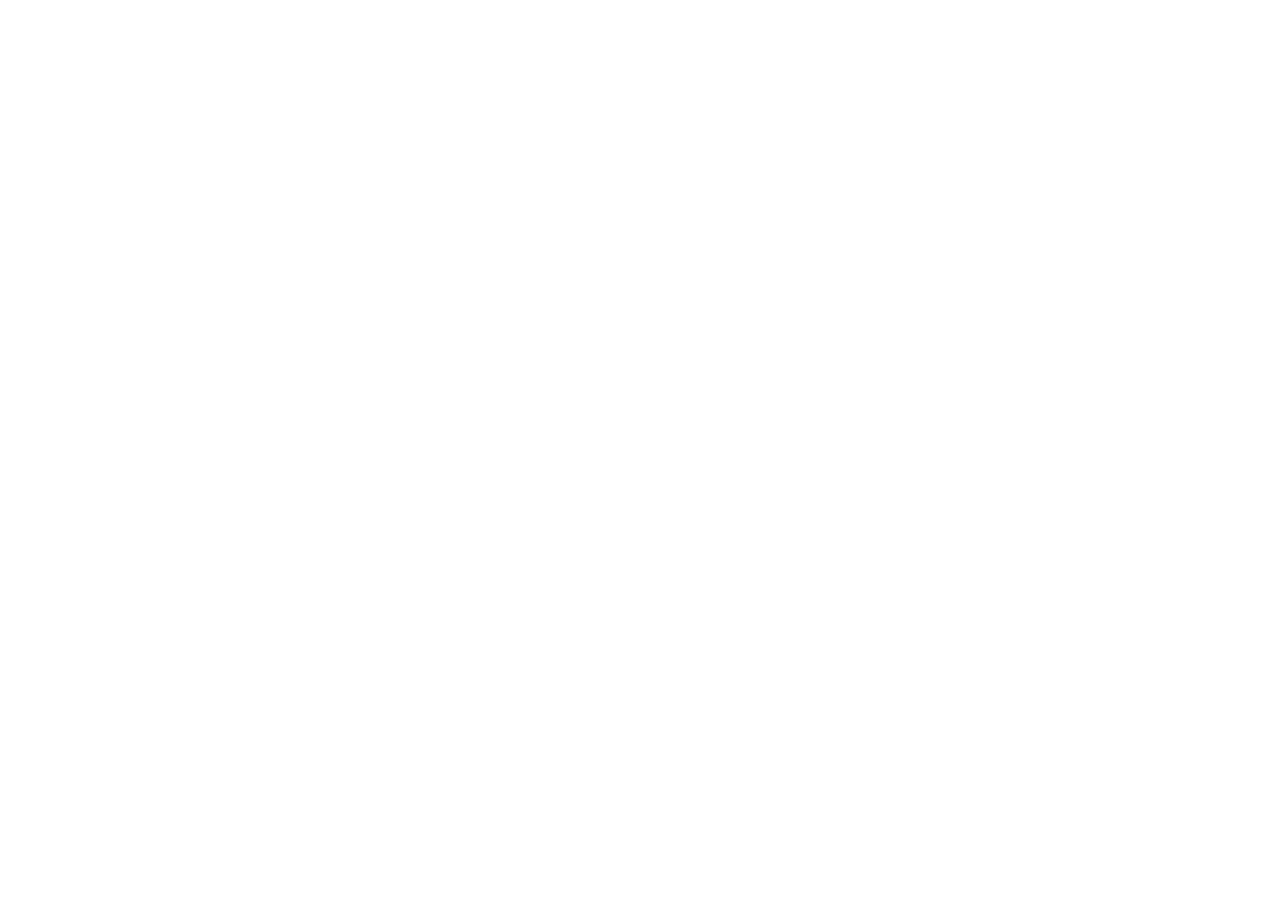
==== banquetaNomade_howtodo.html @ 3000edb7 "Add files via upload" ====
<!doctype html>
<html lang="en">

	<head>
		<meta charset="utf-8">

		<title>Banqueta Nômade</title>
        
        <link rel="icon" href="i/favicon.png" type="image/x-icon">
        
		<meta name="apple-mobile-web-app-capable" content="yes">
		<meta name="apple-mobile-web-app-status-bar-style" content="black-translucent">

		<meta name="viewport" content="width=device-width, initial-scale=1.0, maximum-scale=1.0, user-scalable=no">

		<link rel="stylesheet" href="css/reveal.css">
		<link rel="stylesheet" href="css/theme/movellivre.css" id="theme">
        <link rel="stylesheet" href="css/framework.css">
        <link rel="stylesheet" href="css/bootstrap.min.css">
        <link rel="stylesheet" href="css/gist.css">

		<!-- Theme used for syntax highlighting of code -->
		<link rel="stylesheet" href="lib/css/zenburn.css">

		<!-- Printing and PDF exports -->
		<script>
			var link = document.createElement( 'link' );
			link.rel = 'stylesheet';
			link.type = 'text/css';
			link.href = window.location.search.match( /print-pdf/gi ) ? 'css/print/pdf.css' : 'css/print/paper.css';
			document.getElementsByTagName( 'head' )[0].appendChild( link );
		</script>
        
<!--        <link href="css/style.css" rel="stylesheet" />-->
		<script src="js/jquery.min.js"></script>
		<script src="js/bootstrap.min.js"></script>   

		<!--[if lt IE 9]>
		<script src="lib/js/html5shiv.js"></script>
		<![endif]-->
	</head>

	<body>

		<div class="reveal">

			<!-- Any section element inside of this container is displayed as a slide -->
			<div class="slides">
				<section data-background="i/logo.svg">
					<section>
                        <img src="i/banquetaNomade/1.jpg" class="w-400">
                        <p class="font_first uppercase f-32">
                            Tutorial
                        </p>
                        <p class="font_second uppercase f-62">
                            Banqueta Nômade
                        </p>
				    </section>
                    
                    <section data-background="i/banquetaNomade/8.jpg">
                    </section>
                    
                    <section>
                        <h2>Sobre Banqueta Nômade</h2>
                        <p class="font_second f-22 mt-55">
                            Projetado para fornecer a melhor maneira de encontrar e trocar as mais diversas interações durante workshops, palestras e shows. Serão utilizadas pranchas de madeira e outros materiais de fácil acesso, como tecido, barras de madeira, chapas de compensado e cabos de aço. O processo de fabricação adotado será uma mistura entre a manufatura digital e as técnicas tradicionais de marcenaria, usando ferramentas tradicionais de corte e fixação, como serrote e martelo, para tornar o projeto o mais acessível possível.
                        </p>
				    </section>
                    
                    <section data-background="#fff">
                        <div>
                            <div class="row bg-dark mt-0 mb-30">
                            <div class="col-xs-10 font_second">
                              <p class="font_first f-18 uppercase text_left color-white mt-10 ml-25">Banqueta Nômade</p>
                              <p class="font_first f-32 uppercase text_left color-white ml-25">Passos</p>
                            </div>
                          </div>
                        </div>
                        <div>
                          <div class="row h-500">
                            <div class="col-xs-4 font_second mt-60 mb-20">
                              <p class="font_first f-78 color-yellow uppercase h-200">1</p>
                              <p class="font_second f-18 color-black uppercase">Preparar</p>
                            </div>
                            <div class="col-xs-4 font_second mt-60 mb-20">
                              <p class="font_first f-78 color-green uppercase h-200">2</p>
                              <p class="font_second f-18 color-black uppercase">Fabricar</p>
                            </div>
                            <div class="col-xs-4 font_second mt-60 mb-20">
                              <p class="font_first f-78 color-purple uppercase h-200">3</p>
                              <p class="font_second f-18 color-black uppercase">Compartilhar</p>
                            </div>
                          </div>
                        </div>
					</section>
                
                    
                    <section data-background="#ffffff">
                        <div>
                            <div class="row bg-yellow mt-0 mb-30">
                            <div class="col-xs-10 font_second">
                              <p class="font_first f-18 uppercase text_left color-white mt-10 ml-25">Banqueta Nômade</p>
                              <p class="font_second f-32 uppercase text_left color-white ml-25">Ferramentas</p>
                            </div>
                          </div>
                        </div>
                        <div>
                          <div class="row h-500">
                            <div class="col-xs-4 font_second mb-20">
                              <img src="i/ferramentas/CNC.svg" class="w-400">
                              <p class="font_second f-30 black uppercase mt-20 mb-30 ml-15 mr-15">CNC</p>
                            </div>
                              <div class="col-xs-4 font_second mb-20">
                              <img src="i/ferramentas/hammer.svg" class="w-400">
                              <p class="font_second f-30 black uppercase mt-20 mb-30 ml-15 mr-15">Martelo</p>
                            </div>
                              <div class="col-xs-4 font_second mb-20">
                              <img src="i/ferramentas/drill.svg" class="w-400">
                              <p class="font_second f-30 black uppercase mt-20 mb-30 ml-15 mr-15">Parafuradeira</p>
                            </div>
                          </div>
                        </div>
					</section>
                    
                    <section data-background="#ffffff">
                        <div>
                            <div class="row bg-yellow mt-0 mb-30">
                            <div class="col-xs-10 font_second">
                              <p class="font_first f-18 uppercase text_left color-white mt-10 ml-25">Banqueta Nômade</p>
                              <p class="font_second f-32 uppercase text_left color-white ml-25">Materiais</p>
                            </div>
                          </div>
                        </div>
                        <div>
                          <div class="row h-500">
                            <div class="col-xs-4 font_second bottom20">
                              <img src="i/ferramentas/wood.svg" class="w-400">
                              <p class="font_second f-30 black uppercase mt-20 mb-30 ml-15 mr-15">Madeira</p>
                            </div>
                              <div class="col-xs-4 font_second bottom20">
                              <img src="i/ferramentas/nail.svg" class="w-400">
                              <p class="font_second f-30 black uppercase mt-20 mb-30 ml-15 mr-15">Pregos</p>
                            </div>
                              <div class="col-xs-4 font_second bottom20">
                              <img src="i/ferramentas/glue.svg" class="w-400">
                              <p class="font_second f-30 black uppercase mt-20 mb-30 ml-15 mr-15">Cola</p>
                            </div>
                          </div>
                        </div>
					</section>
                    
                    <section data-background="#ffffff">
                        <div>
                            <div class="row bg-green mt-0 mb-30">
                            <div class="col-xs-10 font_second">
                              <p class="font_first f-18 uppercase text_left color-white mt-10 ml-25">Banqueta Nômade</p>
                              <p class="font_second f-32 uppercase text_left color-white ml-25">Fabricação</p>
                            </div>
                          </div>
                        </div>
                        <div>
                          <div class="row h-500">
                            <div class="col-xs-6 font_second bottom20">
                                <img src="i/banquetaNomade/2.jpg" class="width400">
                            </div>
                              <div class="col-xs-6 font_second mb-20">
                                <p class="font_second f-24 color-black mt-20 mb-30 ml-15 mr-15">1. Lorem Ipsum is simply dummy text of the printing and typesetting industry. Lorem Ipsum has been the industry's standard dummy text ever since the 1500s, when an unknown printer took a galley of type and scrambled it to make a type specimen book. It has survived not only five centuries, but also the leap into electronic typesetting, remaining essentially unchanged.</p>
                            </div>
                          </div>
                        </div>
					</section>
                    
                    <section data-background="#ffffff">
                        <div>
                            <div class="row bg-green mt-0 mb-30">
                            <div class="col-xs-10 font_second">
                              <p class="font_first f-18 uppercase text_left color-white mt-10 ml-25">Banqueta Nômade</p>
                              <p class="font_second f-32 uppercase text_left color-white ml-25">Fabricação</p>
                            </div>
                          </div>
                        </div>
                        <div>
                          <div class="row h-500">
                            <div class="col-xs-6 font_second bottom20">
                                <img src="i/banquetaNomade/3.jpg" class="w-400">
                            </div>
                              <div class="col-xs-6 font_second mb-20">
                                <p class="font_second f-24 color-black mt-20 mb-30 ml-15 mr-15">2. Lorem Ipsum is simply dummy text of the printing and typesetting industry. Lorem Ipsum has been the industry's standard dummy text ever since the 1500s, when an unknown printer took a galley of type and scrambled it to make a type specimen book. It has survived not only five centuries, but also the leap into electronic typesetting, remaining essentially unchanged.</p>
                            </div>
                          </div>
                        </div>
					</section>
                    
                    <section data-background="#ffffff">
                        <div>
                            <div class="row bg-green mt-0 mb-30">
                            <div class="col-xs-10 font_second">
                              <p class="font_first f-18 uppercase text_left color-white mt-10 ml-25">Banqueta Nômade</p>
                              <p class="font_second f-32 uppercase text_left color-white ml-25">Fabricação</p>
                            </div>
                          </div>
                        </div>
                        <div>
                          <div class="row h-500">
                            <div class="col-xs-6 font_second bottom20">
                                <img src="i/banquetaNomade/4.jpg" class="w-400">
                            </div>
                              <div class="col-xs-6 font_second mb-20">
                                <p class="font_second f-24 color-black mt-20 mb-30 ml-15 mr-15">3. Lorem Ipsum is simply dummy text of the printing and typesetting industry. Lorem Ipsum has been the industry's standard dummy text ever since the 1500s, when an unknown printer took a galley of type and scrambled it to make a type specimen book. It has survived not only five centuries, but also the leap into electronic typesetting, remaining essentially unchanged.</p>
                            </div>
                          </div>
                        </div>
					</section>
                    
                    <section data-background="#ffffff">
                        <div>
                            <div class="row bg-purple mt-0 mb-30">
                            <div class="col-xs-10 font_second">
                              <p class="font_first f-18 uppercase text_left color-white mt-10 ml-25">Banqueta Nômade</p>
                              <p class="font_second f-32 uppercase text_left color-white ml-25">Compartilhando</p>
                            </div>
                          </div>
                        </div>
                        <div>
                          <div class="row h-500">
                            <div class="col-xs-12 font_second mb-20">
                              <p class="font_second f-14 color-black uppercase ml-15 mr-15">Lorem Ipsum is simply dummy text of the printing and typesetting industry. Lorem Ipsum has been the industry's standard dummy text ever since the 1500s, when an unknown printer took a galley of type and scrambled it to make a type specimen book.</p>
                            </div>
                          </div>
                        </div>
					</section>
                    
                    <section data-background="i/banquetaNomade/8.jpg">
                        <div>
                            <div class="row bg-dark mt-0 mb-30">
                            <div class="col-xs-12 font_second">
                              <p class="font_second f-32 uppercase text_center color-white mt-15 mb-15">Divirta-se!</p>
                            </div>
                          </div>
                        </div>
					</section>
                    
                    <section data-background="i/logo.svg">
                        <div class="col-xs-6 font_second mb-20">
                                <img src="i/banquetaNomade/fernandatosta.jpg" class="w-400">
                            </div>
                              <div class="col-xs-6 font_second mb-20">
                                  <p class="font_second f-24 color-black mt-40 mb-30 ml-15 mr-15"><a href="https://fernandatosta.cargo.site/Info">Fernanda Tosta</a> é pesquisadora, designer e marcenaria com sede em São Paulo, Brasil. Usando métodos de várias disciplinas, Fernanda está trabalhando com ferramentas analógicas e digitais para moldar melhores realidades, criando novas formas para ocupar espaços públicos e privados com seus outros corpos.</p>
                            </div>
				    </section>
                    
                    <section data-background="#fff">
                        <p class="font_first f-28"><a href="http://www.movel-livre.cc/" target="_blank">www.movel-livre.cc</a></p>
                        <p>Exportar para <a href="?print-pdf" target="_blank">PDF</a></p>
                    </section>

				</section>

			</div>

		</div>

		<script src="lib/js/head.min.js"></script>
		<script src="js/reveal.js"></script>

		<script>

			// More info https://github.com/hakimel/reveal.js#configuration
			Reveal.initialize({
				controls: true,
				progress: true,
				history: true,
				center: true,

				transition: 'slide', // none/fade/slide/convex/concave/zoom

				// More info https://github.com/hakimel/reveal.js#dependencies
				dependencies: [
					{ src: 'lib/js/classList.js', condition: function() { return !document.body.classList; } },
					{ src: 'plugin/markdown/marked.js', condition: function() { return !!document.querySelector( '[data-markdown]' ); } },
					{ src: 'plugin/markdown/markdown.js', condition: function() { return !!document.querySelector( '[data-markdown]' ); } },
					{ src: 'plugin/highlight/highlight.js', async: true, callback: function() { hljs.initHighlightingOnLoad(); } },
					{ src: 'plugin/search/search.js', async: true },
					{ src: 'plugin/zoom-js/zoom.js', async: true },
					{ src: 'plugin/notes/notes.js', async: true }
				]
			});

		</script>

	</body>
</html>
---- css/framework.css ----
@charset "UTF-8";
/* Change bootstrap's .container default width */
@media (min-width: 768px) {
  .container {
    max-width: 750px;
  }
}
@media (min-width: 992px) {
  .container {
    max-width: 970px;
  }
}
@media (min-width: 1200px) {
  .container {
    max-width: 1170px;
  }
}
/* Font styles */
.underline {
  text-decoration: underline;
}

.thin {
  font-weight: 100;
}

.extralight {
  font-weight: 200;
}

.light {
  font-weight: 300;
}

.regular {
  font-weight: 400;
}

.medium {
  font-weight: 500;
}

.semibold {
  font-weight: 600;
}

.bold {
  font-weight: 700;
}

.extrabold {
  font-weight: 800;
}

.heavy {
  font-weight: 900;
}

.sp-10 {
  letter-spacing: 1px;
}
.sp-15 {
  letter-spacing: 1.5px;
}
.sp-20 {
  letter-spacing: 2px;
}
.sp-25 {
  letter-spacing: 2.5px;
}
.uppercase {
  text-transform: uppercase; }
.font_first {
  font-family: 'Patua One', cursive; }

.font_second {
  font-family: 'Gothic A1', sans-serif;; }

.font_third {
  font-family: 'Gothic A1', sans-serif;; }
/* Opacity */
.op-0 {
  opacity: 0;
}
.op-1 {
  opacity: 0.1;
}
.op-2 {
  opacity: 0.2;
}
.op-3 {
  opacity: 0.3;
}
.op-4 {
  opacity: 0.4;
}
.op-5 {
  opacity: 0.5;
}
.op-6 {
  opacity: 0.6;
}
.op-7 {
  opacity: 0.7;
}
.op-8 {
  opacity: 0.8;
}
.op-9 {
  opacity: 0.9;
}
.op-10 {
  opacity: 1;
}

/* z-index */
.zi-0 {
  z-index: 0;
}
.zi-1 {
  z-index: 1;
}
.zi-2 {
  z-index: 2;
}
.zi-3 {
  z-index: 3;
}
.zi-4 {
  z-index: 4;
}
.zi-5 {
  z-index: 5;
}

/* Links */
.link {
  display: inline-block;
}
.link.underline:hover, .link.underline:focus {
  text-decoration: underline;
}

/* Buttons */
.btn {
  vertical-align: top;
  height: 50px;
  line-height: 50px;
  padding: 0px 30px;
  border: none;
  border-radius: 50px;
  color: #ffffff;
  font-size: 18px;
  font-weight: 500;
  text-align: center;
  background: transparent;
  transition: all 0.25s;
  /* sizes */
  /* Colors */
  /* Borders */
}
.btn.active, .btn:active {
  box-shadow: none;
}
.btn:active, .btn:focus {
  box-shadow: none;
}
.btn[class^=border-], .btn[class*=" border-"] {
  line-height: 46px;
}
.btn.sm {
  height: 40px;
  line-height: 40px;
  padding: 0 15px;
}
.btn.sm[class^=border-], .btn.sm[class*=" border-"] {
  line-height: 36px;
}
.btn.md {
  /* regular size */
}
.btn.lg {
  height: 60px;
  line-height: 60px;
  padding: 0 40px;
  font-size: 20px;
  font-weight: 600;
}
.btn.lg[class^=border-], .btn.lg[class*=" border-"] {
  line-height: 56px;
}
.btn.xl {
  height: 70px;
  line-height: 70px;
  padding: 0 45px;
  font-size: 20px;
  font-weight: 600;
}
.btn.xl[class^=border-], .btn.xl[class*=" border-"] {
  line-height: 66px;
}
.btn.action-1 {
  background-color: #0097a7;
  color: #ffffff;
}
.btn.action-1:hover {
  background-color: #006974;
}
.btn.action-2 {
  background-color: #ffbc00;
  color: #ffffff;
}
.btn.action-2:hover {
  background-color: #cc9600;
}
.btn.action-3 {
  background-color: #E93A7D;
  color: #ffffff;
}
.btn.action-3:hover {
  background-color: #d81862;
}
.btn.action-white {
  background-color: #ffffff;
  color: #ffbc00;
}
.btn.action-white:hover {
  background-color: #e6e6e6;
}
.btn.action-red {
  background-color: #EA3223;
  color: #ffffff;
}
.btn.action-red:hover {
  background-color: #c72113;
}
.btn.action-facebook {
  background-color: #2e4da7;
  color: #ffffff;
}
.btn.action-facebook:hover {
  background-color: #3e62ca;
}
.btn.action-twitter {
  background-color: #0aa0f5;
  color: #ffffff;
}
.btn.action-twitter:hover {
  background-color: #0880c4;
}
.btn.action-dribbble {
  background-color: #E93A7D;
  color: #ffffff;
}
.btn.action-dribbble:hover {
  background-color: #d81862;
}
.btn.border-main {
  border: 2px solid #000000;
}
.btn.border-main:hover {
  border-color: #333333;
}
.btn.border-transparent-main {
  color: #000000;
  border: 2px solid rgba(0, 0, 0, 0.3);
}
.btn.border-transparent-main:hover {
  border-color: rgba(0, 0, 0, 0.7);
}
.btn.border-heading {
  border: 2px solid #919DAB;
}
.btn.border-heading:hover {
  border-color: #5d6a79;
}
.btn.border-white {
  border: 2px solid #ffffff;
}
.btn.border-white:hover {
  border-color: #cccccc;
}
.btn.border-transparent-white {
  border: 2px solid rgba(255, 255, 255, 0.3);
}
.btn.border-transparent-white:hover {
  border-color: rgba(255, 255, 255, 0.7);
  color: #ffffff;
}
.btn.border-gray {
  border: 2px solid #EBEAED;
}
.btn.border-gray:hover {
  border-color: #b7b3be;
}
.btn.border-light {
  border: 2px solid #ffffff;
}
.btn.border-light:hover {
  border-color: #cccccc;
}
.btn.border-dark {
  border: 2px solid #919dab;
}
.btn.border-dark:hover {
  border-color: #cbd1d7;
}
.btn.border-action-1 {
  border: 2px solid #0097a7;
  color: #0097a7;
}
.btn.border-action-1:hover {
  border-color: #003b41;
  color: #003b41;
}
.btn.border-action-2 {
  border: 2px solid #ffbc00;
  color: #ffbc00;
}
.btn.border-action-2:hover {
  border-color: #997100;
  color: #997100;
}
.btn.border-action-3 {
  border: 2px solid #E93A7D;
  color: #E93A7D;
}
.btn.border-action-3:hover {
  border-color: #aa134d;
  color: #aa134d;
}

/* inputs */
.input {
  box-sizing: border-box;
  display: inline-block;
  vertical-align: top;
  padding: 0 25px;
  height: 50px;
  font-size: 18px;
  font-weight: 500;
  border-radius: 30px;
  transition: border-color 0.3s;
  /* Sizes */
  /* Borders */
  /* styles on focus */
  /* placeholders */
}
.input:focus::-moz-placeholder {
  color: transparent !important;
}
.input:focus::-webkit-input-placeholder {
  color: transparent !important;
}
.input:focus:-ms-input-placeholder {
  color: transparent !important;
}
.input.sm {
  font-size: 16px;
  height: 40px;
  padding-left: 20px;
  padding-right: 20px;
  font-weight: 400;
}
.input.lg {
  font-size: 20px;
  height: 60px;
  padding-left: 25px;
  padding-right: 25px;
  font-weight: 600;
}
.input.border-main {
  border: 2px solid #000000;
}
.input.border-heading {
  border: 2px solid #919DAB;
}
.input.border-white {
  border: 2px solid #ffffff;
}
.input.border-transparent-white {
  border: 2px solid rgba(255, 255, 255, 0.4);
}
.input.border-gray {
  border: 2px solid #EBEAED;
}
.input.border-light {
  border: 2px solid #ffffff;
}
.input.border-dark {
  border: 2px solid #919dab;
}
.input.border-action-1 {
  border: 2px solid #0097a7;
}
.input.border-action-2 {
  border: 2px solid #ffbc00;
}
.input.border-action-3 {
  border: 2px solid #E93A7D;
}
.input.focus-main:focus {
  border-color: #000000;
}
.input.focus-heading:focus {
  border-color: #919DAB;
}
.input.focus-white:focus {
  border-color: #ffffff;
}
.input.focus-gray:focus {
  border-color: #EBEAED;
}
.input.focus-light:focus {
  border-color: #ffffff;
}
.input.focus-dark:focus {
  border-color: #919dab;
}
.input.focus-action-1:focus {
  border-color: #0097a7;
}
.input.focus-action-2:focus {
  border-color: #ffbc00;
}
.input.focus-action-3:focus {
  border-color: #E93A7D;
}
.input.placeholder-white::-moz-placeholder {
  color: #ffffff;
}
.input.placeholder-white::-webkit-input-placeholder {
  color: #ffffff;
}
.input.placeholder-white:-ms-input-placeholder {
  color: #ffffff;
}
.input.placeholder-transparent-white::-moz-placeholder {
  color: rgba(255, 255, 255, 0.4);
}
.input.placeholder-transparent-white::-webkit-input-placeholder {
  color: rgba(255, 255, 255, 0.4);
}
.input.placeholder-transparent-white:-ms-input-placeholder {
  color: rgba(255, 255, 255, 0.4);
}
.input.placeholder-main::-moz-placeholder {
  color: #000000;
}
.input.placeholder-main::-webkit-input-placeholder {
  color: #000000;
}
.input.placeholder-main:-ms-input-placeholder {
  color: #000000;
}
.input.placeholder-heading::-moz-placeholder {
  color: #919DAB;
}
.input.placeholder-heading::-webkit-input-placeholder {
  color: #919DAB;
}
.input.placeholder-heading:-ms-input-placeholder {
  color: #919DAB;
}
.input.placeholder-gray::-moz-placeholder {
  color: #EBEAED;
}
.input.placeholder-gray::-webkit-input-placeholder {
  color: #EBEAED;
}
.input.placeholder-gray:-ms-input-placeholder {
  color: #EBEAED;
}
.input.placeholder-action-1::-moz-placeholder {
  color: #0097a7;
}
.input.placeholder-action-1::-webkit-input-placeholder {
  color: #0097a7;
}
.input.placeholder-action-1:-ms-input-placeholder {
  color: #0097a7;
}
.input.placeholder-action-2::-moz-placeholder {
  color: #ffbc00;
}
.input.placeholder-action-2::-webkit-input-placeholder {
  color: #ffbc00;
}
.input.placeholder-action-2:-ms-input-placeholder {
  color: #ffbc00;
}
.input.placeholder-action-3::-moz-placeholder {
  color: #E93A7D;
}
.input.placeholder-action-3::-webkit-input-placeholder {
  color: #E93A7D;
}
.input.placeholder-action-3:-ms-input-placeholder {
  color: #E93A7D;
}

/* Selects */
select {
  appearance: none;
  text-indent: 0.01px;
  text-overflow: "";
  background-color: transparent;
  background-image: url(../i/fa-angle-down-dark.png);
  background-repeat: no-repeat;
  background-position: 90% 50%;
  background-position: calc(100% - 20px) 50%;
  background-size: 11px 6px;
  border: 0;
  outline: none;
  color: #000000;
  -webkit-appearance: none;
  -moz-appearance: none;
  appearance: none;
  text-indent: 1px;
  text-overflow: "";
}
select::-ms-expand {
  display: none;
}
select.color-white {
  color: #ffffff;
  background-image: url(../i/fa-angle-down-white.png);
}
select.color-white option {
  color: #000000;
  background: #fff;
}

/* Textareas */
textarea.input {
  padding-top: 15px;
  padding-bottom: 15px;
}

/* Checkboxes */
input[type=checkbox], input[type=radio] {
  /* Borders */
  /* Backgrounds */
  /* styles on focus */
}
input[type=checkbox] + label, input[type=radio] + label {
  line-height: 24px;
}
input[type=checkbox] + label:before, input[type=radio] + label:before {
  display: inline-block;
  vertical-align: top;
  content: "";
  text-align: center;
  width: 24px;
  height: 24px;
  line-height: 20px;
  border-width: 2px;
  border-style: solid;
  margin-right: 10px;
  font-family: "Font Awesome 5 Free";
  font-weight: 900;
  font-size: 12px;
  transition: all 0.2s;
}
input[type=checkbox].border-main + label:before, input[type=radio].border-main + label:before {
  border: 2px solid #000000;
}
input[type=checkbox].border-heading + label:before, input[type=radio].border-heading + label:before {
  border: 2px solid #919DAB;
}
input[type=checkbox].border-white + label:before, input[type=radio].border-white + label:before {
  border: 2px solid #ffffff;
}
input[type=checkbox].border-transparent-white + label:before, input[type=radio].border-transparent-white + label:before {
  border: 2px solid rgba(255, 255, 255, 0.4);
}
input[type=checkbox].border-gray + label:before, input[type=radio].border-gray + label:before {
  border: 2px solid #EBEAED;
}
input[type=checkbox].border-light + label:before, input[type=radio].border-light + label:before {
  border: 2px solid #ffffff;
}
input[type=checkbox].border-dark + label:before, input[type=radio].border-dark + label:before {
  border: 2px solid #919dab;
}
input[type=checkbox].border-action-1 + label:before, input[type=radio].border-action-1 + label:before {
  border: 2px solid #0097a7;
}
input[type=checkbox].border-action-2 + label:before, input[type=radio].border-action-2 + label:before {
  border: 2px solid #ffbc00;
}
input[type=checkbox].border-action-3 + label:before, input[type=radio].border-action-3 + label:before {
  border: 2px solid #E93A7D;
}
input[type=checkbox].bg-main + label:before, input[type=radio].bg-main + label:before {
  background-color: #000000;
}
input[type=checkbox].bg-heading + label:before, input[type=radio].bg-heading + label:before {
  background-color: #919DAB;
}
input[type=checkbox].bg-white + label:before, input[type=radio].bg-white + label:before {
  background-color: #ffffff;
}
input[type=checkbox].bg-transparent-white + label:before, input[type=radio].bg-transparent-white + label:before {
  background-color: rgba(255, 255, 255, 0.4);
}
input[type=checkbox].bg-gray + label:before, input[type=radio].bg-gray + label:before {
  background-color: #EBEAED;
}
input[type=checkbox].bg-light + label:before, input[type=radio].bg-light + label:before {
  background-color: #ffffff;
}
input[type=checkbox].bg-dark + label:before, input[type=radio].bg-dark + label:before {
  background-color: #919dab;
}
input[type=checkbox].bg-action-1 + label:before, input[type=radio].bg-action-1 + label:before {
  background-color: #0097a7;
}
input[type=checkbox].bg-action-2 + label:before, input[type=radio].bg-action-2 + label:before {
  background-color: #ffbc00;
}
input[type=checkbox].bg-action-3 + label:before, input[type=radio].bg-action-3 + label:before {
  background-color: #E93A7D;
}
input[type=checkbox].focus-main:checked + label:before, input[type=radio].focus-main:checked + label:before {
  border-color: #000000;
  background-color: #000000;
  color: #ffffff;
}
input[type=checkbox].focus-heading:checked + label:before, input[type=radio].focus-heading:checked + label:before {
  border-color: #919DAB;
  background-color: #919DAB;
}
input[type=checkbox].focus-white:checked + label:before, input[type=radio].focus-white:checked + label:before {
  border-color: #ffffff;
  background-color: #ffffff;
  color: #000000;
}
input[type=checkbox].focus-gray:checked + label:before, input[type=radio].focus-gray:checked + label:before {
  border-color: #EBEAED;
  background-color: #EBEAED;
}
input[type=checkbox].focus-light:checked + label:before, input[type=radio].focus-light:checked + label:before {
  border-color: #ffffff;
  background-color: #ffffff;
}
input[type=checkbox].focus-dark:checked + label:before, input[type=radio].focus-dark:checked + label:before {
  border-color: #919dab;
  background-color: #919dab;
  color: #ffffff;
}
input[type=checkbox].focus-action-1:checked + label:before, input[type=radio].focus-action-1:checked + label:before {
  border-color: #0097a7;
  background-color: #0097a7;
  color: #000000;
}
input[type=checkbox].focus-action-2:checked + label:before, input[type=radio].focus-action-2:checked + label:before {
  border-color: #ffbc00;
  background-color: #ffbc00;
  color: #ffffff;
}
input[type=checkbox].focus-action-3:checked + label:before, input[type=radio].focus-action-3:checked + label:before {
  border-color: #E93A7D;
  background-color: #E93A7D;
  color: #ffffff;
}

input[type=checkbox]:checked + label:before {
  content: "";
}
input[type=checkbox] + label:before {
  border-radius: 6px;
}

input[type=radio]:checked + label:before {
  content: "";
}
input[type=radio] + label:before {
  border-radius: 50%;
  width: 20px;
  height: 20px;
  line-height: 16px;
}

/* Other elements */
.logo {
  font-family: Patua One;
  font-size: 24px;
  color: #000000;
  font-weight: 700;
}
.logo.color-white {
  color: #ffffff;
}

/* Navigation Mobile */
.navigation_mobile {
  display: none;
  position: fixed;
  top: 0px;
  left: -40px;
  height: 100%;
  width: 0px;
  overflow-x: hidden;
  overflow-y: auto;
  z-index: 1000;
  transition: width 0.2s;
}
.navigation_mobile.opened {
  left: 0px;
  width: 320px;
}
.navigation_mobile.opened .close_menu {
  display: block;
}

.open_menu, .close_menu {
  display: none;
  top: 20px;
  width: 40px;
  height: 40px;
  color: #000000;
  font-size: 20px;
  line-height: 40px;
  text-align: center;
  z-index: 990;
}
.open_menu.color-white, .close_menu.color-white {
  color: #ffffff !important;
}
.open_menu.right, .close_menu.right {
  left: auto;
  right: 20px;
}

.open_menu {
  position: fixed;
  left: 20px;
  box-shadow: 0px 2px 15px rgba(0, 0, 0, 0.04);
}

.close_menu {
  right: 20px;
  position: absolute;
}

/* Video block */
.video {
  position: relative;
  overflow: hidden;
}
.video .poster {
  position: absolute;
  top: 0;
  left: 0;
  width: 100%;
  height: 100%;
  transition: all 0.2s;
  cursor: pointer;
  z-index: 500;
}
.video .poster img {
  width: 100%;
  max-width: 100%;
}
.video video {
  width: 100%;
  height: 100%;
  display: none;
}

/* Play button */
.play {
  width: 70px;
  height: 70px;
  line-height: 70px;
  font-size: 16px;
  border-radius: 50%;
  text-align: center;
  transition: all 0.2s;
  z-index: 501;
}
.play:hover {
  transform: scale(1.08);
}
.play:not(.relative) {
  margin: -35px 0 0 -35px;
  position: absolute;
  top: 50%;
  left: 50%;
}
.play.relative {
  display: inline-block;
}
.play.sm {
  width: 60px;
  height: 60px;
  line-height: 60px;
  margin: -30px 0 0 -30px;
}
.play.red {
  background: #EA3223;
  color: #ffffff;
}
.play.white {
  background: #ffffff;
  color: #000000;
}
.play.action-1 {
  background: #0097a7;
  color: #ffffff;
}
.play.action-2 {
  background: #ffbc00;
  color: #ffffff;
}
.play.action-3 {
  background: #E93A7D;
  color: #ffffff;
}
.play .fa, .play .fas {
  position: absolute;
  top: 50%;
  left: 50%;
  transform: translate(-50%, -50%);
}

/* Opening tabs */
.opening_tabs .tab_opener {
  cursor: pointer;
}
.opening_tabs .tab_text {
  overflow: hidden;
  height: 0;
}

/* Alerts */
.alert {
  display: none;
  left: 50%;
  transform: translateX(-50%);
  width: 100%;
  max-width: 970px;
  color: #ffffff;
  z-index: 2000;
}
.alert-dismissable .close, .alert-dismissible .close {
  top: 0;
}
.alert.fixed-top {
  margin-top: 1rem;
}
.alert-primary {
  background: #000000;
  border-color: #000000;
}
.alert-secondary {
  background: #919DAB;
  border-color: #919DAB;
}
.alert-success {
  background: #0097a7;
  border-color: #0097a7;
}
.alert-danger {
  background: #E93A7D;
  border-color: #E93A7D;
}
.alert-warning, .alert-info {
  background: #ffbc00;
  border-color: #ffbc00;
}
.alert-light {
  background: #ffffff;
  border-color: #ffffff;
  color: #000000;
}
.alert-light.alert .close:hover {
  color: #000000;
}
.alert-dark {
  background: #919dab;
  border-color: #919dab;
}
.alert .close {
  text-shadow: none;
}
.alert .close:hover {
  color: #ffffff;
}

/* Google ReCaptcha */
.grecaptcha-overlay {
  display: none;
  position: fixed;
  top: 0;
  left: 0;
  right: 0;
  bottom: 0;
  z-index: 1000;
  cursor: pointer;
}

.grecaptcha-popup {
  display: none;
  position: fixed;
  top: 50%;
  left: 50%;
  transform: translate(-50%, -50%);
  z-index: 1000;
}

/* Dropdown menu */
.dropdown.show .dropdown-toggle:after {
  transform: scaleY(-1);
}
.dropdown a {
  white-space: nowrap;
}

.dropdown-toggle:after {
  content: "";
  height: 100%;
  vertical-align: top;
  border: none;
  font-size: 18px;
  font-family: "Font Awesome 5 Free";
  font-weight: 900;
  transition: transform 0.2s;
}

.dropdown-menu {
  margin-top: 0;
  margin-left: -20px;
  padding: 0px 20px;
  border: none;
  border-radius: 0px;
}
.dropdown-menu.dropdown-menu-right {
  margin-left: auto;
  margin-right: -20px;
}

/* Dropdown popup in Navigation */
.navigation_popup {
  position: absolute;
  top: 100%;
  left: 0;
  right: 0;
  border-top: 2px solid #EBEAED;
  opacity: 0;
  visibility: hidden;
  transition: opacity 0.25s;
}
.navigation_popup.opened {
  opacity: 1;
  visibility: visible;
}

/* Slider stylers */
.slider.arrows0 .slick-prev {
  left: 0px;
}
.slider.arrows0 .slick-next {
  right: 0px;
}
.slider.arrows10 .slick-prev {
  left: 10px;
}
.slider.arrows10 .slick-next {
  right: 10px;
}
.slider.arrows20 .slick-prev {
  left: 20px;
}
.slider.arrows20 .slick-next {
  right: 20px;
}
.slider.arrows30 .slick-prev {
  left: 30px;
}
.slider.arrows30 .slick-next {
  right: 30px;
}
.slider.arrows40 .slick-prev {
  left: 40px;
}
.slider.arrows40 .slick-next {
  right: 40px;
}
.slider.arrows50 .slick-prev {
  left: 50px;
}
.slider.arrows50 .slick-next {
  right: 50px;
}
.slider.arrows60 .slick-prev {
  left: 60px;
}
.slider.arrows60 .slick-next {
  right: 60px;
}
.slider.arrows70 .slick-prev {
  left: 70px;
}
.slider.arrows70 .slick-next {
  right: 70px;
}
.slider.arrows80 .slick-prev {
  left: 80px;
}
.slider.arrows80 .slick-next {
  right: 80px;
}
.slider.arrows90 .slick-prev {
  left: 90px;
}
.slider.arrows90 .slick-next {
  right: 90px;
}
.slider.arrows100 .slick-prev {
  left: 100px;
}
.slider.arrows100 .slick-next {
  right: 100px;
}
.slider.dots_color_main .slick-dots li button {
  border-color: #000000;
}
.slider.dots_color_main .slick-dots li.slick-active button {
  background: #000000;
}
.slider.dots-100 .slick-dots {
  bottom: -100px;
}
.slider.dots-90 .slick-dots {
  bottom: -90px;
}
.slider.dots-80 .slick-dots {
  bottom: -80px;
}
.slider.dots-70 .slick-dots {
  bottom: -70px;
}
.slider.dots-60 .slick-dots {
  bottom: -60px;
}
.slider.dots-50 .slick-dots {
  bottom: -50px;
}
.slider.dots-40 .slick-dots {
  bottom: -40px;
}
.slider.dots-30 .slick-dots {
  bottom: -30px;
}
.slider.dots-20 .slick-dots {
  bottom: -20px;
}
.slider.dots-10 .slick-dots {
  bottom: -10px;
}
.slider.dots0 .slick-dots {
  bottom: 0px;
}
.slider.dots10 .slick-dots {
  bottom: 10px;
}
.slider.dots20 .slick-dots {
  bottom: 20px;
}
.slider.dots30 .slick-dots {
  bottom: 30px;
}
.slider.dots40 .slick-dots {
  bottom: 40px;
}
.slider.dots50 .slick-dots {
  bottom: 50px;
}
.slider.dots60 .slick-dots {
  bottom: 60px;
}
.slider.dots70 .slick-dots {
  bottom: 70px;
}
.slider.dots80 .slick-dots {
  bottom: 80px;
}
.slider.dots90 .slick-dots {
  bottom: 90px;
}
.slider.dots100 .slick-dots {
  bottom: 100px;
}

/* Change some Bootstrap's styles */
.table-striped tbody tr:nth-of-type(odd) {
  background-color: rgba(235, 234, 237, 0.5);
}

/* Classes for all elements */
/* Margins and paddings */
.mt-0 {
  margin-top: 0px;
}

.mb-0 {
  margin-bottom: 0px;
}

.mr-0 {
  margin-right: 0px;
}

.ml-0 {
  margin-left: 0px;
}

.mx-0 {
  margin-left: 0px;
  margin-right: 0px;
}

.pt-0 {
  padding-top: 0px;
}

.pb-0 {
  padding-bottom: 0px;
}

.pr-0 {
  padding-right: 0px;
}

.pl-0 {
  padding-left: 0px;
}

.px-0 {
  padding-left: 0px;
  padding-right: 0px;
}

.mt-5 {
  margin-top: 5px;
}

.mb-5 {
  margin-bottom: 5px;
}

.mr-5 {
  margin-right: 5px;
}

.ml-5 {
  margin-left: 5px;
}

.mx-5 {
  margin-left: 5px;
  margin-right: 5px;
}

.pt-5 {
  padding-top: 5px;
}

.pb-5 {
  padding-bottom: 5px;
}

.pr-5 {
  padding-right: 5px;
}

.pl-5 {
  padding-left: 5px;
}

.px-5 {
  padding-left: 5px;
  padding-right: 5px;
}

.mt-10 {
  margin-top: 10px;
}

.mb-10 {
  margin-bottom: 10px;
}

.mr-10 {
  margin-right: 10px;
}

.ml-10 {
  margin-left: 10px;
}

.mx-10 {
  margin-left: 10px;
  margin-right: 10px;
}

.pt-10 {
  padding-top: 10px;
}

.pb-10 {
  padding-bottom: 10px;
}

.pr-10 {
  padding-right: 10px;
}

.pl-10 {
  padding-left: 10px;
}

.px-10 {
  padding-left: 10px;
  padding-right: 10px;
}

.mt-15 {
  margin-top: 15px;
}

.mb-15 {
  margin-bottom: 15px;
}

.mr-15 {
  margin-right: 15px;
}

.ml-15 {
  margin-left: 15px;
}

.mx-15 {
  margin-left: 15px;
  margin-right: 15px;
}

.pt-15 {
  padding-top: 15px;
}

.pb-15 {
  padding-bottom: 15px;
}

.pr-15 {
  padding-right: 15px;
}

.pl-15 {
  padding-left: 15px;
}

.px-15 {
  padding-left: 15px;
  padding-right: 15px;
}

.mt-20 {
  margin-top: 20px;
}

.mb-20 {
  margin-bottom: 20px;
}

.mr-20 {
  margin-right: 20px;
}

.ml-20 {
  margin-left: 20px;
}

.mx-20 {
  margin-left: 20px;
  margin-right: 20px;
}

.pt-20 {
  padding-top: 20px;
}

.pb-20 {
  padding-bottom: 20px;
}

.pr-20 {
  padding-right: 20px;
}

.pl-20 {
  padding-left: 20px;
}

.px-20 {
  padding-left: 20px;
  padding-right: 20px;
}

.mt-25 {
  margin-top: 25px;
}

.mb-25 {
  margin-bottom: 25px;
}

.mr-25 {
  margin-right: 25px;
}

.ml-25 {
  margin-left: 25px;
}

.mx-25 {
  margin-left: 25px;
  margin-right: 25px;
}

.pt-25 {
  padding-top: 25px;
}

.pb-25 {
  padding-bottom: 25px;
}

.pr-25 {
  padding-right: 25px;
}

.pl-25 {
  padding-left: 25px;
}

.px-25 {
  padding-left: 25px;
  padding-right: 25px;
}

.mt-30 {
  margin-top: 30px;
}

.mb-30 {
  margin-bottom: 30px;
}

.mr-30 {
  margin-right: 30px;
}

.ml-30 {
  margin-left: 30px;
}

.mx-30 {
  margin-left: 30px;
  margin-right: 30px;
}

.pt-30 {
  padding-top: 30px;
}

.pb-30 {
  padding-bottom: 30px;
}

.pr-30 {
  padding-right: 30px;
}

.pl-30 {
  padding-left: 30px;
}

.px-30 {
  padding-left: 30px;
  padding-right: 30px;
}

.mt-35 {
  margin-top: 35px;
}

.mb-35 {
  margin-bottom: 35px;
}

.mr-35 {
  margin-right: 35px;
}

.ml-35 {
  margin-left: 35px;
}

.mx-35 {
  margin-left: 35px;
  margin-right: 35px;
}

.pt-35 {
  padding-top: 35px;
}

.pb-35 {
  padding-bottom: 35px;
}

.pr-35 {
  padding-right: 35px;
}

.pl-35 {
  padding-left: 35px;
}

.px-35 {
  padding-left: 35px;
  padding-right: 35px;
}

.mt-40 {
  margin-top: 40px;
}

.mb-40 {
  margin-bottom: 40px;
}

.mr-40 {
  margin-right: 40px;
}

.ml-40 {
  margin-left: 40px;
}

.mx-40 {
  margin-left: 40px;
  margin-right: 40px;
}

.pt-40 {
  padding-top: 40px;
}

.pb-40 {
  padding-bottom: 40px;
}

.pr-40 {
  padding-right: 40px;
}

.pl-40 {
  padding-left: 40px;
}

.px-40 {
  padding-left: 40px;
  padding-right: 40px;
}

.mt-45 {
  margin-top: 45px;
}

.mb-45 {
  margin-bottom: 45px;
}

.mr-45 {
  margin-right: 45px;
}

.ml-45 {
  margin-left: 45px;
}

.mx-45 {
  margin-left: 45px;
  margin-right: 45px;
}

.pt-45 {
  padding-top: 45px;
}

.pb-45 {
  padding-bottom: 45px;
}

.pr-45 {
  padding-right: 45px;
}

.pl-45 {
  padding-left: 45px;
}

.px-45 {
  padding-left: 45px;
  padding-right: 45px;
}

.mt-50 {
  margin-top: 50px;
}

.mb-50 {
  margin-bottom: 50px;
}

.mr-50 {
  margin-right: 50px;
}

.ml-50 {
  margin-left: 50px;
}

.mx-50 {
  margin-left: 50px;
  margin-right: 50px;
}

.pt-50 {
  padding-top: 50px;
}

.pb-50 {
  padding-bottom: 50px;
}

.pr-50 {
  padding-right: 50px;
}

.pl-50 {
  padding-left: 50px;
}

.px-50 {
  padding-left: 50px;
  padding-right: 50px;
}

.mt-55 {
  margin-top: 55px;
}

.mb-55 {
  margin-bottom: 55px;
}

.mr-55 {
  margin-right: 55px;
}

.ml-55 {
  margin-left: 55px;
}

.mx-55 {
  margin-left: 55px;
  margin-right: 55px;
}

.pt-55 {
  padding-top: 55px;
}

.pb-55 {
  padding-bottom: 55px;
}

.pr-55 {
  padding-right: 55px;
}

.pl-55 {
  padding-left: 55px;
}

.px-55 {
  padding-left: 55px;
  padding-right: 55px;
}

.mt-60 {
  margin-top: 60px;
}

.mb-60 {
  margin-bottom: 60px;
}

.mr-60 {
  margin-right: 60px;
}

.ml-60 {
  margin-left: 60px;
}

.mx-60 {
  margin-left: 60px;
  margin-right: 60px;
}

.pt-60 {
  padding-top: 60px;
}

.pb-60 {
  padding-bottom: 60px;
}

.pr-60 {
  padding-right: 60px;
}

.pl-60 {
  padding-left: 60px;
}

.px-60 {
  padding-left: 60px;
  padding-right: 60px;
}

.mt-65 {
  margin-top: 65px;
}

.mb-65 {
  margin-bottom: 65px;
}

.mr-65 {
  margin-right: 65px;
}

.ml-65 {
  margin-left: 65px;
}

.mx-65 {
  margin-left: 65px;
  margin-right: 65px;
}

.pt-65 {
  padding-top: 65px;
}

.pb-65 {
  padding-bottom: 65px;
}

.pr-65 {
  padding-right: 65px;
}

.pl-65 {
  padding-left: 65px;
}

.px-65 {
  padding-left: 65px;
  padding-right: 65px;
}

.mt-70 {
  margin-top: 70px;
}

.mb-70 {
  margin-bottom: 70px;
}

.mr-70 {
  margin-right: 70px;
}

.ml-70 {
  margin-left: 70px;
}

.mx-70 {
  margin-left: 70px;
  margin-right: 70px;
}

.pt-70 {
  padding-top: 70px;
}

.pb-70 {
  padding-bottom: 70px;
}

.pr-70 {
  padding-right: 70px;
}

.pl-70 {
  padding-left: 70px;
}

.px-70 {
  padding-left: 70px;
  padding-right: 70px;
}

.mt-75 {
  margin-top: 75px;
}

.mb-75 {
  margin-bottom: 75px;
}

.mr-75 {
  margin-right: 75px;
}

.ml-75 {
  margin-left: 75px;
}

.mx-75 {
  margin-left: 75px;
  margin-right: 75px;
}

.pt-75 {
  padding-top: 75px;
}

.pb-75 {
  padding-bottom: 75px;
}

.pr-75 {
  padding-right: 75px;
}

.pl-75 {
  padding-left: 75px;
}

.px-75 {
  padding-left: 75px;
  padding-right: 75px;
}

.mt-80 {
  margin-top: 80px;
}

.mb-80 {
  margin-bottom: 80px;
}

.mr-80 {
  margin-right: 80px;
}

.ml-80 {
  margin-left: 80px;
}

.mx-80 {
  margin-left: 80px;
  margin-right: 80px;
}

.pt-80 {
  padding-top: 80px;
}

.pb-80 {
  padding-bottom: 80px;
}

.pr-80 {
  padding-right: 80px;
}

.pl-80 {
  padding-left: 80px;
}

.px-80 {
  padding-left: 80px;
  padding-right: 80px;
}

.mt-85 {
  margin-top: 85px;
}

.mb-85 {
  margin-bottom: 85px;
}

.mr-85 {
  margin-right: 85px;
}

.ml-85 {
  margin-left: 85px;
}

.mx-85 {
  margin-left: 85px;
  margin-right: 85px;
}

.pt-85 {
  padding-top: 85px;
}

.pb-85 {
  padding-bottom: 85px;
}

.pr-85 {
  padding-right: 85px;
}

.pl-85 {
  padding-left: 85px;
}

.px-85 {
  padding-left: 85px;
  padding-right: 85px;
}

.mt-90 {
  margin-top: 90px;
}

.mb-90 {
  margin-bottom: 90px;
}

.mr-90 {
  margin-right: 90px;
}

.ml-90 {
  margin-left: 90px;
}

.mx-90 {
  margin-left: 90px;
  margin-right: 90px;
}

.pt-90 {
  padding-top: 90px;
}

.pb-90 {
  padding-bottom: 90px;
}

.pr-90 {
  padding-right: 90px;
}

.pl-90 {
  padding-left: 90px;
}

.px-90 {
  padding-left: 90px;
  padding-right: 90px;
}

.mt-95 {
  margin-top: 95px;
}

.mb-95 {
  margin-bottom: 95px;
}

.mr-95 {
  margin-right: 95px;
}

.ml-95 {
  margin-left: 95px;
}

.mx-95 {
  margin-left: 95px;
  margin-right: 95px;
}

.pt-95 {
  padding-top: 95px;
}

.pb-95 {
  padding-bottom: 95px;
}

.pr-95 {
  padding-right: 95px;
}

.pl-95 {
  padding-left: 95px;
}

.px-95 {
  padding-left: 95px;
  padding-right: 95px;
}

.mt-100 {
  margin-top: 100px;
}

.mb-100 {
  margin-bottom: 100px;
}

.mr-100 {
  margin-right: 100px;
}

.ml-100 {
  margin-left: 100px;
}

.mx-100 {
  margin-left: 100px;
  margin-right: 100px;
}

.pt-100 {
  padding-top: 100px;
}

.pb-100 {
  padding-bottom: 100px;
}

.pr-100 {
  padding-right: 100px;
}

.pl-100 {
  padding-left: 100px;
}

.px-100 {
  padding-left: 100px;
  padding-right: 100px;
}

.mt-105 {
  margin-top: 105px;
}

.mb-105 {
  margin-bottom: 105px;
}

.mr-105 {
  margin-right: 105px;
}

.ml-105 {
  margin-left: 105px;
}

.mx-105 {
  margin-left: 105px;
  margin-right: 105px;
}

.pt-105 {
  padding-top: 105px;
}

.pb-105 {
  padding-bottom: 105px;
}

.pr-105 {
  padding-right: 105px;
}

.pl-105 {
  padding-left: 105px;
}

.px-105 {
  padding-left: 105px;
  padding-right: 105px;
}

.mt-110 {
  margin-top: 110px;
}

.mb-110 {
  margin-bottom: 110px;
}

.mr-110 {
  margin-right: 110px;
}

.ml-110 {
  margin-left: 110px;
}

.mx-110 {
  margin-left: 110px;
  margin-right: 110px;
}

.pt-110 {
  padding-top: 110px;
}

.pb-110 {
  padding-bottom: 110px;
}

.pr-110 {
  padding-right: 110px;
}

.pl-110 {
  padding-left: 110px;
}

.px-110 {
  padding-left: 110px;
  padding-right: 110px;
}

.mt-115 {
  margin-top: 115px;
}

.mb-115 {
  margin-bottom: 115px;
}

.mr-115 {
  margin-right: 115px;
}

.ml-115 {
  margin-left: 115px;
}

.mx-115 {
  margin-left: 115px;
  margin-right: 115px;
}

.pt-115 {
  padding-top: 115px;
}

.pb-115 {
  padding-bottom: 115px;
}

.pr-115 {
  padding-right: 115px;
}

.pl-115 {
  padding-left: 115px;
}

.px-115 {
  padding-left: 115px;
  padding-right: 115px;
}

.mt-120 {
  margin-top: 120px;
}

.mb-120 {
  margin-bottom: 120px;
}

.mr-120 {
  margin-right: 120px;
}

.ml-120 {
  margin-left: 120px;
}

.mx-120 {
  margin-left: 120px;
  margin-right: 120px;
}

.pt-120 {
  padding-top: 120px;
}

.pb-120 {
  padding-bottom: 120px;
}

.pr-120 {
  padding-right: 120px;
}

.pl-120 {
  padding-left: 120px;
}

.px-120 {
  padding-left: 120px;
  padding-right: 120px;
}

.mt-125 {
  margin-top: 125px;
}

.mb-125 {
  margin-bottom: 125px;
}

.mr-125 {
  margin-right: 125px;
}

.ml-125 {
  margin-left: 125px;
}

.mx-125 {
  margin-left: 125px;
  margin-right: 125px;
}

.pt-125 {
  padding-top: 125px;
}

.pb-125 {
  padding-bottom: 125px;
}

.pr-125 {
  padding-right: 125px;
}

.pl-125 {
  padding-left: 125px;
}

.px-125 {
  padding-left: 125px;
  padding-right: 125px;
}

.mt-130 {
  margin-top: 130px;
}

.mb-130 {
  margin-bottom: 130px;
}

.mr-130 {
  margin-right: 130px;
}

.ml-130 {
  margin-left: 130px;
}

.mx-130 {
  margin-left: 130px;
  margin-right: 130px;
}

.pt-130 {
  padding-top: 130px;
}

.pb-130 {
  padding-bottom: 130px;
}

.pr-130 {
  padding-right: 130px;
}

.pl-130 {
  padding-left: 130px;
}

.px-130 {
  padding-left: 130px;
  padding-right: 130px;
}

.mt-135 {
  margin-top: 135px;
}

.mb-135 {
  margin-bottom: 135px;
}

.mr-135 {
  margin-right: 135px;
}

.ml-135 {
  margin-left: 135px;
}

.mx-135 {
  margin-left: 135px;
  margin-right: 135px;
}

.pt-135 {
  padding-top: 135px;
}

.pb-135 {
  padding-bottom: 135px;
}

.pr-135 {
  padding-right: 135px;
}

.pl-135 {
  padding-left: 135px;
}

.px-135 {
  padding-left: 135px;
  padding-right: 135px;
}

.mt-140 {
  margin-top: 140px;
}

.mb-140 {
  margin-bottom: 140px;
}

.mr-140 {
  margin-right: 140px;
}

.ml-140 {
  margin-left: 140px;
}

.mx-140 {
  margin-left: 140px;
  margin-right: 140px;
}

.pt-140 {
  padding-top: 140px;
}

.pb-140 {
  padding-bottom: 140px;
}

.pr-140 {
  padding-right: 140px;
}

.pl-140 {
  padding-left: 140px;
}

.px-140 {
  padding-left: 140px;
  padding-right: 140px;
}

.mt-145 {
  margin-top: 145px;
}

.mb-145 {
  margin-bottom: 145px;
}

.mr-145 {
  margin-right: 145px;
}

.ml-145 {
  margin-left: 145px;
}

.mx-145 {
  margin-left: 145px;
  margin-right: 145px;
}

.pt-145 {
  padding-top: 145px;
}

.pb-145 {
  padding-bottom: 145px;
}

.pr-145 {
  padding-right: 145px;
}

.pl-145 {
  padding-left: 145px;
}

.px-145 {
  padding-left: 145px;
  padding-right: 145px;
}

.mt-150 {
  margin-top: 150px;
}

.mb-150 {
  margin-bottom: 150px;
}

.mr-150 {
  margin-right: 150px;
}

.ml-150 {
  margin-left: 150px;
}

.mx-150 {
  margin-left: 150px;
  margin-right: 150px;
}

.pt-150 {
  padding-top: 150px;
}

.pb-150 {
  padding-bottom: 150px;
}

.pr-150 {
  padding-right: 150px;
}

.pl-150 {
  padding-left: 150px;
}

.px-150 {
  padding-left: 150px;
  padding-right: 150px;
}

.mt-155 {
  margin-top: 155px;
}

.mb-155 {
  margin-bottom: 155px;
}

.mr-155 {
  margin-right: 155px;
}

.ml-155 {
  margin-left: 155px;
}

.mx-155 {
  margin-left: 155px;
  margin-right: 155px;
}

.pt-155 {
  padding-top: 155px;
}

.pb-155 {
  padding-bottom: 155px;
}

.pr-155 {
  padding-right: 155px;
}

.pl-155 {
  padding-left: 155px;
}

.px-155 {
  padding-left: 155px;
  padding-right: 155px;
}

.mt-160 {
  margin-top: 160px;
}

.mb-160 {
  margin-bottom: 160px;
}

.mr-160 {
  margin-right: 160px;
}

.ml-160 {
  margin-left: 160px;
}

.mx-160 {
  margin-left: 160px;
  margin-right: 160px;
}

.pt-160 {
  padding-top: 160px;
}

.pb-160 {
  padding-bottom: 160px;
}

.pr-160 {
  padding-right: 160px;
}

.pl-160 {
  padding-left: 160px;
}

.px-160 {
  padding-left: 160px;
  padding-right: 160px;
}

.mt-165 {
  margin-top: 165px;
}

.mb-165 {
  margin-bottom: 165px;
}

.mr-165 {
  margin-right: 165px;
}

.ml-165 {
  margin-left: 165px;
}

.mx-165 {
  margin-left: 165px;
  margin-right: 165px;
}

.pt-165 {
  padding-top: 165px;
}

.pb-165 {
  padding-bottom: 165px;
}

.pr-165 {
  padding-right: 165px;
}

.pl-165 {
  padding-left: 165px;
}

.px-165 {
  padding-left: 165px;
  padding-right: 165px;
}

.mt-170 {
  margin-top: 170px;
}

.mb-170 {
  margin-bottom: 170px;
}

.mr-170 {
  margin-right: 170px;
}

.ml-170 {
  margin-left: 170px;
}

.mx-170 {
  margin-left: 170px;
  margin-right: 170px;
}

.pt-170 {
  padding-top: 170px;
}

.pb-170 {
  padding-bottom: 170px;
}

.pr-170 {
  padding-right: 170px;
}

.pl-170 {
  padding-left: 170px;
}

.px-170 {
  padding-left: 170px;
  padding-right: 170px;
}

.mt-175 {
  margin-top: 175px;
}

.mb-175 {
  margin-bottom: 175px;
}

.mr-175 {
  margin-right: 175px;
}

.ml-175 {
  margin-left: 175px;
}

.mx-175 {
  margin-left: 175px;
  margin-right: 175px;
}

.pt-175 {
  padding-top: 175px;
}

.pb-175 {
  padding-bottom: 175px;
}

.pr-175 {
  padding-right: 175px;
}

.pl-175 {
  padding-left: 175px;
}

.px-175 {
  padding-left: 175px;
  padding-right: 175px;
}

.mt-180 {
  margin-top: 180px;
}

.mb-180 {
  margin-bottom: 180px;
}

.mr-180 {
  margin-right: 180px;
}

.ml-180 {
  margin-left: 180px;
}

.mx-180 {
  margin-left: 180px;
  margin-right: 180px;
}

.pt-180 {
  padding-top: 180px;
}

.pb-180 {
  padding-bottom: 180px;
}

.pr-180 {
  padding-right: 180px;
}

.pl-180 {
  padding-left: 180px;
}

.px-180 {
  padding-left: 180px;
  padding-right: 180px;
}

.mt-185 {
  margin-top: 185px;
}

.mb-185 {
  margin-bottom: 185px;
}

.mr-185 {
  margin-right: 185px;
}

.ml-185 {
  margin-left: 185px;
}

.mx-185 {
  margin-left: 185px;
  margin-right: 185px;
}

.pt-185 {
  padding-top: 185px;
}

.pb-185 {
  padding-bottom: 185px;
}

.pr-185 {
  padding-right: 185px;
}

.pl-185 {
  padding-left: 185px;
}

.px-185 {
  padding-left: 185px;
  padding-right: 185px;
}

.mt-190 {
  margin-top: 190px;
}

.mb-190 {
  margin-bottom: 190px;
}

.mr-190 {
  margin-right: 190px;
}

.ml-190 {
  margin-left: 190px;
}

.mx-190 {
  margin-left: 190px;
  margin-right: 190px;
}

.pt-190 {
  padding-top: 190px;
}

.pb-190 {
  padding-bottom: 190px;
}

.pr-190 {
  padding-right: 190px;
}

.pl-190 {
  padding-left: 190px;
}

.px-190 {
  padding-left: 190px;
  padding-right: 190px;
}

.mt-195 {
  margin-top: 195px;
}

.mb-195 {
  margin-bottom: 195px;
}

.mr-195 {
  margin-right: 195px;
}

.ml-195 {
  margin-left: 195px;
}

.mx-195 {
  margin-left: 195px;
  margin-right: 195px;
}

.pt-195 {
  padding-top: 195px;
}

.pb-195 {
  padding-bottom: 195px;
}

.pr-195 {
  padding-right: 195px;
}

.pl-195 {
  padding-left: 195px;
}

.px-195 {
  padding-left: 195px;
  padding-right: 195px;
}

.mt-200 {
  margin-top: 200px;
}

.mb-200 {
  margin-bottom: 200px;
}

.mr-200 {
  margin-right: 200px;
}

.ml-200 {
  margin-left: 200px;
}

.mx-200 {
  margin-left: 200px;
  margin-right: 200px;
}

.pt-200 {
  padding-top: 200px;
}

.pb-200 {
  padding-bottom: 200px;
}

.pr-200 {
  padding-right: 200px;
}

.pl-200 {
  padding-left: 200px;
}

.px-200 {
  padding-left: 200px;
  padding-right: 200px;
}

.mt-205 {
  margin-top: 205px;
}

.mb-205 {
  margin-bottom: 205px;
}

.mr-205 {
  margin-right: 205px;
}

.ml-205 {
  margin-left: 205px;
}

.mx-205 {
  margin-left: 205px;
  margin-right: 205px;
}

.pt-205 {
  padding-top: 205px;
}

.pb-205 {
  padding-bottom: 205px;
}

.pr-205 {
  padding-right: 205px;
}

.pl-205 {
  padding-left: 205px;
}

.px-205 {
  padding-left: 205px;
  padding-right: 205px;
}

.mt-210 {
  margin-top: 210px;
}

.mb-210 {
  margin-bottom: 210px;
}

.mr-210 {
  margin-right: 210px;
}

.ml-210 {
  margin-left: 210px;
}

.mx-210 {
  margin-left: 210px;
  margin-right: 210px;
}

.pt-210 {
  padding-top: 210px;
}

.pb-210 {
  padding-bottom: 210px;
}

.pr-210 {
  padding-right: 210px;
}

.pl-210 {
  padding-left: 210px;
}

.px-210 {
  padding-left: 210px;
  padding-right: 210px;
}

.mt-215 {
  margin-top: 215px;
}

.mb-215 {
  margin-bottom: 215px;
}

.mr-215 {
  margin-right: 215px;
}

.ml-215 {
  margin-left: 215px;
}

.mx-215 {
  margin-left: 215px;
  margin-right: 215px;
}

.pt-215 {
  padding-top: 215px;
}

.pb-215 {
  padding-bottom: 215px;
}

.pr-215 {
  padding-right: 215px;
}

.pl-215 {
  padding-left: 215px;
}

.px-215 {
  padding-left: 215px;
  padding-right: 215px;
}

.mt-220 {
  margin-top: 220px;
}

.mb-220 {
  margin-bottom: 220px;
}

.mr-220 {
  margin-right: 220px;
}

.ml-220 {
  margin-left: 220px;
}

.mx-220 {
  margin-left: 220px;
  margin-right: 220px;
}

.pt-220 {
  padding-top: 220px;
}

.pb-220 {
  padding-bottom: 220px;
}

.pr-220 {
  padding-right: 220px;
}

.pl-220 {
  padding-left: 220px;
}

.px-220 {
  padding-left: 220px;
  padding-right: 220px;
}

.mt-225 {
  margin-top: 225px;
}

.mb-225 {
  margin-bottom: 225px;
}

.mr-225 {
  margin-right: 225px;
}

.ml-225 {
  margin-left: 225px;
}

.mx-225 {
  margin-left: 225px;
  margin-right: 225px;
}

.pt-225 {
  padding-top: 225px;
}

.pb-225 {
  padding-bottom: 225px;
}

.pr-225 {
  padding-right: 225px;
}

.pl-225 {
  padding-left: 225px;
}

.px-225 {
  padding-left: 225px;
  padding-right: 225px;
}

.mt-230 {
  margin-top: 230px;
}

.mb-230 {
  margin-bottom: 230px;
}

.mr-230 {
  margin-right: 230px;
}

.ml-230 {
  margin-left: 230px;
}

.mx-230 {
  margin-left: 230px;
  margin-right: 230px;
}

.pt-230 {
  padding-top: 230px;
}

.pb-230 {
  padding-bottom: 230px;
}

.pr-230 {
  padding-right: 230px;
}

.pl-230 {
  padding-left: 230px;
}

.px-230 {
  padding-left: 230px;
  padding-right: 230px;
}

.mt-235 {
  margin-top: 235px;
}

.mb-235 {
  margin-bottom: 235px;
}

.mr-235 {
  margin-right: 235px;
}

.ml-235 {
  margin-left: 235px;
}

.mx-235 {
  margin-left: 235px;
  margin-right: 235px;
}

.pt-235 {
  padding-top: 235px;
}

.pb-235 {
  padding-bottom: 235px;
}

.pr-235 {
  padding-right: 235px;
}

.pl-235 {
  padding-left: 235px;
}

.px-235 {
  padding-left: 235px;
  padding-right: 235px;
}

.mt-240 {
  margin-top: 240px;
}

.mb-240 {
  margin-bottom: 240px;
}

.mr-240 {
  margin-right: 240px;
}

.ml-240 {
  margin-left: 240px;
}

.mx-240 {
  margin-left: 240px;
  margin-right: 240px;
}

.pt-240 {
  padding-top: 240px;
}

.pb-240 {
  padding-bottom: 240px;
}

.pr-240 {
  padding-right: 240px;
}

.pl-240 {
  padding-left: 240px;
}

.px-240 {
  padding-left: 240px;
  padding-right: 240px;
}

.mt-245 {
  margin-top: 245px;
}

.mb-245 {
  margin-bottom: 245px;
}

.mr-245 {
  margin-right: 245px;
}

.ml-245 {
  margin-left: 245px;
}

.mx-245 {
  margin-left: 245px;
  margin-right: 245px;
}

.pt-245 {
  padding-top: 245px;
}

.pb-245 {
  padding-bottom: 245px;
}

.pr-245 {
  padding-right: 245px;
}

.pl-245 {
  padding-left: 245px;
}

.px-245 {
  padding-left: 245px;
  padding-right: 245px;
}

.mt-250 {
  margin-top: 250px;
}

.mb-250 {
  margin-bottom: 250px;
}

.mr-250 {
  margin-right: 250px;
}

.ml-250 {
  margin-left: 250px;
}

.mx-250 {
  margin-left: 250px;
  margin-right: 250px;
}

.pt-250 {
  padding-top: 250px;
}

.pb-250 {
  padding-bottom: 250px;
}

.pr-250 {
  padding-right: 250px;
}

.pl-250 {
  padding-left: 250px;
}

.px-250 {
  padding-left: 250px;
  padding-right: 250px;
}

.mt-255 {
  margin-top: 255px;
}

.mb-255 {
  margin-bottom: 255px;
}

.mr-255 {
  margin-right: 255px;
}

.ml-255 {
  margin-left: 255px;
}

.mx-255 {
  margin-left: 255px;
  margin-right: 255px;
}

.pt-255 {
  padding-top: 255px;
}

.pb-255 {
  padding-bottom: 255px;
}

.pr-255 {
  padding-right: 255px;
}

.pl-255 {
  padding-left: 255px;
}

.px-255 {
  padding-left: 255px;
  padding-right: 255px;
}

.mt-260 {
  margin-top: 260px;
}

.mb-260 {
  margin-bottom: 260px;
}

.mr-260 {
  margin-right: 260px;
}

.ml-260 {
  margin-left: 260px;
}

.mx-260 {
  margin-left: 260px;
  margin-right: 260px;
}

.pt-260 {
  padding-top: 260px;
}

.pb-260 {
  padding-bottom: 260px;
}

.pr-260 {
  padding-right: 260px;
}

.pl-260 {
  padding-left: 260px;
}

.px-260 {
  padding-left: 260px;
  padding-right: 260px;
}

.mt-265 {
  margin-top: 265px;
}

.mb-265 {
  margin-bottom: 265px;
}

.mr-265 {
  margin-right: 265px;
}

.ml-265 {
  margin-left: 265px;
}

.mx-265 {
  margin-left: 265px;
  margin-right: 265px;
}

.pt-265 {
  padding-top: 265px;
}

.pb-265 {
  padding-bottom: 265px;
}

.pr-265 {
  padding-right: 265px;
}

.pl-265 {
  padding-left: 265px;
}

.px-265 {
  padding-left: 265px;
  padding-right: 265px;
}

.mt-270 {
  margin-top: 270px;
}

.mb-270 {
  margin-bottom: 270px;
}

.mr-270 {
  margin-right: 270px;
}

.ml-270 {
  margin-left: 270px;
}

.mx-270 {
  margin-left: 270px;
  margin-right: 270px;
}

.pt-270 {
  padding-top: 270px;
}

.pb-270 {
  padding-bottom: 270px;
}

.pr-270 {
  padding-right: 270px;
}

.pl-270 {
  padding-left: 270px;
}

.px-270 {
  padding-left: 270px;
  padding-right: 270px;
}

.mt-275 {
  margin-top: 275px;
}

.mb-275 {
  margin-bottom: 275px;
}

.mr-275 {
  margin-right: 275px;
}

.ml-275 {
  margin-left: 275px;
}

.mx-275 {
  margin-left: 275px;
  margin-right: 275px;
}

.pt-275 {
  padding-top: 275px;
}

.pb-275 {
  padding-bottom: 275px;
}

.pr-275 {
  padding-right: 275px;
}

.pl-275 {
  padding-left: 275px;
}

.px-275 {
  padding-left: 275px;
  padding-right: 275px;
}

.mt-280 {
  margin-top: 280px;
}

.mb-280 {
  margin-bottom: 280px;
}

.mr-280 {
  margin-right: 280px;
}

.ml-280 {
  margin-left: 280px;
}

.mx-280 {
  margin-left: 280px;
  margin-right: 280px;
}

.pt-280 {
  padding-top: 280px;
}

.pb-280 {
  padding-bottom: 280px;
}

.pr-280 {
  padding-right: 280px;
}

.pl-280 {
  padding-left: 280px;
}

.px-280 {
  padding-left: 280px;
  padding-right: 280px;
}

.mt-285 {
  margin-top: 285px;
}

.mb-285 {
  margin-bottom: 285px;
}

.mr-285 {
  margin-right: 285px;
}

.ml-285 {
  margin-left: 285px;
}

.mx-285 {
  margin-left: 285px;
  margin-right: 285px;
}

.pt-285 {
  padding-top: 285px;
}

.pb-285 {
  padding-bottom: 285px;
}

.pr-285 {
  padding-right: 285px;
}

.pl-285 {
  padding-left: 285px;
}

.px-285 {
  padding-left: 285px;
  padding-right: 285px;
}

.mt-290 {
  margin-top: 290px;
}

.mb-290 {
  margin-bottom: 290px;
}

.mr-290 {
  margin-right: 290px;
}

.ml-290 {
  margin-left: 290px;
}

.mx-290 {
  margin-left: 290px;
  margin-right: 290px;
}

.pt-290 {
  padding-top: 290px;
}

.pb-290 {
  padding-bottom: 290px;
}

.pr-290 {
  padding-right: 290px;
}

.pl-290 {
  padding-left: 290px;
}

.px-290 {
  padding-left: 290px;
  padding-right: 290px;
}

.mt-295 {
  margin-top: 295px;
}

.mb-295 {
  margin-bottom: 295px;
}

.mr-295 {
  margin-right: 295px;
}

.ml-295 {
  margin-left: 295px;
}

.mx-295 {
  margin-left: 295px;
  margin-right: 295px;
}

.pt-295 {
  padding-top: 295px;
}

.pb-295 {
  padding-bottom: 295px;
}

.pr-295 {
  padding-right: 295px;
}

.pl-295 {
  padding-left: 295px;
}

.px-295 {
  padding-left: 295px;
  padding-right: 295px;
}

.mt-300 {
  margin-top: 300px;
}

.mb-300 {
  margin-bottom: 300px;
}

.mr-300 {
  margin-right: 300px;
}

.ml-300 {
  margin-left: 300px;
}

.mx-300 {
  margin-left: 300px;
  margin-right: 300px;
}

.pt-300 {
  padding-top: 300px;
}

.pb-300 {
  padding-bottom: 300px;
}

.pr-300 {
  padding-right: 300px;
}

.pl-300 {
  padding-left: 300px;
}

.px-300 {
  padding-left: 300px;
  padding-right: 300px;
}

.mt-305 {
  margin-top: 305px;
}

.mb-305 {
  margin-bottom: 305px;
}

.mr-305 {
  margin-right: 305px;
}

.ml-305 {
  margin-left: 305px;
}

.mx-305 {
  margin-left: 305px;
  margin-right: 305px;
}

.pt-305 {
  padding-top: 305px;
}

.pb-305 {
  padding-bottom: 305px;
}

.pr-305 {
  padding-right: 305px;
}

.pl-305 {
  padding-left: 305px;
}

.px-305 {
  padding-left: 305px;
  padding-right: 305px;
}

.mt-310 {
  margin-top: 310px;
}

.mb-310 {
  margin-bottom: 310px;
}

.mr-310 {
  margin-right: 310px;
}

.ml-310 {
  margin-left: 310px;
}

.mx-310 {
  margin-left: 310px;
  margin-right: 310px;
}

.pt-310 {
  padding-top: 310px;
}

.pb-310 {
  padding-bottom: 310px;
}

.pr-310 {
  padding-right: 310px;
}

.pl-310 {
  padding-left: 310px;
}

.px-310 {
  padding-left: 310px;
  padding-right: 310px;
}

.mt-315 {
  margin-top: 315px;
}

.mb-315 {
  margin-bottom: 315px;
}

.mr-315 {
  margin-right: 315px;
}

.ml-315 {
  margin-left: 315px;
}

.mx-315 {
  margin-left: 315px;
  margin-right: 315px;
}

.pt-315 {
  padding-top: 315px;
}

.pb-315 {
  padding-bottom: 315px;
}

.pr-315 {
  padding-right: 315px;
}

.pl-315 {
  padding-left: 315px;
}

.px-315 {
  padding-left: 315px;
  padding-right: 315px;
}

.mt-320 {
  margin-top: 320px;
}

.mb-320 {
  margin-bottom: 320px;
}

.mr-320 {
  margin-right: 320px;
}

.ml-320 {
  margin-left: 320px;
}

.mx-320 {
  margin-left: 320px;
  margin-right: 320px;
}

.pt-320 {
  padding-top: 320px;
}

.pb-320 {
  padding-bottom: 320px;
}

.pr-320 {
  padding-right: 320px;
}

.pl-320 {
  padding-left: 320px;
}

.px-320 {
  padding-left: 320px;
  padding-right: 320px;
}

.mt-325 {
  margin-top: 325px;
}

.mb-325 {
  margin-bottom: 325px;
}

.mr-325 {
  margin-right: 325px;
}

.ml-325 {
  margin-left: 325px;
}

.mx-325 {
  margin-left: 325px;
  margin-right: 325px;
}

.pt-325 {
  padding-top: 325px;
}

.pb-325 {
  padding-bottom: 325px;
}

.pr-325 {
  padding-right: 325px;
}

.pl-325 {
  padding-left: 325px;
}

.px-325 {
  padding-left: 325px;
  padding-right: 325px;
}

.mt-330 {
  margin-top: 330px;
}

.mb-330 {
  margin-bottom: 330px;
}

.mr-330 {
  margin-right: 330px;
}

.ml-330 {
  margin-left: 330px;
}

.mx-330 {
  margin-left: 330px;
  margin-right: 330px;
}

.pt-330 {
  padding-top: 330px;
}

.pb-330 {
  padding-bottom: 330px;
}

.pr-330 {
  padding-right: 330px;
}

.pl-330 {
  padding-left: 330px;
}

.px-330 {
  padding-left: 330px;
  padding-right: 330px;
}

.mt-335 {
  margin-top: 335px;
}

.mb-335 {
  margin-bottom: 335px;
}

.mr-335 {
  margin-right: 335px;
}

.ml-335 {
  margin-left: 335px;
}

.mx-335 {
  margin-left: 335px;
  margin-right: 335px;
}

.pt-335 {
  padding-top: 335px;
}

.pb-335 {
  padding-bottom: 335px;
}

.pr-335 {
  padding-right: 335px;
}

.pl-335 {
  padding-left: 335px;
}

.px-335 {
  padding-left: 335px;
  padding-right: 335px;
}

.mt-340 {
  margin-top: 340px;
}

.mb-340 {
  margin-bottom: 340px;
}

.mr-340 {
  margin-right: 340px;
}

.ml-340 {
  margin-left: 340px;
}

.mx-340 {
  margin-left: 340px;
  margin-right: 340px;
}

.pt-340 {
  padding-top: 340px;
}

.pb-340 {
  padding-bottom: 340px;
}

.pr-340 {
  padding-right: 340px;
}

.pl-340 {
  padding-left: 340px;
}

.px-340 {
  padding-left: 340px;
  padding-right: 340px;
}

.mt-345 {
  margin-top: 345px;
}

.mb-345 {
  margin-bottom: 345px;
}

.mr-345 {
  margin-right: 345px;
}

.ml-345 {
  margin-left: 345px;
}

.mx-345 {
  margin-left: 345px;
  margin-right: 345px;
}

.pt-345 {
  padding-top: 345px;
}

.pb-345 {
  padding-bottom: 345px;
}

.pr-345 {
  padding-right: 345px;
}

.pl-345 {
  padding-left: 345px;
}

.px-345 {
  padding-left: 345px;
  padding-right: 345px;
}

.mt-350 {
  margin-top: 350px;
}

.mb-350 {
  margin-bottom: 350px;
}

.mr-350 {
  margin-right: 350px;
}

.ml-350 {
  margin-left: 350px;
}

.mx-350 {
  margin-left: 350px;
  margin-right: 350px;
}

.pt-350 {
  padding-top: 350px;
}

.pb-350 {
  padding-bottom: 350px;
}

.pr-350 {
  padding-right: 350px;
}

.pl-350 {
  padding-left: 350px;
}

.px-350 {
  padding-left: 350px;
  padding-right: 350px;
}

.mt-355 {
  margin-top: 355px;
}

.mb-355 {
  margin-bottom: 355px;
}

.mr-355 {
  margin-right: 355px;
}

.ml-355 {
  margin-left: 355px;
}

.mx-355 {
  margin-left: 355px;
  margin-right: 355px;
}

.pt-355 {
  padding-top: 355px;
}

.pb-355 {
  padding-bottom: 355px;
}

.pr-355 {
  padding-right: 355px;
}

.pl-355 {
  padding-left: 355px;
}

.px-355 {
  padding-left: 355px;
  padding-right: 355px;
}

.mt-360 {
  margin-top: 360px;
}

.mb-360 {
  margin-bottom: 360px;
}

.mr-360 {
  margin-right: 360px;
}

.ml-360 {
  margin-left: 360px;
}

.mx-360 {
  margin-left: 360px;
  margin-right: 360px;
}

.pt-360 {
  padding-top: 360px;
}

.pb-360 {
  padding-bottom: 360px;
}

.pr-360 {
  padding-right: 360px;
}

.pl-360 {
  padding-left: 360px;
}

.px-360 {
  padding-left: 360px;
  padding-right: 360px;
}

.mt-365 {
  margin-top: 365px;
}

.mb-365 {
  margin-bottom: 365px;
}

.mr-365 {
  margin-right: 365px;
}

.ml-365 {
  margin-left: 365px;
}

.mx-365 {
  margin-left: 365px;
  margin-right: 365px;
}

.pt-365 {
  padding-top: 365px;
}

.pb-365 {
  padding-bottom: 365px;
}

.pr-365 {
  padding-right: 365px;
}

.pl-365 {
  padding-left: 365px;
}

.px-365 {
  padding-left: 365px;
  padding-right: 365px;
}

.mt-370 {
  margin-top: 370px;
}

.mb-370 {
  margin-bottom: 370px;
}

.mr-370 {
  margin-right: 370px;
}

.ml-370 {
  margin-left: 370px;
}

.mx-370 {
  margin-left: 370px;
  margin-right: 370px;
}

.pt-370 {
  padding-top: 370px;
}

.pb-370 {
  padding-bottom: 370px;
}

.pr-370 {
  padding-right: 370px;
}

.pl-370 {
  padding-left: 370px;
}

.px-370 {
  padding-left: 370px;
  padding-right: 370px;
}

.mt-375 {
  margin-top: 375px;
}

.mb-375 {
  margin-bottom: 375px;
}

.mr-375 {
  margin-right: 375px;
}

.ml-375 {
  margin-left: 375px;
}

.mx-375 {
  margin-left: 375px;
  margin-right: 375px;
}

.pt-375 {
  padding-top: 375px;
}

.pb-375 {
  padding-bottom: 375px;
}

.pr-375 {
  padding-right: 375px;
}

.pl-375 {
  padding-left: 375px;
}

.px-375 {
  padding-left: 375px;
  padding-right: 375px;
}

.mt-380 {
  margin-top: 380px;
}

.mb-380 {
  margin-bottom: 380px;
}

.mr-380 {
  margin-right: 380px;
}

.ml-380 {
  margin-left: 380px;
}

.mx-380 {
  margin-left: 380px;
  margin-right: 380px;
}

.pt-380 {
  padding-top: 380px;
}

.pb-380 {
  padding-bottom: 380px;
}

.pr-380 {
  padding-right: 380px;
}

.pl-380 {
  padding-left: 380px;
}

.px-380 {
  padding-left: 380px;
  padding-right: 380px;
}

.mt-385 {
  margin-top: 385px;
}

.mb-385 {
  margin-bottom: 385px;
}

.mr-385 {
  margin-right: 385px;
}

.ml-385 {
  margin-left: 385px;
}

.mx-385 {
  margin-left: 385px;
  margin-right: 385px;
}

.pt-385 {
  padding-top: 385px;
}

.pb-385 {
  padding-bottom: 385px;
}

.pr-385 {
  padding-right: 385px;
}

.pl-385 {
  padding-left: 385px;
}

.px-385 {
  padding-left: 385px;
  padding-right: 385px;
}

.mt-390 {
  margin-top: 390px;
}

.mb-390 {
  margin-bottom: 390px;
}

.mr-390 {
  margin-right: 390px;
}

.ml-390 {
  margin-left: 390px;
}

.mx-390 {
  margin-left: 390px;
  margin-right: 390px;
}

.pt-390 {
  padding-top: 390px;
}

.pb-390 {
  padding-bottom: 390px;
}

.pr-390 {
  padding-right: 390px;
}

.pl-390 {
  padding-left: 390px;
}

.px-390 {
  padding-left: 390px;
  padding-right: 390px;
}

.mt-395 {
  margin-top: 395px;
}

.mb-395 {
  margin-bottom: 395px;
}

.mr-395 {
  margin-right: 395px;
}

.ml-395 {
  margin-left: 395px;
}

.mx-395 {
  margin-left: 395px;
  margin-right: 395px;
}

.pt-395 {
  padding-top: 395px;
}

.pb-395 {
  padding-bottom: 395px;
}

.pr-395 {
  padding-right: 395px;
}

.pl-395 {
  padding-left: 395px;
}

.px-395 {
  padding-left: 395px;
  padding-right: 395px;
}

.mt-400 {
  margin-top: 400px;
}

.mb-400 {
  margin-bottom: 400px;
}

.mr-400 {
  margin-right: 400px;
}

.ml-400 {
  margin-left: 400px;
}

.mx-400 {
  margin-left: 400px;
  margin-right: 400px;
}

.pt-400 {
  padding-top: 400px;
}

.pb-400 {
  padding-bottom: 400px;
}

.pr-400 {
  padding-right: 400px;
}

.pl-400 {
  padding-left: 400px;
}

.px-400 {
  padding-left: 400px;
  padding-right: 400px;
}

.mt-405 {
  margin-top: 405px;
}

.mb-405 {
  margin-bottom: 405px;
}

.mr-405 {
  margin-right: 405px;
}

.ml-405 {
  margin-left: 405px;
}

.mx-405 {
  margin-left: 405px;
  margin-right: 405px;
}

.pt-405 {
  padding-top: 405px;
}

.pb-405 {
  padding-bottom: 405px;
}

.pr-405 {
  padding-right: 405px;
}

.pl-405 {
  padding-left: 405px;
}

.px-405 {
  padding-left: 405px;
  padding-right: 405px;
}

.mt-410 {
  margin-top: 410px;
}

.mb-410 {
  margin-bottom: 410px;
}

.mr-410 {
  margin-right: 410px;
}

.ml-410 {
  margin-left: 410px;
}

.mx-410 {
  margin-left: 410px;
  margin-right: 410px;
}

.pt-410 {
  padding-top: 410px;
}

.pb-410 {
  padding-bottom: 410px;
}

.pr-410 {
  padding-right: 410px;
}

.pl-410 {
  padding-left: 410px;
}

.px-410 {
  padding-left: 410px;
  padding-right: 410px;
}

.mt-415 {
  margin-top: 415px;
}

.mb-415 {
  margin-bottom: 415px;
}

.mr-415 {
  margin-right: 415px;
}

.ml-415 {
  margin-left: 415px;
}

.mx-415 {
  margin-left: 415px;
  margin-right: 415px;
}

.pt-415 {
  padding-top: 415px;
}

.pb-415 {
  padding-bottom: 415px;
}

.pr-415 {
  padding-right: 415px;
}

.pl-415 {
  padding-left: 415px;
}

.px-415 {
  padding-left: 415px;
  padding-right: 415px;
}

.mt-420 {
  margin-top: 420px;
}

.mb-420 {
  margin-bottom: 420px;
}

.mr-420 {
  margin-right: 420px;
}

.ml-420 {
  margin-left: 420px;
}

.mx-420 {
  margin-left: 420px;
  margin-right: 420px;
}

.pt-420 {
  padding-top: 420px;
}

.pb-420 {
  padding-bottom: 420px;
}

.pr-420 {
  padding-right: 420px;
}

.pl-420 {
  padding-left: 420px;
}

.px-420 {
  padding-left: 420px;
  padding-right: 420px;
}

.mt-425 {
  margin-top: 425px;
}

.mb-425 {
  margin-bottom: 425px;
}

.mr-425 {
  margin-right: 425px;
}

.ml-425 {
  margin-left: 425px;
}

.mx-425 {
  margin-left: 425px;
  margin-right: 425px;
}

.pt-425 {
  padding-top: 425px;
}

.pb-425 {
  padding-bottom: 425px;
}

.pr-425 {
  padding-right: 425px;
}

.pl-425 {
  padding-left: 425px;
}

.px-425 {
  padding-left: 425px;
  padding-right: 425px;
}

.mt-430 {
  margin-top: 430px;
}

.mb-430 {
  margin-bottom: 430px;
}

.mr-430 {
  margin-right: 430px;
}

.ml-430 {
  margin-left: 430px;
}

.mx-430 {
  margin-left: 430px;
  margin-right: 430px;
}

.pt-430 {
  padding-top: 430px;
}

.pb-430 {
  padding-bottom: 430px;
}

.pr-430 {
  padding-right: 430px;
}

.pl-430 {
  padding-left: 430px;
}

.px-430 {
  padding-left: 430px;
  padding-right: 430px;
}

.mt-435 {
  margin-top: 435px;
}

.mb-435 {
  margin-bottom: 435px;
}

.mr-435 {
  margin-right: 435px;
}

.ml-435 {
  margin-left: 435px;
}

.mx-435 {
  margin-left: 435px;
  margin-right: 435px;
}

.pt-435 {
  padding-top: 435px;
}

.pb-435 {
  padding-bottom: 435px;
}

.pr-435 {
  padding-right: 435px;
}

.pl-435 {
  padding-left: 435px;
}

.px-435 {
  padding-left: 435px;
  padding-right: 435px;
}

.mt-440 {
  margin-top: 440px;
}

.mb-440 {
  margin-bottom: 440px;
}

.mr-440 {
  margin-right: 440px;
}

.ml-440 {
  margin-left: 440px;
}

.mx-440 {
  margin-left: 440px;
  margin-right: 440px;
}

.pt-440 {
  padding-top: 440px;
}

.pb-440 {
  padding-bottom: 440px;
}

.pr-440 {
  padding-right: 440px;
}

.pl-440 {
  padding-left: 440px;
}

.px-440 {
  padding-left: 440px;
  padding-right: 440px;
}

.mt-445 {
  margin-top: 445px;
}

.mb-445 {
  margin-bottom: 445px;
}

.mr-445 {
  margin-right: 445px;
}

.ml-445 {
  margin-left: 445px;
}

.mx-445 {
  margin-left: 445px;
  margin-right: 445px;
}

.pt-445 {
  padding-top: 445px;
}

.pb-445 {
  padding-bottom: 445px;
}

.pr-445 {
  padding-right: 445px;
}

.pl-445 {
  padding-left: 445px;
}

.px-445 {
  padding-left: 445px;
  padding-right: 445px;
}

.mt-450 {
  margin-top: 450px;
}

.mb-450 {
  margin-bottom: 450px;
}

.mr-450 {
  margin-right: 450px;
}

.ml-450 {
  margin-left: 450px;
}

.mx-450 {
  margin-left: 450px;
  margin-right: 450px;
}

.pt-450 {
  padding-top: 450px;
}

.pb-450 {
  padding-bottom: 450px;
}

.pr-450 {
  padding-right: 450px;
}

.pl-450 {
  padding-left: 450px;
}

.px-450 {
  padding-left: 450px;
  padding-right: 450px;
}

.mt-455 {
  margin-top: 455px;
}

.mb-455 {
  margin-bottom: 455px;
}

.mr-455 {
  margin-right: 455px;
}

.ml-455 {
  margin-left: 455px;
}

.mx-455 {
  margin-left: 455px;
  margin-right: 455px;
}

.pt-455 {
  padding-top: 455px;
}

.pb-455 {
  padding-bottom: 455px;
}

.pr-455 {
  padding-right: 455px;
}

.pl-455 {
  padding-left: 455px;
}

.px-455 {
  padding-left: 455px;
  padding-right: 455px;
}

.mt-460 {
  margin-top: 460px;
}

.mb-460 {
  margin-bottom: 460px;
}

.mr-460 {
  margin-right: 460px;
}

.ml-460 {
  margin-left: 460px;
}

.mx-460 {
  margin-left: 460px;
  margin-right: 460px;
}

.pt-460 {
  padding-top: 460px;
}

.pb-460 {
  padding-bottom: 460px;
}

.pr-460 {
  padding-right: 460px;
}

.pl-460 {
  padding-left: 460px;
}

.px-460 {
  padding-left: 460px;
  padding-right: 460px;
}

.mt-465 {
  margin-top: 465px;
}

.mb-465 {
  margin-bottom: 465px;
}

.mr-465 {
  margin-right: 465px;
}

.ml-465 {
  margin-left: 465px;
}

.mx-465 {
  margin-left: 465px;
  margin-right: 465px;
}

.pt-465 {
  padding-top: 465px;
}

.pb-465 {
  padding-bottom: 465px;
}

.pr-465 {
  padding-right: 465px;
}

.pl-465 {
  padding-left: 465px;
}

.px-465 {
  padding-left: 465px;
  padding-right: 465px;
}

.mt-470 {
  margin-top: 470px;
}

.mb-470 {
  margin-bottom: 470px;
}

.mr-470 {
  margin-right: 470px;
}

.ml-470 {
  margin-left: 470px;
}

.mx-470 {
  margin-left: 470px;
  margin-right: 470px;
}

.pt-470 {
  padding-top: 470px;
}

.pb-470 {
  padding-bottom: 470px;
}

.pr-470 {
  padding-right: 470px;
}

.pl-470 {
  padding-left: 470px;
}

.px-470 {
  padding-left: 470px;
  padding-right: 470px;
}

.mt-475 {
  margin-top: 475px;
}

.mb-475 {
  margin-bottom: 475px;
}

.mr-475 {
  margin-right: 475px;
}

.ml-475 {
  margin-left: 475px;
}

.mx-475 {
  margin-left: 475px;
  margin-right: 475px;
}

.pt-475 {
  padding-top: 475px;
}

.pb-475 {
  padding-bottom: 475px;
}

.pr-475 {
  padding-right: 475px;
}

.pl-475 {
  padding-left: 475px;
}

.px-475 {
  padding-left: 475px;
  padding-right: 475px;
}

.mt-480 {
  margin-top: 480px;
}

.mb-480 {
  margin-bottom: 480px;
}

.mr-480 {
  margin-right: 480px;
}

.ml-480 {
  margin-left: 480px;
}

.mx-480 {
  margin-left: 480px;
  margin-right: 480px;
}

.pt-480 {
  padding-top: 480px;
}

.pb-480 {
  padding-bottom: 480px;
}

.pr-480 {
  padding-right: 480px;
}

.pl-480 {
  padding-left: 480px;
}

.px-480 {
  padding-left: 480px;
  padding-right: 480px;
}

.mt-485 {
  margin-top: 485px;
}

.mb-485 {
  margin-bottom: 485px;
}

.mr-485 {
  margin-right: 485px;
}

.ml-485 {
  margin-left: 485px;
}

.mx-485 {
  margin-left: 485px;
  margin-right: 485px;
}

.pt-485 {
  padding-top: 485px;
}

.pb-485 {
  padding-bottom: 485px;
}

.pr-485 {
  padding-right: 485px;
}

.pl-485 {
  padding-left: 485px;
}

.px-485 {
  padding-left: 485px;
  padding-right: 485px;
}

.mt-490 {
  margin-top: 490px;
}

.mb-490 {
  margin-bottom: 490px;
}

.mr-490 {
  margin-right: 490px;
}

.ml-490 {
  margin-left: 490px;
}

.mx-490 {
  margin-left: 490px;
  margin-right: 490px;
}

.pt-490 {
  padding-top: 490px;
}

.pb-490 {
  padding-bottom: 490px;
}

.pr-490 {
  padding-right: 490px;
}

.pl-490 {
  padding-left: 490px;
}

.px-490 {
  padding-left: 490px;
  padding-right: 490px;
}

.mt-495 {
  margin-top: 495px;
}

.mb-495 {
  margin-bottom: 495px;
}

.mr-495 {
  margin-right: 495px;
}

.ml-495 {
  margin-left: 495px;
}

.mx-495 {
  margin-left: 495px;
  margin-right: 495px;
}

.pt-495 {
  padding-top: 495px;
}

.pb-495 {
  padding-bottom: 495px;
}

.pr-495 {
  padding-right: 495px;
}

.pl-495 {
  padding-left: 495px;
}

.px-495 {
  padding-left: 495px;
  padding-right: 495px;
}

.mt-500 {
  margin-top: 500px;
}

.mb-500 {
  margin-bottom: 500px;
}

.mr-500 {
  margin-right: 500px;
}

.ml-500 {
  margin-left: 500px;
}

.mx-500 {
  margin-left: 500px;
  margin-right: 500px;
}

.pt-500 {
  padding-top: 500px;
}

.pb-500 {
  padding-bottom: 500px;
}

.pr-500 {
  padding-right: 500px;
}

.pl-500 {
  padding-left: 500px;
}

.px-500 {
  padding-left: 500px;
  padding-right: 500px;
}

.mt-505 {
  margin-top: 505px;
}

.mb-505 {
  margin-bottom: 505px;
}

.mr-505 {
  margin-right: 505px;
}

.ml-505 {
  margin-left: 505px;
}

.mx-505 {
  margin-left: 505px;
  margin-right: 505px;
}

.pt-505 {
  padding-top: 505px;
}

.pb-505 {
  padding-bottom: 505px;
}

.pr-505 {
  padding-right: 505px;
}

.pl-505 {
  padding-left: 505px;
}

.px-505 {
  padding-left: 505px;
  padding-right: 505px;
}

.mt-510 {
  margin-top: 510px;
}

.mb-510 {
  margin-bottom: 510px;
}

.mr-510 {
  margin-right: 510px;
}

.ml-510 {
  margin-left: 510px;
}

.mx-510 {
  margin-left: 510px;
  margin-right: 510px;
}

.pt-510 {
  padding-top: 510px;
}

.pb-510 {
  padding-bottom: 510px;
}

.pr-510 {
  padding-right: 510px;
}

.pl-510 {
  padding-left: 510px;
}

.px-510 {
  padding-left: 510px;
  padding-right: 510px;
}

.mt-515 {
  margin-top: 515px;
}

.mb-515 {
  margin-bottom: 515px;
}

.mr-515 {
  margin-right: 515px;
}

.ml-515 {
  margin-left: 515px;
}

.mx-515 {
  margin-left: 515px;
  margin-right: 515px;
}

.pt-515 {
  padding-top: 515px;
}

.pb-515 {
  padding-bottom: 515px;
}

.pr-515 {
  padding-right: 515px;
}

.pl-515 {
  padding-left: 515px;
}

.px-515 {
  padding-left: 515px;
  padding-right: 515px;
}

.mt-520 {
  margin-top: 520px;
}

.mb-520 {
  margin-bottom: 520px;
}

.mr-520 {
  margin-right: 520px;
}

.ml-520 {
  margin-left: 520px;
}

.mx-520 {
  margin-left: 520px;
  margin-right: 520px;
}

.pt-520 {
  padding-top: 520px;
}

.pb-520 {
  padding-bottom: 520px;
}

.pr-520 {
  padding-right: 520px;
}

.pl-520 {
  padding-left: 520px;
}

.px-520 {
  padding-left: 520px;
  padding-right: 520px;
}

.mt-525 {
  margin-top: 525px;
}

.mb-525 {
  margin-bottom: 525px;
}

.mr-525 {
  margin-right: 525px;
}

.ml-525 {
  margin-left: 525px;
}

.mx-525 {
  margin-left: 525px;
  margin-right: 525px;
}

.pt-525 {
  padding-top: 525px;
}

.pb-525 {
  padding-bottom: 525px;
}

.pr-525 {
  padding-right: 525px;
}

.pl-525 {
  padding-left: 525px;
}

.px-525 {
  padding-left: 525px;
  padding-right: 525px;
}

.mt-530 {
  margin-top: 530px;
}

.mb-530 {
  margin-bottom: 530px;
}

.mr-530 {
  margin-right: 530px;
}

.ml-530 {
  margin-left: 530px;
}

.mx-530 {
  margin-left: 530px;
  margin-right: 530px;
}

.pt-530 {
  padding-top: 530px;
}

.pb-530 {
  padding-bottom: 530px;
}

.pr-530 {
  padding-right: 530px;
}

.pl-530 {
  padding-left: 530px;
}

.px-530 {
  padding-left: 530px;
  padding-right: 530px;
}

.mt-535 {
  margin-top: 535px;
}

.mb-535 {
  margin-bottom: 535px;
}

.mr-535 {
  margin-right: 535px;
}

.ml-535 {
  margin-left: 535px;
}

.mx-535 {
  margin-left: 535px;
  margin-right: 535px;
}

.pt-535 {
  padding-top: 535px;
}

.pb-535 {
  padding-bottom: 535px;
}

.pr-535 {
  padding-right: 535px;
}

.pl-535 {
  padding-left: 535px;
}

.px-535 {
  padding-left: 535px;
  padding-right: 535px;
}

.mt-540 {
  margin-top: 540px;
}

.mb-540 {
  margin-bottom: 540px;
}

.mr-540 {
  margin-right: 540px;
}

.ml-540 {
  margin-left: 540px;
}

.mx-540 {
  margin-left: 540px;
  margin-right: 540px;
}

.pt-540 {
  padding-top: 540px;
}

.pb-540 {
  padding-bottom: 540px;
}

.pr-540 {
  padding-right: 540px;
}

.pl-540 {
  padding-left: 540px;
}

.px-540 {
  padding-left: 540px;
  padding-right: 540px;
}

.mt-545 {
  margin-top: 545px;
}

.mb-545 {
  margin-bottom: 545px;
}

.mr-545 {
  margin-right: 545px;
}

.ml-545 {
  margin-left: 545px;
}

.mx-545 {
  margin-left: 545px;
  margin-right: 545px;
}

.pt-545 {
  padding-top: 545px;
}

.pb-545 {
  padding-bottom: 545px;
}

.pr-545 {
  padding-right: 545px;
}

.pl-545 {
  padding-left: 545px;
}

.px-545 {
  padding-left: 545px;
  padding-right: 545px;
}

.mt-550 {
  margin-top: 550px;
}

.mb-550 {
  margin-bottom: 550px;
}

.mr-550 {
  margin-right: 550px;
}

.ml-550 {
  margin-left: 550px;
}

.mx-550 {
  margin-left: 550px;
  margin-right: 550px;
}

.pt-550 {
  padding-top: 550px;
}

.pb-550 {
  padding-bottom: 550px;
}

.pr-550 {
  padding-right: 550px;
}

.pl-550 {
  padding-left: 550px;
}

.px-550 {
  padding-left: 550px;
  padding-right: 550px;
}

.mt-555 {
  margin-top: 555px;
}

.mb-555 {
  margin-bottom: 555px;
}

.mr-555 {
  margin-right: 555px;
}

.ml-555 {
  margin-left: 555px;
}

.mx-555 {
  margin-left: 555px;
  margin-right: 555px;
}

.pt-555 {
  padding-top: 555px;
}

.pb-555 {
  padding-bottom: 555px;
}

.pr-555 {
  padding-right: 555px;
}

.pl-555 {
  padding-left: 555px;
}

.px-555 {
  padding-left: 555px;
  padding-right: 555px;
}

.mt-560 {
  margin-top: 560px;
}

.mb-560 {
  margin-bottom: 560px;
}

.mr-560 {
  margin-right: 560px;
}

.ml-560 {
  margin-left: 560px;
}

.mx-560 {
  margin-left: 560px;
  margin-right: 560px;
}

.pt-560 {
  padding-top: 560px;
}

.pb-560 {
  padding-bottom: 560px;
}

.pr-560 {
  padding-right: 560px;
}

.pl-560 {
  padding-left: 560px;
}

.px-560 {
  padding-left: 560px;
  padding-right: 560px;
}

.mt-565 {
  margin-top: 565px;
}

.mb-565 {
  margin-bottom: 565px;
}

.mr-565 {
  margin-right: 565px;
}

.ml-565 {
  margin-left: 565px;
}

.mx-565 {
  margin-left: 565px;
  margin-right: 565px;
}

.pt-565 {
  padding-top: 565px;
}

.pb-565 {
  padding-bottom: 565px;
}

.pr-565 {
  padding-right: 565px;
}

.pl-565 {
  padding-left: 565px;
}

.px-565 {
  padding-left: 565px;
  padding-right: 565px;
}

.mt-570 {
  margin-top: 570px;
}

.mb-570 {
  margin-bottom: 570px;
}

.mr-570 {
  margin-right: 570px;
}

.ml-570 {
  margin-left: 570px;
}

.mx-570 {
  margin-left: 570px;
  margin-right: 570px;
}

.pt-570 {
  padding-top: 570px;
}

.pb-570 {
  padding-bottom: 570px;
}

.pr-570 {
  padding-right: 570px;
}

.pl-570 {
  padding-left: 570px;
}

.px-570 {
  padding-left: 570px;
  padding-right: 570px;
}

.mt-575 {
  margin-top: 575px;
}

.mb-575 {
  margin-bottom: 575px;
}

.mr-575 {
  margin-right: 575px;
}

.ml-575 {
  margin-left: 575px;
}

.mx-575 {
  margin-left: 575px;
  margin-right: 575px;
}

.pt-575 {
  padding-top: 575px;
}

.pb-575 {
  padding-bottom: 575px;
}

.pr-575 {
  padding-right: 575px;
}

.pl-575 {
  padding-left: 575px;
}

.px-575 {
  padding-left: 575px;
  padding-right: 575px;
}

.mt-580 {
  margin-top: 580px;
}

.mb-580 {
  margin-bottom: 580px;
}

.mr-580 {
  margin-right: 580px;
}

.ml-580 {
  margin-left: 580px;
}

.mx-580 {
  margin-left: 580px;
  margin-right: 580px;
}

.pt-580 {
  padding-top: 580px;
}

.pb-580 {
  padding-bottom: 580px;
}

.pr-580 {
  padding-right: 580px;
}

.pl-580 {
  padding-left: 580px;
}

.px-580 {
  padding-left: 580px;
  padding-right: 580px;
}

.mt-585 {
  margin-top: 585px;
}

.mb-585 {
  margin-bottom: 585px;
}

.mr-585 {
  margin-right: 585px;
}

.ml-585 {
  margin-left: 585px;
}

.mx-585 {
  margin-left: 585px;
  margin-right: 585px;
}

.pt-585 {
  padding-top: 585px;
}

.pb-585 {
  padding-bottom: 585px;
}

.pr-585 {
  padding-right: 585px;
}

.pl-585 {
  padding-left: 585px;
}

.px-585 {
  padding-left: 585px;
  padding-right: 585px;
}

.mt-590 {
  margin-top: 590px;
}

.mb-590 {
  margin-bottom: 590px;
}

.mr-590 {
  margin-right: 590px;
}

.ml-590 {
  margin-left: 590px;
}

.mx-590 {
  margin-left: 590px;
  margin-right: 590px;
}

.pt-590 {
  padding-top: 590px;
}

.pb-590 {
  padding-bottom: 590px;
}

.pr-590 {
  padding-right: 590px;
}

.pl-590 {
  padding-left: 590px;
}

.px-590 {
  padding-left: 590px;
  padding-right: 590px;
}

.mt-595 {
  margin-top: 595px;
}

.mb-595 {
  margin-bottom: 595px;
}

.mr-595 {
  margin-right: 595px;
}

.ml-595 {
  margin-left: 595px;
}

.mx-595 {
  margin-left: 595px;
  margin-right: 595px;
}

.pt-595 {
  padding-top: 595px;
}

.pb-595 {
  padding-bottom: 595px;
}

.pr-595 {
  padding-right: 595px;
}

.pl-595 {
  padding-left: 595px;
}

.px-595 {
  padding-left: 595px;
  padding-right: 595px;
}

.mt-600 {
  margin-top: 600px;
}

.mb-600 {
  margin-bottom: 600px;
}

.mr-600 {
  margin-right: 600px;
}

.ml-600 {
  margin-left: 600px;
}

.mx-600 {
  margin-left: 600px;
  margin-right: 600px;
}

.pt-600 {
  padding-top: 600px;
}

.pb-600 {
  padding-bottom: 600px;
}

.pr-600 {
  padding-right: 600px;
}

.pl-600 {
  padding-left: 600px;
}

.px-600 {
  padding-left: 600px;
  padding-right: 600px;
}

.mt-605 {
  margin-top: 605px;
}

.mb-605 {
  margin-bottom: 605px;
}

.mr-605 {
  margin-right: 605px;
}

.ml-605 {
  margin-left: 605px;
}

.mx-605 {
  margin-left: 605px;
  margin-right: 605px;
}

.pt-605 {
  padding-top: 605px;
}

.pb-605 {
  padding-bottom: 605px;
}

.pr-605 {
  padding-right: 605px;
}

.pl-605 {
  padding-left: 605px;
}

.px-605 {
  padding-left: 605px;
  padding-right: 605px;
}

.mt-610 {
  margin-top: 610px;
}

.mb-610 {
  margin-bottom: 610px;
}

.mr-610 {
  margin-right: 610px;
}

.ml-610 {
  margin-left: 610px;
}

.mx-610 {
  margin-left: 610px;
  margin-right: 610px;
}

.pt-610 {
  padding-top: 610px;
}

.pb-610 {
  padding-bottom: 610px;
}

.pr-610 {
  padding-right: 610px;
}

.pl-610 {
  padding-left: 610px;
}

.px-610 {
  padding-left: 610px;
  padding-right: 610px;
}

.mt-615 {
  margin-top: 615px;
}

.mb-615 {
  margin-bottom: 615px;
}

.mr-615 {
  margin-right: 615px;
}

.ml-615 {
  margin-left: 615px;
}

.mx-615 {
  margin-left: 615px;
  margin-right: 615px;
}

.pt-615 {
  padding-top: 615px;
}

.pb-615 {
  padding-bottom: 615px;
}

.pr-615 {
  padding-right: 615px;
}

.pl-615 {
  padding-left: 615px;
}

.px-615 {
  padding-left: 615px;
  padding-right: 615px;
}

.mt-620 {
  margin-top: 620px;
}

.mb-620 {
  margin-bottom: 620px;
}

.mr-620 {
  margin-right: 620px;
}

.ml-620 {
  margin-left: 620px;
}

.mx-620 {
  margin-left: 620px;
  margin-right: 620px;
}

.pt-620 {
  padding-top: 620px;
}

.pb-620 {
  padding-bottom: 620px;
}

.pr-620 {
  padding-right: 620px;
}

.pl-620 {
  padding-left: 620px;
}

.px-620 {
  padding-left: 620px;
  padding-right: 620px;
}

.mt-625 {
  margin-top: 625px;
}

.mb-625 {
  margin-bottom: 625px;
}

.mr-625 {
  margin-right: 625px;
}

.ml-625 {
  margin-left: 625px;
}

.mx-625 {
  margin-left: 625px;
  margin-right: 625px;
}

.pt-625 {
  padding-top: 625px;
}

.pb-625 {
  padding-bottom: 625px;
}

.pr-625 {
  padding-right: 625px;
}

.pl-625 {
  padding-left: 625px;
}

.px-625 {
  padding-left: 625px;
  padding-right: 625px;
}

.mt-630 {
  margin-top: 630px;
}

.mb-630 {
  margin-bottom: 630px;
}

.mr-630 {
  margin-right: 630px;
}

.ml-630 {
  margin-left: 630px;
}

.mx-630 {
  margin-left: 630px;
  margin-right: 630px;
}

.pt-630 {
  padding-top: 630px;
}

.pb-630 {
  padding-bottom: 630px;
}

.pr-630 {
  padding-right: 630px;
}

.pl-630 {
  padding-left: 630px;
}

.px-630 {
  padding-left: 630px;
  padding-right: 630px;
}

.mt-635 {
  margin-top: 635px;
}

.mb-635 {
  margin-bottom: 635px;
}

.mr-635 {
  margin-right: 635px;
}

.ml-635 {
  margin-left: 635px;
}

.mx-635 {
  margin-left: 635px;
  margin-right: 635px;
}

.pt-635 {
  padding-top: 635px;
}

.pb-635 {
  padding-bottom: 635px;
}

.pr-635 {
  padding-right: 635px;
}

.pl-635 {
  padding-left: 635px;
}

.px-635 {
  padding-left: 635px;
  padding-right: 635px;
}

.mt-640 {
  margin-top: 640px;
}

.mb-640 {
  margin-bottom: 640px;
}

.mr-640 {
  margin-right: 640px;
}

.ml-640 {
  margin-left: 640px;
}

.mx-640 {
  margin-left: 640px;
  margin-right: 640px;
}

.pt-640 {
  padding-top: 640px;
}

.pb-640 {
  padding-bottom: 640px;
}

.pr-640 {
  padding-right: 640px;
}

.pl-640 {
  padding-left: 640px;
}

.px-640 {
  padding-left: 640px;
  padding-right: 640px;
}

.mt-645 {
  margin-top: 645px;
}

.mb-645 {
  margin-bottom: 645px;
}

.mr-645 {
  margin-right: 645px;
}

.ml-645 {
  margin-left: 645px;
}

.mx-645 {
  margin-left: 645px;
  margin-right: 645px;
}

.pt-645 {
  padding-top: 645px;
}

.pb-645 {
  padding-bottom: 645px;
}

.pr-645 {
  padding-right: 645px;
}

.pl-645 {
  padding-left: 645px;
}

.px-645 {
  padding-left: 645px;
  padding-right: 645px;
}

.mt-650 {
  margin-top: 650px;
}

.mb-650 {
  margin-bottom: 650px;
}

.mr-650 {
  margin-right: 650px;
}

.ml-650 {
  margin-left: 650px;
}

.mx-650 {
  margin-left: 650px;
  margin-right: 650px;
}

.pt-650 {
  padding-top: 650px;
}

.pb-650 {
  padding-bottom: 650px;
}

.pr-650 {
  padding-right: 650px;
}

.pl-650 {
  padding-left: 650px;
}

.px-650 {
  padding-left: 650px;
  padding-right: 650px;
}

.mt-655 {
  margin-top: 655px;
}

.mb-655 {
  margin-bottom: 655px;
}

.mr-655 {
  margin-right: 655px;
}

.ml-655 {
  margin-left: 655px;
}

.mx-655 {
  margin-left: 655px;
  margin-right: 655px;
}

.pt-655 {
  padding-top: 655px;
}

.pb-655 {
  padding-bottom: 655px;
}

.pr-655 {
  padding-right: 655px;
}

.pl-655 {
  padding-left: 655px;
}

.px-655 {
  padding-left: 655px;
  padding-right: 655px;
}

.mt-660 {
  margin-top: 660px;
}

.mb-660 {
  margin-bottom: 660px;
}

.mr-660 {
  margin-right: 660px;
}

.ml-660 {
  margin-left: 660px;
}

.mx-660 {
  margin-left: 660px;
  margin-right: 660px;
}

.pt-660 {
  padding-top: 660px;
}

.pb-660 {
  padding-bottom: 660px;
}

.pr-660 {
  padding-right: 660px;
}

.pl-660 {
  padding-left: 660px;
}

.px-660 {
  padding-left: 660px;
  padding-right: 660px;
}

.mt-665 {
  margin-top: 665px;
}

.mb-665 {
  margin-bottom: 665px;
}

.mr-665 {
  margin-right: 665px;
}

.ml-665 {
  margin-left: 665px;
}

.mx-665 {
  margin-left: 665px;
  margin-right: 665px;
}

.pt-665 {
  padding-top: 665px;
}

.pb-665 {
  padding-bottom: 665px;
}

.pr-665 {
  padding-right: 665px;
}

.pl-665 {
  padding-left: 665px;
}

.px-665 {
  padding-left: 665px;
  padding-right: 665px;
}

.mt-670 {
  margin-top: 670px;
}

.mb-670 {
  margin-bottom: 670px;
}

.mr-670 {
  margin-right: 670px;
}

.ml-670 {
  margin-left: 670px;
}

.mx-670 {
  margin-left: 670px;
  margin-right: 670px;
}

.pt-670 {
  padding-top: 670px;
}

.pb-670 {
  padding-bottom: 670px;
}

.pr-670 {
  padding-right: 670px;
}

.pl-670 {
  padding-left: 670px;
}

.px-670 {
  padding-left: 670px;
  padding-right: 670px;
}

.mt-675 {
  margin-top: 675px;
}

.mb-675 {
  margin-bottom: 675px;
}

.mr-675 {
  margin-right: 675px;
}

.ml-675 {
  margin-left: 675px;
}

.mx-675 {
  margin-left: 675px;
  margin-right: 675px;
}

.pt-675 {
  padding-top: 675px;
}

.pb-675 {
  padding-bottom: 675px;
}

.pr-675 {
  padding-right: 675px;
}

.pl-675 {
  padding-left: 675px;
}

.px-675 {
  padding-left: 675px;
  padding-right: 675px;
}

.mt-680 {
  margin-top: 680px;
}

.mb-680 {
  margin-bottom: 680px;
}

.mr-680 {
  margin-right: 680px;
}

.ml-680 {
  margin-left: 680px;
}

.mx-680 {
  margin-left: 680px;
  margin-right: 680px;
}

.pt-680 {
  padding-top: 680px;
}

.pb-680 {
  padding-bottom: 680px;
}

.pr-680 {
  padding-right: 680px;
}

.pl-680 {
  padding-left: 680px;
}

.px-680 {
  padding-left: 680px;
  padding-right: 680px;
}

.mt-685 {
  margin-top: 685px;
}

.mb-685 {
  margin-bottom: 685px;
}

.mr-685 {
  margin-right: 685px;
}

.ml-685 {
  margin-left: 685px;
}

.mx-685 {
  margin-left: 685px;
  margin-right: 685px;
}

.pt-685 {
  padding-top: 685px;
}

.pb-685 {
  padding-bottom: 685px;
}

.pr-685 {
  padding-right: 685px;
}

.pl-685 {
  padding-left: 685px;
}

.px-685 {
  padding-left: 685px;
  padding-right: 685px;
}

.mt-690 {
  margin-top: 690px;
}

.mb-690 {
  margin-bottom: 690px;
}

.mr-690 {
  margin-right: 690px;
}

.ml-690 {
  margin-left: 690px;
}

.mx-690 {
  margin-left: 690px;
  margin-right: 690px;
}

.pt-690 {
  padding-top: 690px;
}

.pb-690 {
  padding-bottom: 690px;
}

.pr-690 {
  padding-right: 690px;
}

.pl-690 {
  padding-left: 690px;
}

.px-690 {
  padding-left: 690px;
  padding-right: 690px;
}

.mt-695 {
  margin-top: 695px;
}

.mb-695 {
  margin-bottom: 695px;
}

.mr-695 {
  margin-right: 695px;
}

.ml-695 {
  margin-left: 695px;
}

.mx-695 {
  margin-left: 695px;
  margin-right: 695px;
}

.pt-695 {
  padding-top: 695px;
}

.pb-695 {
  padding-bottom: 695px;
}

.pr-695 {
  padding-right: 695px;
}

.pl-695 {
  padding-left: 695px;
}

.px-695 {
  padding-left: 695px;
  padding-right: 695px;
}

.mt-700 {
  margin-top: 700px;
}

.mb-700 {
  margin-bottom: 700px;
}

.mr-700 {
  margin-right: 700px;
}

.ml-700 {
  margin-left: 700px;
}

.mx-700 {
  margin-left: 700px;
  margin-right: 700px;
}

.pt-700 {
  padding-top: 700px;
}

.pb-700 {
  padding-bottom: 700px;
}

.pr-700 {
  padding-right: 700px;
}

.pl-700 {
  padding-left: 700px;
}

.px-700 {
  padding-left: 700px;
  padding-right: 700px;
}

.mt-705 {
  margin-top: 705px;
}

.mb-705 {
  margin-bottom: 705px;
}

.mr-705 {
  margin-right: 705px;
}

.ml-705 {
  margin-left: 705px;
}

.mx-705 {
  margin-left: 705px;
  margin-right: 705px;
}

.pt-705 {
  padding-top: 705px;
}

.pb-705 {
  padding-bottom: 705px;
}

.pr-705 {
  padding-right: 705px;
}

.pl-705 {
  padding-left: 705px;
}

.px-705 {
  padding-left: 705px;
  padding-right: 705px;
}

.mt-710 {
  margin-top: 710px;
}

.mb-710 {
  margin-bottom: 710px;
}

.mr-710 {
  margin-right: 710px;
}

.ml-710 {
  margin-left: 710px;
}

.mx-710 {
  margin-left: 710px;
  margin-right: 710px;
}

.pt-710 {
  padding-top: 710px;
}

.pb-710 {
  padding-bottom: 710px;
}

.pr-710 {
  padding-right: 710px;
}

.pl-710 {
  padding-left: 710px;
}

.px-710 {
  padding-left: 710px;
  padding-right: 710px;
}

.mt-715 {
  margin-top: 715px;
}

.mb-715 {
  margin-bottom: 715px;
}

.mr-715 {
  margin-right: 715px;
}

.ml-715 {
  margin-left: 715px;
}

.mx-715 {
  margin-left: 715px;
  margin-right: 715px;
}

.pt-715 {
  padding-top: 715px;
}

.pb-715 {
  padding-bottom: 715px;
}

.pr-715 {
  padding-right: 715px;
}

.pl-715 {
  padding-left: 715px;
}

.px-715 {
  padding-left: 715px;
  padding-right: 715px;
}

.mt-720 {
  margin-top: 720px;
}

.mb-720 {
  margin-bottom: 720px;
}

.mr-720 {
  margin-right: 720px;
}

.ml-720 {
  margin-left: 720px;
}

.mx-720 {
  margin-left: 720px;
  margin-right: 720px;
}

.pt-720 {
  padding-top: 720px;
}

.pb-720 {
  padding-bottom: 720px;
}

.pr-720 {
  padding-right: 720px;
}

.pl-720 {
  padding-left: 720px;
}

.px-720 {
  padding-left: 720px;
  padding-right: 720px;
}

.mt-725 {
  margin-top: 725px;
}

.mb-725 {
  margin-bottom: 725px;
}

.mr-725 {
  margin-right: 725px;
}

.ml-725 {
  margin-left: 725px;
}

.mx-725 {
  margin-left: 725px;
  margin-right: 725px;
}

.pt-725 {
  padding-top: 725px;
}

.pb-725 {
  padding-bottom: 725px;
}

.pr-725 {
  padding-right: 725px;
}

.pl-725 {
  padding-left: 725px;
}

.px-725 {
  padding-left: 725px;
  padding-right: 725px;
}

.mt-730 {
  margin-top: 730px;
}

.mb-730 {
  margin-bottom: 730px;
}

.mr-730 {
  margin-right: 730px;
}

.ml-730 {
  margin-left: 730px;
}

.mx-730 {
  margin-left: 730px;
  margin-right: 730px;
}

.pt-730 {
  padding-top: 730px;
}

.pb-730 {
  padding-bottom: 730px;
}

.pr-730 {
  padding-right: 730px;
}

.pl-730 {
  padding-left: 730px;
}

.px-730 {
  padding-left: 730px;
  padding-right: 730px;
}

.mt-735 {
  margin-top: 735px;
}

.mb-735 {
  margin-bottom: 735px;
}

.mr-735 {
  margin-right: 735px;
}

.ml-735 {
  margin-left: 735px;
}

.mx-735 {
  margin-left: 735px;
  margin-right: 735px;
}

.pt-735 {
  padding-top: 735px;
}

.pb-735 {
  padding-bottom: 735px;
}

.pr-735 {
  padding-right: 735px;
}

.pl-735 {
  padding-left: 735px;
}

.px-735 {
  padding-left: 735px;
  padding-right: 735px;
}

.mt-740 {
  margin-top: 740px;
}

.mb-740 {
  margin-bottom: 740px;
}

.mr-740 {
  margin-right: 740px;
}

.ml-740 {
  margin-left: 740px;
}

.mx-740 {
  margin-left: 740px;
  margin-right: 740px;
}

.pt-740 {
  padding-top: 740px;
}

.pb-740 {
  padding-bottom: 740px;
}

.pr-740 {
  padding-right: 740px;
}

.pl-740 {
  padding-left: 740px;
}

.px-740 {
  padding-left: 740px;
  padding-right: 740px;
}

.mt-745 {
  margin-top: 745px;
}

.mb-745 {
  margin-bottom: 745px;
}

.mr-745 {
  margin-right: 745px;
}

.ml-745 {
  margin-left: 745px;
}

.mx-745 {
  margin-left: 745px;
  margin-right: 745px;
}

.pt-745 {
  padding-top: 745px;
}

.pb-745 {
  padding-bottom: 745px;
}

.pr-745 {
  padding-right: 745px;
}

.pl-745 {
  padding-left: 745px;
}

.px-745 {
  padding-left: 745px;
  padding-right: 745px;
}

.mt-750 {
  margin-top: 750px;
}

.mb-750 {
  margin-bottom: 750px;
}

.mr-750 {
  margin-right: 750px;
}

.ml-750 {
  margin-left: 750px;
}

.mx-750 {
  margin-left: 750px;
  margin-right: 750px;
}

.pt-750 {
  padding-top: 750px;
}

.pb-750 {
  padding-bottom: 750px;
}

.pr-750 {
  padding-right: 750px;
}

.pl-750 {
  padding-left: 750px;
}

.px-750 {
  padding-left: 750px;
  padding-right: 750px;
}

.mt-755 {
  margin-top: 755px;
}

.mb-755 {
  margin-bottom: 755px;
}

.mr-755 {
  margin-right: 755px;
}

.ml-755 {
  margin-left: 755px;
}

.mx-755 {
  margin-left: 755px;
  margin-right: 755px;
}

.pt-755 {
  padding-top: 755px;
}

.pb-755 {
  padding-bottom: 755px;
}

.pr-755 {
  padding-right: 755px;
}

.pl-755 {
  padding-left: 755px;
}

.px-755 {
  padding-left: 755px;
  padding-right: 755px;
}

.mt-760 {
  margin-top: 760px;
}

.mb-760 {
  margin-bottom: 760px;
}

.mr-760 {
  margin-right: 760px;
}

.ml-760 {
  margin-left: 760px;
}

.mx-760 {
  margin-left: 760px;
  margin-right: 760px;
}

.pt-760 {
  padding-top: 760px;
}

.pb-760 {
  padding-bottom: 760px;
}

.pr-760 {
  padding-right: 760px;
}

.pl-760 {
  padding-left: 760px;
}

.px-760 {
  padding-left: 760px;
  padding-right: 760px;
}

.mt-765 {
  margin-top: 765px;
}

.mb-765 {
  margin-bottom: 765px;
}

.mr-765 {
  margin-right: 765px;
}

.ml-765 {
  margin-left: 765px;
}

.mx-765 {
  margin-left: 765px;
  margin-right: 765px;
}

.pt-765 {
  padding-top: 765px;
}

.pb-765 {
  padding-bottom: 765px;
}

.pr-765 {
  padding-right: 765px;
}

.pl-765 {
  padding-left: 765px;
}

.px-765 {
  padding-left: 765px;
  padding-right: 765px;
}

.mt-770 {
  margin-top: 770px;
}

.mb-770 {
  margin-bottom: 770px;
}

.mr-770 {
  margin-right: 770px;
}

.ml-770 {
  margin-left: 770px;
}

.mx-770 {
  margin-left: 770px;
  margin-right: 770px;
}

.pt-770 {
  padding-top: 770px;
}

.pb-770 {
  padding-bottom: 770px;
}

.pr-770 {
  padding-right: 770px;
}

.pl-770 {
  padding-left: 770px;
}

.px-770 {
  padding-left: 770px;
  padding-right: 770px;
}

.mt-775 {
  margin-top: 775px;
}

.mb-775 {
  margin-bottom: 775px;
}

.mr-775 {
  margin-right: 775px;
}

.ml-775 {
  margin-left: 775px;
}

.mx-775 {
  margin-left: 775px;
  margin-right: 775px;
}

.pt-775 {
  padding-top: 775px;
}

.pb-775 {
  padding-bottom: 775px;
}

.pr-775 {
  padding-right: 775px;
}

.pl-775 {
  padding-left: 775px;
}

.px-775 {
  padding-left: 775px;
  padding-right: 775px;
}

.mt-780 {
  margin-top: 780px;
}

.mb-780 {
  margin-bottom: 780px;
}

.mr-780 {
  margin-right: 780px;
}

.ml-780 {
  margin-left: 780px;
}

.mx-780 {
  margin-left: 780px;
  margin-right: 780px;
}

.pt-780 {
  padding-top: 780px;
}

.pb-780 {
  padding-bottom: 780px;
}

.pr-780 {
  padding-right: 780px;
}

.pl-780 {
  padding-left: 780px;
}

.px-780 {
  padding-left: 780px;
  padding-right: 780px;
}

.mt-785 {
  margin-top: 785px;
}

.mb-785 {
  margin-bottom: 785px;
}

.mr-785 {
  margin-right: 785px;
}

.ml-785 {
  margin-left: 785px;
}

.mx-785 {
  margin-left: 785px;
  margin-right: 785px;
}

.pt-785 {
  padding-top: 785px;
}

.pb-785 {
  padding-bottom: 785px;
}

.pr-785 {
  padding-right: 785px;
}

.pl-785 {
  padding-left: 785px;
}

.px-785 {
  padding-left: 785px;
  padding-right: 785px;
}

.mt-790 {
  margin-top: 790px;
}

.mb-790 {
  margin-bottom: 790px;
}

.mr-790 {
  margin-right: 790px;
}

.ml-790 {
  margin-left: 790px;
}

.mx-790 {
  margin-left: 790px;
  margin-right: 790px;
}

.pt-790 {
  padding-top: 790px;
}

.pb-790 {
  padding-bottom: 790px;
}

.pr-790 {
  padding-right: 790px;
}

.pl-790 {
  padding-left: 790px;
}

.px-790 {
  padding-left: 790px;
  padding-right: 790px;
}

.mt-795 {
  margin-top: 795px;
}

.mb-795 {
  margin-bottom: 795px;
}

.mr-795 {
  margin-right: 795px;
}

.ml-795 {
  margin-left: 795px;
}

.mx-795 {
  margin-left: 795px;
  margin-right: 795px;
}

.pt-795 {
  padding-top: 795px;
}

.pb-795 {
  padding-bottom: 795px;
}

.pr-795 {
  padding-right: 795px;
}

.pl-795 {
  padding-left: 795px;
}

.px-795 {
  padding-left: 795px;
  padding-right: 795px;
}

.mt-800 {
  margin-top: 800px;
}

.mb-800 {
  margin-bottom: 800px;
}

.mr-800 {
  margin-right: 800px;
}

.ml-800 {
  margin-left: 800px;
}

.mx-800 {
  margin-left: 800px;
  margin-right: 800px;
}

.pt-800 {
  padding-top: 800px;
}

.pb-800 {
  padding-bottom: 800px;
}

.pr-800 {
  padding-right: 800px;
}

.pl-800 {
  padding-left: 800px;
}

.px-800 {
  padding-left: 800px;
  padding-right: 800px;
}

.mt-805 {
  margin-top: 805px;
}

.mb-805 {
  margin-bottom: 805px;
}

.mr-805 {
  margin-right: 805px;
}

.ml-805 {
  margin-left: 805px;
}

.mx-805 {
  margin-left: 805px;
  margin-right: 805px;
}

.pt-805 {
  padding-top: 805px;
}

.pb-805 {
  padding-bottom: 805px;
}

.pr-805 {
  padding-right: 805px;
}

.pl-805 {
  padding-left: 805px;
}

.px-805 {
  padding-left: 805px;
  padding-right: 805px;
}

.mt-810 {
  margin-top: 810px;
}

.mb-810 {
  margin-bottom: 810px;
}

.mr-810 {
  margin-right: 810px;
}

.ml-810 {
  margin-left: 810px;
}

.mx-810 {
  margin-left: 810px;
  margin-right: 810px;
}

.pt-810 {
  padding-top: 810px;
}

.pb-810 {
  padding-bottom: 810px;
}

.pr-810 {
  padding-right: 810px;
}

.pl-810 {
  padding-left: 810px;
}

.px-810 {
  padding-left: 810px;
  padding-right: 810px;
}

.mt-815 {
  margin-top: 815px;
}

.mb-815 {
  margin-bottom: 815px;
}

.mr-815 {
  margin-right: 815px;
}

.ml-815 {
  margin-left: 815px;
}

.mx-815 {
  margin-left: 815px;
  margin-right: 815px;
}

.pt-815 {
  padding-top: 815px;
}

.pb-815 {
  padding-bottom: 815px;
}

.pr-815 {
  padding-right: 815px;
}

.pl-815 {
  padding-left: 815px;
}

.px-815 {
  padding-left: 815px;
  padding-right: 815px;
}

.mt-820 {
  margin-top: 820px;
}

.mb-820 {
  margin-bottom: 820px;
}

.mr-820 {
  margin-right: 820px;
}

.ml-820 {
  margin-left: 820px;
}

.mx-820 {
  margin-left: 820px;
  margin-right: 820px;
}

.pt-820 {
  padding-top: 820px;
}

.pb-820 {
  padding-bottom: 820px;
}

.pr-820 {
  padding-right: 820px;
}

.pl-820 {
  padding-left: 820px;
}

.px-820 {
  padding-left: 820px;
  padding-right: 820px;
}

.mt-825 {
  margin-top: 825px;
}

.mb-825 {
  margin-bottom: 825px;
}

.mr-825 {
  margin-right: 825px;
}

.ml-825 {
  margin-left: 825px;
}

.mx-825 {
  margin-left: 825px;
  margin-right: 825px;
}

.pt-825 {
  padding-top: 825px;
}

.pb-825 {
  padding-bottom: 825px;
}

.pr-825 {
  padding-right: 825px;
}

.pl-825 {
  padding-left: 825px;
}

.px-825 {
  padding-left: 825px;
  padding-right: 825px;
}

.mt-830 {
  margin-top: 830px;
}

.mb-830 {
  margin-bottom: 830px;
}

.mr-830 {
  margin-right: 830px;
}

.ml-830 {
  margin-left: 830px;
}

.mx-830 {
  margin-left: 830px;
  margin-right: 830px;
}

.pt-830 {
  padding-top: 830px;
}

.pb-830 {
  padding-bottom: 830px;
}

.pr-830 {
  padding-right: 830px;
}

.pl-830 {
  padding-left: 830px;
}

.px-830 {
  padding-left: 830px;
  padding-right: 830px;
}

.mt-835 {
  margin-top: 835px;
}

.mb-835 {
  margin-bottom: 835px;
}

.mr-835 {
  margin-right: 835px;
}

.ml-835 {
  margin-left: 835px;
}

.mx-835 {
  margin-left: 835px;
  margin-right: 835px;
}

.pt-835 {
  padding-top: 835px;
}

.pb-835 {
  padding-bottom: 835px;
}

.pr-835 {
  padding-right: 835px;
}

.pl-835 {
  padding-left: 835px;
}

.px-835 {
  padding-left: 835px;
  padding-right: 835px;
}

.mt-840 {
  margin-top: 840px;
}

.mb-840 {
  margin-bottom: 840px;
}

.mr-840 {
  margin-right: 840px;
}

.ml-840 {
  margin-left: 840px;
}

.mx-840 {
  margin-left: 840px;
  margin-right: 840px;
}

.pt-840 {
  padding-top: 840px;
}

.pb-840 {
  padding-bottom: 840px;
}

.pr-840 {
  padding-right: 840px;
}

.pl-840 {
  padding-left: 840px;
}

.px-840 {
  padding-left: 840px;
  padding-right: 840px;
}

.mt-845 {
  margin-top: 845px;
}

.mb-845 {
  margin-bottom: 845px;
}

.mr-845 {
  margin-right: 845px;
}

.ml-845 {
  margin-left: 845px;
}

.mx-845 {
  margin-left: 845px;
  margin-right: 845px;
}

.pt-845 {
  padding-top: 845px;
}

.pb-845 {
  padding-bottom: 845px;
}

.pr-845 {
  padding-right: 845px;
}

.pl-845 {
  padding-left: 845px;
}

.px-845 {
  padding-left: 845px;
  padding-right: 845px;
}

.mt-850 {
  margin-top: 850px;
}

.mb-850 {
  margin-bottom: 850px;
}

.mr-850 {
  margin-right: 850px;
}

.ml-850 {
  margin-left: 850px;
}

.mx-850 {
  margin-left: 850px;
  margin-right: 850px;
}

.pt-850 {
  padding-top: 850px;
}

.pb-850 {
  padding-bottom: 850px;
}

.pr-850 {
  padding-right: 850px;
}

.pl-850 {
  padding-left: 850px;
}

.px-850 {
  padding-left: 850px;
  padding-right: 850px;
}

.mt-855 {
  margin-top: 855px;
}

.mb-855 {
  margin-bottom: 855px;
}

.mr-855 {
  margin-right: 855px;
}

.ml-855 {
  margin-left: 855px;
}

.mx-855 {
  margin-left: 855px;
  margin-right: 855px;
}

.pt-855 {
  padding-top: 855px;
}

.pb-855 {
  padding-bottom: 855px;
}

.pr-855 {
  padding-right: 855px;
}

.pl-855 {
  padding-left: 855px;
}

.px-855 {
  padding-left: 855px;
  padding-right: 855px;
}

.mt-860 {
  margin-top: 860px;
}

.mb-860 {
  margin-bottom: 860px;
}

.mr-860 {
  margin-right: 860px;
}

.ml-860 {
  margin-left: 860px;
}

.mx-860 {
  margin-left: 860px;
  margin-right: 860px;
}

.pt-860 {
  padding-top: 860px;
}

.pb-860 {
  padding-bottom: 860px;
}

.pr-860 {
  padding-right: 860px;
}

.pl-860 {
  padding-left: 860px;
}

.px-860 {
  padding-left: 860px;
  padding-right: 860px;
}

.mt-865 {
  margin-top: 865px;
}

.mb-865 {
  margin-bottom: 865px;
}

.mr-865 {
  margin-right: 865px;
}

.ml-865 {
  margin-left: 865px;
}

.mx-865 {
  margin-left: 865px;
  margin-right: 865px;
}

.pt-865 {
  padding-top: 865px;
}

.pb-865 {
  padding-bottom: 865px;
}

.pr-865 {
  padding-right: 865px;
}

.pl-865 {
  padding-left: 865px;
}

.px-865 {
  padding-left: 865px;
  padding-right: 865px;
}

.mt-870 {
  margin-top: 870px;
}

.mb-870 {
  margin-bottom: 870px;
}

.mr-870 {
  margin-right: 870px;
}

.ml-870 {
  margin-left: 870px;
}

.mx-870 {
  margin-left: 870px;
  margin-right: 870px;
}

.pt-870 {
  padding-top: 870px;
}

.pb-870 {
  padding-bottom: 870px;
}

.pr-870 {
  padding-right: 870px;
}

.pl-870 {
  padding-left: 870px;
}

.px-870 {
  padding-left: 870px;
  padding-right: 870px;
}

.mt-875 {
  margin-top: 875px;
}

.mb-875 {
  margin-bottom: 875px;
}

.mr-875 {
  margin-right: 875px;
}

.ml-875 {
  margin-left: 875px;
}

.mx-875 {
  margin-left: 875px;
  margin-right: 875px;
}

.pt-875 {
  padding-top: 875px;
}

.pb-875 {
  padding-bottom: 875px;
}

.pr-875 {
  padding-right: 875px;
}

.pl-875 {
  padding-left: 875px;
}

.px-875 {
  padding-left: 875px;
  padding-right: 875px;
}

.mt-880 {
  margin-top: 880px;
}

.mb-880 {
  margin-bottom: 880px;
}

.mr-880 {
  margin-right: 880px;
}

.ml-880 {
  margin-left: 880px;
}

.mx-880 {
  margin-left: 880px;
  margin-right: 880px;
}

.pt-880 {
  padding-top: 880px;
}

.pb-880 {
  padding-bottom: 880px;
}

.pr-880 {
  padding-right: 880px;
}

.pl-880 {
  padding-left: 880px;
}

.px-880 {
  padding-left: 880px;
  padding-right: 880px;
}

.mt-885 {
  margin-top: 885px;
}

.mb-885 {
  margin-bottom: 885px;
}

.mr-885 {
  margin-right: 885px;
}

.ml-885 {
  margin-left: 885px;
}

.mx-885 {
  margin-left: 885px;
  margin-right: 885px;
}

.pt-885 {
  padding-top: 885px;
}

.pb-885 {
  padding-bottom: 885px;
}

.pr-885 {
  padding-right: 885px;
}

.pl-885 {
  padding-left: 885px;
}

.px-885 {
  padding-left: 885px;
  padding-right: 885px;
}

.mt-890 {
  margin-top: 890px;
}

.mb-890 {
  margin-bottom: 890px;
}

.mr-890 {
  margin-right: 890px;
}

.ml-890 {
  margin-left: 890px;
}

.mx-890 {
  margin-left: 890px;
  margin-right: 890px;
}

.pt-890 {
  padding-top: 890px;
}

.pb-890 {
  padding-bottom: 890px;
}

.pr-890 {
  padding-right: 890px;
}

.pl-890 {
  padding-left: 890px;
}

.px-890 {
  padding-left: 890px;
  padding-right: 890px;
}

.mt-895 {
  margin-top: 895px;
}

.mb-895 {
  margin-bottom: 895px;
}

.mr-895 {
  margin-right: 895px;
}

.ml-895 {
  margin-left: 895px;
}

.mx-895 {
  margin-left: 895px;
  margin-right: 895px;
}

.pt-895 {
  padding-top: 895px;
}

.pb-895 {
  padding-bottom: 895px;
}

.pr-895 {
  padding-right: 895px;
}

.pl-895 {
  padding-left: 895px;
}

.px-895 {
  padding-left: 895px;
  padding-right: 895px;
}

.mt-900 {
  margin-top: 900px;
}

.mb-900 {
  margin-bottom: 900px;
}

.mr-900 {
  margin-right: 900px;
}

.ml-900 {
  margin-left: 900px;
}

.mx-900 {
  margin-left: 900px;
  margin-right: 900px;
}

.pt-900 {
  padding-top: 900px;
}

.pb-900 {
  padding-bottom: 900px;
}

.pr-900 {
  padding-right: 900px;
}

.pl-900 {
  padding-left: 900px;
}

.px-900 {
  padding-left: 900px;
  padding-right: 900px;
}

.mt-905 {
  margin-top: 905px;
}

.mb-905 {
  margin-bottom: 905px;
}

.mr-905 {
  margin-right: 905px;
}

.ml-905 {
  margin-left: 905px;
}

.mx-905 {
  margin-left: 905px;
  margin-right: 905px;
}

.pt-905 {
  padding-top: 905px;
}

.pb-905 {
  padding-bottom: 905px;
}

.pr-905 {
  padding-right: 905px;
}

.pl-905 {
  padding-left: 905px;
}

.px-905 {
  padding-left: 905px;
  padding-right: 905px;
}

.mt-910 {
  margin-top: 910px;
}

.mb-910 {
  margin-bottom: 910px;
}

.mr-910 {
  margin-right: 910px;
}

.ml-910 {
  margin-left: 910px;
}

.mx-910 {
  margin-left: 910px;
  margin-right: 910px;
}

.pt-910 {
  padding-top: 910px;
}

.pb-910 {
  padding-bottom: 910px;
}

.pr-910 {
  padding-right: 910px;
}

.pl-910 {
  padding-left: 910px;
}

.px-910 {
  padding-left: 910px;
  padding-right: 910px;
}

.mt-915 {
  margin-top: 915px;
}

.mb-915 {
  margin-bottom: 915px;
}

.mr-915 {
  margin-right: 915px;
}

.ml-915 {
  margin-left: 915px;
}

.mx-915 {
  margin-left: 915px;
  margin-right: 915px;
}

.pt-915 {
  padding-top: 915px;
}

.pb-915 {
  padding-bottom: 915px;
}

.pr-915 {
  padding-right: 915px;
}

.pl-915 {
  padding-left: 915px;
}

.px-915 {
  padding-left: 915px;
  padding-right: 915px;
}

.mt-920 {
  margin-top: 920px;
}

.mb-920 {
  margin-bottom: 920px;
}

.mr-920 {
  margin-right: 920px;
}

.ml-920 {
  margin-left: 920px;
}

.mx-920 {
  margin-left: 920px;
  margin-right: 920px;
}

.pt-920 {
  padding-top: 920px;
}

.pb-920 {
  padding-bottom: 920px;
}

.pr-920 {
  padding-right: 920px;
}

.pl-920 {
  padding-left: 920px;
}

.px-920 {
  padding-left: 920px;
  padding-right: 920px;
}

.mt-925 {
  margin-top: 925px;
}

.mb-925 {
  margin-bottom: 925px;
}

.mr-925 {
  margin-right: 925px;
}

.ml-925 {
  margin-left: 925px;
}

.mx-925 {
  margin-left: 925px;
  margin-right: 925px;
}

.pt-925 {
  padding-top: 925px;
}

.pb-925 {
  padding-bottom: 925px;
}

.pr-925 {
  padding-right: 925px;
}

.pl-925 {
  padding-left: 925px;
}

.px-925 {
  padding-left: 925px;
  padding-right: 925px;
}

.mt-930 {
  margin-top: 930px;
}

.mb-930 {
  margin-bottom: 930px;
}

.mr-930 {
  margin-right: 930px;
}

.ml-930 {
  margin-left: 930px;
}

.mx-930 {
  margin-left: 930px;
  margin-right: 930px;
}

.pt-930 {
  padding-top: 930px;
}

.pb-930 {
  padding-bottom: 930px;
}

.pr-930 {
  padding-right: 930px;
}

.pl-930 {
  padding-left: 930px;
}

.px-930 {
  padding-left: 930px;
  padding-right: 930px;
}

.mt-935 {
  margin-top: 935px;
}

.mb-935 {
  margin-bottom: 935px;
}

.mr-935 {
  margin-right: 935px;
}

.ml-935 {
  margin-left: 935px;
}

.mx-935 {
  margin-left: 935px;
  margin-right: 935px;
}

.pt-935 {
  padding-top: 935px;
}

.pb-935 {
  padding-bottom: 935px;
}

.pr-935 {
  padding-right: 935px;
}

.pl-935 {
  padding-left: 935px;
}

.px-935 {
  padding-left: 935px;
  padding-right: 935px;
}

.mt-940 {
  margin-top: 940px;
}

.mb-940 {
  margin-bottom: 940px;
}

.mr-940 {
  margin-right: 940px;
}

.ml-940 {
  margin-left: 940px;
}

.mx-940 {
  margin-left: 940px;
  margin-right: 940px;
}

.pt-940 {
  padding-top: 940px;
}

.pb-940 {
  padding-bottom: 940px;
}

.pr-940 {
  padding-right: 940px;
}

.pl-940 {
  padding-left: 940px;
}

.px-940 {
  padding-left: 940px;
  padding-right: 940px;
}

.mt-945 {
  margin-top: 945px;
}

.mb-945 {
  margin-bottom: 945px;
}

.mr-945 {
  margin-right: 945px;
}

.ml-945 {
  margin-left: 945px;
}

.mx-945 {
  margin-left: 945px;
  margin-right: 945px;
}

.pt-945 {
  padding-top: 945px;
}

.pb-945 {
  padding-bottom: 945px;
}

.pr-945 {
  padding-right: 945px;
}

.pl-945 {
  padding-left: 945px;
}

.px-945 {
  padding-left: 945px;
  padding-right: 945px;
}

.mt-950 {
  margin-top: 950px;
}

.mb-950 {
  margin-bottom: 950px;
}

.mr-950 {
  margin-right: 950px;
}

.ml-950 {
  margin-left: 950px;
}

.mx-950 {
  margin-left: 950px;
  margin-right: 950px;
}

.pt-950 {
  padding-top: 950px;
}

.pb-950 {
  padding-bottom: 950px;
}

.pr-950 {
  padding-right: 950px;
}

.pl-950 {
  padding-left: 950px;
}

.px-950 {
  padding-left: 950px;
  padding-right: 950px;
}

.mt-955 {
  margin-top: 955px;
}

.mb-955 {
  margin-bottom: 955px;
}

.mr-955 {
  margin-right: 955px;
}

.ml-955 {
  margin-left: 955px;
}

.mx-955 {
  margin-left: 955px;
  margin-right: 955px;
}

.pt-955 {
  padding-top: 955px;
}

.pb-955 {
  padding-bottom: 955px;
}

.pr-955 {
  padding-right: 955px;
}

.pl-955 {
  padding-left: 955px;
}

.px-955 {
  padding-left: 955px;
  padding-right: 955px;
}

.mt-960 {
  margin-top: 960px;
}

.mb-960 {
  margin-bottom: 960px;
}

.mr-960 {
  margin-right: 960px;
}

.ml-960 {
  margin-left: 960px;
}

.mx-960 {
  margin-left: 960px;
  margin-right: 960px;
}

.pt-960 {
  padding-top: 960px;
}

.pb-960 {
  padding-bottom: 960px;
}

.pr-960 {
  padding-right: 960px;
}

.pl-960 {
  padding-left: 960px;
}

.px-960 {
  padding-left: 960px;
  padding-right: 960px;
}

.mt-965 {
  margin-top: 965px;
}

.mb-965 {
  margin-bottom: 965px;
}

.mr-965 {
  margin-right: 965px;
}

.ml-965 {
  margin-left: 965px;
}

.mx-965 {
  margin-left: 965px;
  margin-right: 965px;
}

.pt-965 {
  padding-top: 965px;
}

.pb-965 {
  padding-bottom: 965px;
}

.pr-965 {
  padding-right: 965px;
}

.pl-965 {
  padding-left: 965px;
}

.px-965 {
  padding-left: 965px;
  padding-right: 965px;
}

.mt-970 {
  margin-top: 970px;
}

.mb-970 {
  margin-bottom: 970px;
}

.mr-970 {
  margin-right: 970px;
}

.ml-970 {
  margin-left: 970px;
}

.mx-970 {
  margin-left: 970px;
  margin-right: 970px;
}

.pt-970 {
  padding-top: 970px;
}

.pb-970 {
  padding-bottom: 970px;
}

.pr-970 {
  padding-right: 970px;
}

.pl-970 {
  padding-left: 970px;
}

.px-970 {
  padding-left: 970px;
  padding-right: 970px;
}

.mt-975 {
  margin-top: 975px;
}

.mb-975 {
  margin-bottom: 975px;
}

.mr-975 {
  margin-right: 975px;
}

.ml-975 {
  margin-left: 975px;
}

.mx-975 {
  margin-left: 975px;
  margin-right: 975px;
}

.pt-975 {
  padding-top: 975px;
}

.pb-975 {
  padding-bottom: 975px;
}

.pr-975 {
  padding-right: 975px;
}

.pl-975 {
  padding-left: 975px;
}

.px-975 {
  padding-left: 975px;
  padding-right: 975px;
}

.mt-980 {
  margin-top: 980px;
}

.mb-980 {
  margin-bottom: 980px;
}

.mr-980 {
  margin-right: 980px;
}

.ml-980 {
  margin-left: 980px;
}

.mx-980 {
  margin-left: 980px;
  margin-right: 980px;
}

.pt-980 {
  padding-top: 980px;
}

.pb-980 {
  padding-bottom: 980px;
}

.pr-980 {
  padding-right: 980px;
}

.pl-980 {
  padding-left: 980px;
}

.px-980 {
  padding-left: 980px;
  padding-right: 980px;
}

.mt-985 {
  margin-top: 985px;
}

.mb-985 {
  margin-bottom: 985px;
}

.mr-985 {
  margin-right: 985px;
}

.ml-985 {
  margin-left: 985px;
}

.mx-985 {
  margin-left: 985px;
  margin-right: 985px;
}

.pt-985 {
  padding-top: 985px;
}

.pb-985 {
  padding-bottom: 985px;
}

.pr-985 {
  padding-right: 985px;
}

.pl-985 {
  padding-left: 985px;
}

.px-985 {
  padding-left: 985px;
  padding-right: 985px;
}

.mt-990 {
  margin-top: 990px;
}

.mb-990 {
  margin-bottom: 990px;
}

.mr-990 {
  margin-right: 990px;
}

.ml-990 {
  margin-left: 990px;
}

.mx-990 {
  margin-left: 990px;
  margin-right: 990px;
}

.pt-990 {
  padding-top: 990px;
}

.pb-990 {
  padding-bottom: 990px;
}

.pr-990 {
  padding-right: 990px;
}

.pl-990 {
  padding-left: 990px;
}

.px-990 {
  padding-left: 990px;
  padding-right: 990px;
}

.mt-995 {
  margin-top: 995px;
}

.mb-995 {
  margin-bottom: 995px;
}

.mr-995 {
  margin-right: 995px;
}

.ml-995 {
  margin-left: 995px;
}

.mx-995 {
  margin-left: 995px;
  margin-right: 995px;
}

.pt-995 {
  padding-top: 995px;
}

.pb-995 {
  padding-bottom: 995px;
}

.pr-995 {
  padding-right: 995px;
}

.pl-995 {
  padding-left: 995px;
}

.px-995 {
  padding-left: 995px;
  padding-right: 995px;
}

.mt-1000 {
  margin-top: 1000px;
}

.mb-1000 {
  margin-bottom: 1000px;
}

.mr-1000 {
  margin-right: 1000px;
}

.ml-1000 {
  margin-left: 1000px;
}

.mx-1000 {
  margin-left: 1000px;
  margin-right: 1000px;
}

.pt-1000 {
  padding-top: 1000px;
}

.pb-1000 {
  padding-bottom: 1000px;
}

.pr-1000 {
  padding-right: 1000px;
}

.pl-1000 {
  padding-left: 1000px;
}

.px-1000 {
  padding-left: 1000px;
  padding-right: 1000px;
}

/* width, max-width, height, max-height */
.w-0 {
  width: 0px;
}

.mw-0 {
  max-width: 0px;
}

.h-0 {
  height: 0px;
}

.mh-0 {
  max-height: 0px;
}

.w-10 {
  width: 10px;
}

.mw-10 {
  max-width: 10px;
}

.h-10 {
  height: 10px;
}

.mh-10 {
  max-height: 10px;
}

.w-20 {
  width: 20px;
}

.mw-20 {
  max-width: 20px;
}

.h-20 {
  height: 20px;
}

.mh-20 {
  max-height: 20px;
}

.w-30 {
  width: 30px;
}

.mw-30 {
  max-width: 30px;
}

.h-30 {
  height: 30px;
}

.mh-30 {
  max-height: 30px;
}

.w-40 {
  width: 40px;
}

.mw-40 {
  max-width: 40px;
}

.h-40 {
  height: 40px;
}

.mh-40 {
  max-height: 40px;
}

.w-50 {
  width: 50px;
}

.mw-50 {
  max-width: 50px;
}

.h-50 {
  height: 50px;
}

.mh-50 {
  max-height: 50px;
}

.w-60 {
  width: 60px;
}

.mw-60 {
  max-width: 60px;
}

.h-60 {
  height: 60px;
}

.mh-60 {
  max-height: 60px;
}

.w-70 {
  width: 70px;
}

.mw-70 {
  max-width: 70px;
}

.h-70 {
  height: 70px;
}

.mh-70 {
  max-height: 70px;
}

.w-80 {
  width: 80px;
}

.mw-80 {
  max-width: 80px;
}

.h-80 {
  height: 80px;
}

.mh-80 {
  max-height: 80px;
}

.w-90 {
  width: 90px;
}

.mw-90 {
  max-width: 90px;
}

.h-90 {
  height: 90px;
}

.mh-90 {
  max-height: 90px;
}

.w-100 {
  width: 100px;
}

.mw-100 {
  max-width: 100px;
}

.h-100 {
  height: 100px;
}

.mh-100 {
  max-height: 100px;
}

.w-110 {
  width: 110px;
}

.mw-110 {
  max-width: 110px;
}

.h-110 {
  height: 110px;
}

.mh-110 {
  max-height: 110px;
}

.w-120 {
  width: 120px;
}

.mw-120 {
  max-width: 120px;
}

.h-120 {
  height: 120px;
}

.mh-120 {
  max-height: 120px;
}

.w-130 {
  width: 130px;
}

.mw-130 {
  max-width: 130px;
}

.h-130 {
  height: 130px;
}

.mh-130 {
  max-height: 130px;
}

.w-140 {
  width: 140px;
}

.mw-140 {
  max-width: 140px;
}

.h-140 {
  height: 140px;
}

.mh-140 {
  max-height: 140px;
}

.w-150 {
  width: 150px;
}

.mw-150 {
  max-width: 150px;
}

.h-150 {
  height: 150px;
}

.mh-150 {
  max-height: 150px;
}

.w-160 {
  width: 160px;
}

.mw-160 {
  max-width: 160px;
}

.h-160 {
  height: 160px;
}

.mh-160 {
  max-height: 160px;
}

.w-170 {
  width: 170px;
}

.mw-170 {
  max-width: 170px;
}

.h-170 {
  height: 170px;
}

.mh-170 {
  max-height: 170px;
}

.w-180 {
  width: 180px;
}

.mw-180 {
  max-width: 180px;
}

.h-180 {
  height: 180px;
}

.mh-180 {
  max-height: 180px;
}

.w-190 {
  width: 190px;
}

.mw-190 {
  max-width: 190px;
}

.h-190 {
  height: 190px;
}

.mh-190 {
  max-height: 190px;
}

.w-200 {
  width: 200px;
}

.mw-200 {
  max-width: 200px;
}

.h-200 {
  height: 200px;
}

.mh-200 {
  max-height: 200px;
}

.w-210 {
  width: 210px;
}

.mw-210 {
  max-width: 210px;
}

.h-210 {
  height: 210px;
}

.mh-210 {
  max-height: 210px;
}

.w-220 {
  width: 220px;
}

.mw-220 {
  max-width: 220px;
}

.h-220 {
  height: 220px;
}

.mh-220 {
  max-height: 220px;
}

.w-230 {
  width: 230px;
}

.mw-230 {
  max-width: 230px;
}

.h-230 {
  height: 230px;
}

.mh-230 {
  max-height: 230px;
}

.w-240 {
  width: 240px;
}

.mw-240 {
  max-width: 240px;
}

.h-240 {
  height: 240px;
}

.mh-240 {
  max-height: 240px;
}

.w-250 {
  width: 250px;
}

.mw-250 {
  max-width: 250px;
}

.h-250 {
  height: 250px;
}

.mh-250 {
  max-height: 250px;
}

.w-260 {
  width: 260px;
}

.mw-260 {
  max-width: 260px;
}

.h-260 {
  height: 260px;
}

.mh-260 {
  max-height: 260px;
}

.w-270 {
  width: 270px;
}

.mw-270 {
  max-width: 270px;
}

.h-270 {
  height: 270px;
}

.mh-270 {
  max-height: 270px;
}

.w-280 {
  width: 280px;
}

.mw-280 {
  max-width: 280px;
}

.h-280 {
  height: 280px;
}

.mh-280 {
  max-height: 280px;
}

.w-290 {
  width: 290px;
}

.mw-290 {
  max-width: 290px;
}

.h-290 {
  height: 290px;
}

.mh-290 {
  max-height: 290px;
}

.w-300 {
  width: 300px;
}

.mw-300 {
  max-width: 300px;
}

.h-300 {
  height: 300px;
}

.mh-300 {
  max-height: 300px;
}

.w-310 {
  width: 310px;
}

.mw-310 {
  max-width: 310px;
}

.h-310 {
  height: 310px;
}

.mh-310 {
  max-height: 310px;
}

.w-320 {
  width: 320px;
}

.mw-320 {
  max-width: 320px;
}

.h-320 {
  height: 320px;
}

.mh-320 {
  max-height: 320px;
}

.w-330 {
  width: 330px;
}

.mw-330 {
  max-width: 330px;
}

.h-330 {
  height: 330px;
}

.mh-330 {
  max-height: 330px;
}

.w-340 {
  width: 340px;
}

.mw-340 {
  max-width: 340px;
}

.h-340 {
  height: 340px;
}

.mh-340 {
  max-height: 340px;
}

.w-350 {
  width: 350px;
}

.mw-350 {
  max-width: 350px;
}

.h-350 {
  height: 350px;
}

.mh-350 {
  max-height: 350px;
}

.w-360 {
  width: 360px;
}

.mw-360 {
  max-width: 360px;
}

.h-360 {
  height: 360px;
}

.mh-360 {
  max-height: 360px;
}

.w-370 {
  width: 370px;
}

.mw-370 {
  max-width: 370px;
}

.h-370 {
  height: 370px;
}

.mh-370 {
  max-height: 370px;
}

.w-380 {
  width: 380px;
}

.mw-380 {
  max-width: 380px;
}

.h-380 {
  height: 380px;
}

.mh-380 {
  max-height: 380px;
}

.w-390 {
  width: 390px;
}

.mw-390 {
  max-width: 390px;
}

.h-390 {
  height: 390px;
}

.mh-390 {
  max-height: 390px;
}

.w-400 {
  width: 400px;
}

.mw-400 {
  max-width: 400px;
}

.h-400 {
  height: 400px;
}

.mh-400 {
  max-height: 400px;
}

.w-410 {
  width: 410px;
}

.mw-410 {
  max-width: 410px;
}

.h-410 {
  height: 410px;
}

.mh-410 {
  max-height: 410px;
}

.w-420 {
  width: 420px;
}

.mw-420 {
  max-width: 420px;
}

.h-420 {
  height: 420px;
}

.mh-420 {
  max-height: 420px;
}

.w-430 {
  width: 430px;
}

.mw-430 {
  max-width: 430px;
}

.h-430 {
  height: 430px;
}

.mh-430 {
  max-height: 430px;
}

.w-440 {
  width: 440px;
}

.mw-440 {
  max-width: 440px;
}

.h-440 {
  height: 440px;
}

.mh-440 {
  max-height: 440px;
}

.w-450 {
  width: 450px;
}

.mw-450 {
  max-width: 450px;
}

.h-450 {
  height: 450px;
}

.mh-450 {
  max-height: 450px;
}

.w-460 {
  width: 460px;
}

.mw-460 {
  max-width: 460px;
}

.h-460 {
  height: 460px;
}

.mh-460 {
  max-height: 460px;
}

.w-470 {
  width: 470px;
}

.mw-470 {
  max-width: 470px;
}

.h-470 {
  height: 470px;
}

.mh-470 {
  max-height: 470px;
}

.w-480 {
  width: 480px;
}

.mw-480 {
  max-width: 480px;
}

.h-480 {
  height: 480px;
}

.mh-480 {
  max-height: 480px;
}

.w-490 {
  width: 490px;
}

.mw-490 {
  max-width: 490px;
}

.h-490 {
  height: 490px;
}

.mh-490 {
  max-height: 490px;
}

.w-500 {
  width: 500px;
}

.mw-500 {
  max-width: 500px;
}

.h-500 {
  height: 500px;
}

.mh-500 {
  max-height: 500px;
}

.w-510 {
  width: 510px;
}

.mw-510 {
  max-width: 510px;
}

.h-510 {
  height: 510px;
}

.mh-510 {
  max-height: 510px;
}

.w-520 {
  width: 520px;
}

.mw-520 {
  max-width: 520px;
}

.h-520 {
  height: 520px;
}

.mh-520 {
  max-height: 520px;
}

.w-530 {
  width: 530px;
}

.mw-530 {
  max-width: 530px;
}

.h-530 {
  height: 530px;
}

.mh-530 {
  max-height: 530px;
}

.w-540 {
  width: 540px;
}

.mw-540 {
  max-width: 540px;
}

.h-540 {
  height: 540px;
}

.mh-540 {
  max-height: 540px;
}

.w-550 {
  width: 550px;
}

.mw-550 {
  max-width: 550px;
}

.h-550 {
  height: 550px;
}

.mh-550 {
  max-height: 550px;
}

.w-560 {
  width: 560px;
}

.mw-560 {
  max-width: 560px;
}

.h-560 {
  height: 560px;
}

.mh-560 {
  max-height: 560px;
}

.w-570 {
  width: 570px;
}

.mw-570 {
  max-width: 570px;
}

.h-570 {
  height: 570px;
}

.mh-570 {
  max-height: 570px;
}

.w-580 {
  width: 580px;
}

.mw-580 {
  max-width: 580px;
}

.h-580 {
  height: 580px;
}

.mh-580 {
  max-height: 580px;
}

.w-590 {
  width: 590px;
}

.mw-590 {
  max-width: 590px;
}

.h-590 {
  height: 590px;
}

.mh-590 {
  max-height: 590px;
}

.w-600 {
  width: 600px;
}

.mw-600 {
  max-width: 600px;
}

.h-600 {
  height: 600px;
}

.mh-600 {
  max-height: 600px;
}

.w-610 {
  width: 610px;
}

.mw-610 {
  max-width: 610px;
}

.h-610 {
  height: 610px;
}

.mh-610 {
  max-height: 610px;
}

.w-620 {
  width: 620px;
}

.mw-620 {
  max-width: 620px;
}

.h-620 {
  height: 620px;
}

.mh-620 {
  max-height: 620px;
}

.w-630 {
  width: 630px;
}

.mw-630 {
  max-width: 630px;
}

.h-630 {
  height: 630px;
}

.mh-630 {
  max-height: 630px;
}

.w-640 {
  width: 640px;
}

.mw-640 {
  max-width: 640px;
}

.h-640 {
  height: 640px;
}

.mh-640 {
  max-height: 640px;
}

.w-650 {
  width: 650px;
}

.mw-650 {
  max-width: 650px;
}

.h-650 {
  height: 650px;
}

.mh-650 {
  max-height: 650px;
}

.w-660 {
  width: 660px;
}

.mw-660 {
  max-width: 660px;
}

.h-660 {
  height: 660px;
}

.mh-660 {
  max-height: 660px;
}

.w-670 {
  width: 670px;
}

.mw-670 {
  max-width: 670px;
}

.h-670 {
  height: 670px;
}

.mh-670 {
  max-height: 670px;
}

.w-680 {
  width: 680px;
}

.mw-680 {
  max-width: 680px;
}

.h-680 {
  height: 680px;
}

.mh-680 {
  max-height: 680px;
}

.w-690 {
  width: 690px;
}

.mw-690 {
  max-width: 690px;
}

.h-690 {
  height: 690px;
}

.mh-690 {
  max-height: 690px;
}

.w-700 {
  width: 700px;
}

.mw-700 {
  max-width: 700px;
}

.h-700 {
  height: 700px;
}

.mh-700 {
  max-height: 700px;
}

.w-710 {
  width: 710px;
}

.mw-710 {
  max-width: 710px;
}

.h-710 {
  height: 710px;
}

.mh-710 {
  max-height: 710px;
}

.w-720 {
  width: 720px;
}

.mw-720 {
  max-width: 720px;
}

.h-720 {
  height: 720px;
}

.mh-720 {
  max-height: 720px;
}

.w-730 {
  width: 730px;
}

.mw-730 {
  max-width: 730px;
}

.h-730 {
  height: 730px;
}

.mh-730 {
  max-height: 730px;
}

.w-740 {
  width: 740px;
}

.mw-740 {
  max-width: 740px;
}

.h-740 {
  height: 740px;
}

.mh-740 {
  max-height: 740px;
}

.w-750 {
  width: 750px;
}

.mw-750 {
  max-width: 750px;
}

.h-750 {
  height: 750px;
}

.mh-750 {
  max-height: 750px;
}

.w-760 {
  width: 760px;
}

.mw-760 {
  max-width: 760px;
}

.h-760 {
  height: 760px;
}

.mh-760 {
  max-height: 760px;
}

.w-770 {
  width: 770px;
}

.mw-770 {
  max-width: 770px;
}

.h-770 {
  height: 770px;
}

.mh-770 {
  max-height: 770px;
}

.w-780 {
  width: 780px;
}

.mw-780 {
  max-width: 780px;
}

.h-780 {
  height: 780px;
}

.mh-780 {
  max-height: 780px;
}

.w-790 {
  width: 790px;
}

.mw-790 {
  max-width: 790px;
}

.h-790 {
  height: 790px;
}

.mh-790 {
  max-height: 790px;
}

.w-800 {
  width: 800px;
}

.mw-800 {
  max-width: 800px;
}

.h-800 {
  height: 800px;
}

.mh-800 {
  max-height: 800px;
}

.w-810 {
  width: 810px;
}

.mw-810 {
  max-width: 810px;
}

.h-810 {
  height: 810px;
}

.mh-810 {
  max-height: 810px;
}

.w-820 {
  width: 820px;
}

.mw-820 {
  max-width: 820px;
}

.h-820 {
  height: 820px;
}

.mh-820 {
  max-height: 820px;
}

.w-830 {
  width: 830px;
}

.mw-830 {
  max-width: 830px;
}

.h-830 {
  height: 830px;
}

.mh-830 {
  max-height: 830px;
}

.w-840 {
  width: 840px;
}

.mw-840 {
  max-width: 840px;
}

.h-840 {
  height: 840px;
}

.mh-840 {
  max-height: 840px;
}

.w-850 {
  width: 850px;
}

.mw-850 {
  max-width: 850px;
}

.h-850 {
  height: 850px;
}

.mh-850 {
  max-height: 850px;
}

.w-860 {
  width: 860px;
}

.mw-860 {
  max-width: 860px;
}

.h-860 {
  height: 860px;
}

.mh-860 {
  max-height: 860px;
}

.w-870 {
  width: 870px;
}

.mw-870 {
  max-width: 870px;
}

.h-870 {
  height: 870px;
}

.mh-870 {
  max-height: 870px;
}

.w-880 {
  width: 880px;
}

.mw-880 {
  max-width: 880px;
}

.h-880 {
  height: 880px;
}

.mh-880 {
  max-height: 880px;
}

.w-890 {
  width: 890px;
}

.mw-890 {
  max-width: 890px;
}

.h-890 {
  height: 890px;
}

.mh-890 {
  max-height: 890px;
}

.w-900 {
  width: 900px;
}

.mw-900 {
  max-width: 900px;
}

.h-900 {
  height: 900px;
}

.mh-900 {
  max-height: 900px;
}

.w-910 {
  width: 910px;
}

.mw-910 {
  max-width: 910px;
}

.h-910 {
  height: 910px;
}

.mh-910 {
  max-height: 910px;
}

.w-920 {
  width: 920px;
}

.mw-920 {
  max-width: 920px;
}

.h-920 {
  height: 920px;
}

.mh-920 {
  max-height: 920px;
}

.w-930 {
  width: 930px;
}

.mw-930 {
  max-width: 930px;
}

.h-930 {
  height: 930px;
}

.mh-930 {
  max-height: 930px;
}

.w-940 {
  width: 940px;
}

.mw-940 {
  max-width: 940px;
}

.h-940 {
  height: 940px;
}

.mh-940 {
  max-height: 940px;
}

.w-950 {
  width: 950px;
}

.mw-950 {
  max-width: 950px;
}

.h-950 {
  height: 950px;
}

.mh-950 {
  max-height: 950px;
}

.w-960 {
  width: 960px;
}

.mw-960 {
  max-width: 960px;
}

.h-960 {
  height: 960px;
}

.mh-960 {
  max-height: 960px;
}

.w-970 {
  width: 970px;
}

.mw-970 {
  max-width: 970px;
}

.h-970 {
  height: 970px;
}

.mh-970 {
  max-height: 970px;
}

.w-980 {
  width: 980px;
}

.mw-980 {
  max-width: 980px;
}

.h-980 {
  height: 980px;
}

.mh-980 {
  max-height: 980px;
}

.w-990 {
  width: 990px;
}

.mw-990 {
  max-width: 990px;
}

.h-990 {
  height: 990px;
}

.mh-990 {
  max-height: 990px;
}

.w-1000 {
  width: 1000px;
}

.mw-1000 {
  max-width: 1000px;
}

.h-1000 {
  height: 1000px;
}

.mh-1000 {
  max-height: 1000px;
}

.w-1010 {
  width: 1010px;
}

.mw-1010 {
  max-width: 1010px;
}

.h-1010 {
  height: 1010px;
}

.mh-1010 {
  max-height: 1010px;
}

.w-1020 {
  width: 1020px;
}

.mw-1020 {
  max-width: 1020px;
}

.h-1020 {
  height: 1020px;
}

.mh-1020 {
  max-height: 1020px;
}

.w-1030 {
  width: 1030px;
}

.mw-1030 {
  max-width: 1030px;
}

.h-1030 {
  height: 1030px;
}

.mh-1030 {
  max-height: 1030px;
}

.w-1040 {
  width: 1040px;
}

.mw-1040 {
  max-width: 1040px;
}

.h-1040 {
  height: 1040px;
}

.mh-1040 {
  max-height: 1040px;
}

.w-1050 {
  width: 1050px;
}

.mw-1050 {
  max-width: 1050px;
}

.h-1050 {
  height: 1050px;
}

.mh-1050 {
  max-height: 1050px;
}

.w-1060 {
  width: 1060px;
}

.mw-1060 {
  max-width: 1060px;
}

.h-1060 {
  height: 1060px;
}

.mh-1060 {
  max-height: 1060px;
}

.w-1070 {
  width: 1070px;
}

.mw-1070 {
  max-width: 1070px;
}

.h-1070 {
  height: 1070px;
}

.mh-1070 {
  max-height: 1070px;
}

.w-1080 {
  width: 1080px;
}

.mw-1080 {
  max-width: 1080px;
}

.h-1080 {
  height: 1080px;
}

.mh-1080 {
  max-height: 1080px;
}

.w-1090 {
  width: 1090px;
}

.mw-1090 {
  max-width: 1090px;
}

.h-1090 {
  height: 1090px;
}

.mh-1090 {
  max-height: 1090px;
}

.w-1100 {
  width: 1100px;
}

.mw-1100 {
  max-width: 1100px;
}

.h-1100 {
  height: 1100px;
}

.mh-1100 {
  max-height: 1100px;
}

.w-1110 {
  width: 1110px;
}

.mw-1110 {
  max-width: 1110px;
}

.h-1110 {
  height: 1110px;
}

.mh-1110 {
  max-height: 1110px;
}

.w-1120 {
  width: 1120px;
}

.mw-1120 {
  max-width: 1120px;
}

.h-1120 {
  height: 1120px;
}

.mh-1120 {
  max-height: 1120px;
}

.w-1130 {
  width: 1130px;
}

.mw-1130 {
  max-width: 1130px;
}

.h-1130 {
  height: 1130px;
}

.mh-1130 {
  max-height: 1130px;
}

.w-1140 {
  width: 1140px;
}

.mw-1140 {
  max-width: 1140px;
}

.h-1140 {
  height: 1140px;
}

.mh-1140 {
  max-height: 1140px;
}

.w-1150 {
  width: 1150px;
}

.mw-1150 {
  max-width: 1150px;
}

.h-1150 {
  height: 1150px;
}

.mh-1150 {
  max-height: 1150px;
}

.w-1160 {
  width: 1160px;
}

.mw-1160 {
  max-width: 1160px;
}

.h-1160 {
  height: 1160px;
}

.mh-1160 {
  max-height: 1160px;
}

.w-1170 {
  width: 1170px;
}

.mw-1170 {
  max-width: 1170px;
}

.h-1170 {
  height: 1170px;
}

.mh-1170 {
  max-height: 1170px;
}

.w-full {
  width: 100%;
}

.mw-full {
  max-width: 100%;
}

.h-full {
  height: 100%;
}

.mh-full {
  max-height: 100%;
}

/* Rewrite some bootstrap's classes */
.h-1 {
  height: 1px;
}

.w-1 {
  width: 1px;
}

.ml-1 {
  margin-left: 1px !important;
}

.mr-1 {
  margin-right: 1px !important;
}

.mx-1 {
  margin-left: 1px !important;
  margin-right: 1px !important;
}

.h-2 {
  height: 2px;
}

.w-2 {
  width: 2px;
}

.ml-2 {
  margin-left: 2px !important;
}

.mr-2 {
  margin-right: 2px !important;
}

.mx-2 {
  margin-left: 2px !important;
  margin-right: 2px !important;
}

.h-3 {
  height: 3px;
}

.w-3 {
  width: 3px;
}

.ml-3 {
  margin-left: 3px !important;
}

.mr-3 {
  margin-right: 3px !important;
}

.mx-3 {
  margin-left: 3px !important;
  margin-right: 3px !important;
}

.h-4 {
  height: 4px;
}

.w-4 {
  width: 4px;
}

.ml-4 {
  margin-left: 4px !important;
}

.mr-4 {
  margin-right: 4px !important;
}

.mx-4 {
  margin-left: 4px !important;
  margin-right: 4px !important;
}

.h-5 {
  height: 5px;
}

.w-5 {
  width: 5px;
}

.ml-5 {
  margin-left: 5px !important;
}

.mr-5 {
  margin-right: 5px !important;
}

.mx-5 {
  margin-left: 5px !important;
  margin-right: 5px !important;
}

.h-6 {
  height: 6px;
}

.w-6 {
  width: 6px;
}

.ml-6 {
  margin-left: 6px !important;
}

.mr-6 {
  margin-right: 6px !important;
}

.mx-6 {
  margin-left: 6px !important;
  margin-right: 6px !important;
}

.h-7 {
  height: 7px;
}

.w-7 {
  width: 7px;
}

.ml-7 {
  margin-left: 7px !important;
}

.mr-7 {
  margin-right: 7px !important;
}

.mx-7 {
  margin-left: 7px !important;
  margin-right: 7px !important;
}

.h-8 {
  height: 8px;
}

.w-8 {
  width: 8px;
}

.ml-8 {
  margin-left: 8px !important;
}

.mr-8 {
  margin-right: 8px !important;
}

.mx-8 {
  margin-left: 8px !important;
  margin-right: 8px !important;
}

.h-9 {
  height: 9px;
}

.w-9 {
  width: 9px;
}

.ml-9 {
  margin-left: 9px !important;
}

.mr-9 {
  margin-right: 9px !important;
}

.mx-9 {
  margin-left: 9px !important;
  margin-right: 9px !important;
}

.h-10 {
  height: 10px;
}

.w-10 {
  width: 10px;
}

.ml-10 {
  margin-left: 10px !important;
}

.mr-10 {
  margin-right: 10px !important;
}

.mx-10 {
  margin-left: 10px !important;
  margin-right: 10px !important;
}

.w-25 {
  width: 25px !important;
}

.w-50 {
  width: 50px !important;
}

.w-75 {
  width: 75px !important;
}

.w-100 {
  width: 100px !important;
}

/* Font families */
.f-heading {
  font-family: Patua One;
}

.f-main {
  font-family: Gothic A1;
}

/* Font sizes */
.text_center {
  text-align: center; }

.text_left {
  text-align: left; }

.text_right {
  text-align: right; }

.f-12 {
  font-size: 12px;
  line-height: 22px;
}

.f-14 {
  font-size: 14px;
  line-height: 24px;
}

.f-16 {
  font-size: 16px;
  line-height: 26px;
}

.f-18 {
  font-size: 18px;
  line-height: 28px;
}

.f-20 {
  font-size: 20px;
  line-height: 30px;
}

.f-22 {
  font-size: 22px;
  line-height: 32px;
}

.f-24 {
  font-size: 24px;
  line-height: 34px;
}

.f-26 {
  font-size: 26px;
  line-height: 36px;
}

.f-28 {
  font-size: 28px;
  line-height: 38px;
}

.f-30 {
  font-size: 30px;
  line-height: 40px;
}

.f-32 {
  font-size: 32px;
  line-height: 42px;
}

.f-34 {
  font-size: 34px;
  line-height: 44px;
}

.f-36 {
  font-size: 36px;
  line-height: 46px;
}

.f-38 {
  font-size: 38px;
  line-height: 48px;
}

.f-40 {
  font-size: 40px;
  line-height: 50px;
}

.f-42 {
  font-size: 42px;
  line-height: 52px;
}

.f-44 {
  font-size: 44px;
  line-height: 54px;
}

.f-46 {
  font-size: 46px;
  line-height: 56px;
}

.f-48 {
  font-size: 48px;
  line-height: 58px;
}

.f-50 {
  font-size: 50px;
  line-height: 60px;
}

.f-52 {
  font-size: 52px;
  line-height: 62px;
}

.f-54 {
  font-size: 54px;
  line-height: 64px;
}

.f-56 {
  font-size: 56px;
  line-height: 66px;
}

.f-58 {
  font-size: 58px;
  line-height: 68px;
}

.f-60 {
  font-size: 60px;
  line-height: 70px;
}

.f-62 {
  font-size: 62px;
  line-height: 72px;
}

.f-64 {
  font-size: 64px;
  line-height: 74px;
}

.f-66 {
  font-size: 66px;
  line-height: 76px;
}

.f-68 {
  font-size: 68px;
  line-height: 78px;
}

.f-70 {
  font-size: 70px;
  line-height: 80px;
}

.f-72 {
  font-size: 72px;
  line-height: 82px;
}

.f-74 {
  font-size: 74px;
  line-height: 84px;
}

.f-76 {
  font-size: 76px;
  line-height: 86px;
}

.f-78 {
  font-size: 78px;
  line-height: 88px;
}

.f-80 {
  font-size: 80px;
  line-height: 90px;
}

.f-82 {
  font-size: 82px;
  line-height: 92px;
}

.f-84 {
  font-size: 84px;
  line-height: 94px;
}

.f-86 {
  font-size: 86px;
  line-height: 96px;
}

.f-88 {
  font-size: 88px;
  line-height: 98px;
}

.f-90 {
  font-size: 90px;
  line-height: 100px;
}

.f-92 {
  font-size: 92px;
  line-height: 102px;
}

.f-94 {
  font-size: 94px;
  line-height: 104px;
}

.f-96 {
  font-size: 96px;
  line-height: 106px;
}

.f-98 {
  font-size: 98px;
  line-height: 108px;
}

.f-100 {
  font-size: 100px;
  line-height: 110px;
}

.f-102 {
  font-size: 102px;
  line-height: 112px;
}

.lh-12 {
  line-height: 12px;
}

.lh-14 {
  line-height: 14px;
}

.lh-16 {
  line-height: 16px;
}

.lh-18 {
  line-height: 18px;
}

.lh-20 {
  line-height: 20px;
}

.lh-22 {
  line-height: 22px;
}

.lh-24 {
  line-height: 24px;
}

.lh-26 {
  line-height: 26px;
}

.lh-28 {
  line-height: 28px;
}

.lh-30 {
  line-height: 30px;
}

.lh-32 {
  line-height: 32px;
}

.lh-34 {
  line-height: 34px;
}

.lh-36 {
  line-height: 36px;
}

.lh-38 {
  line-height: 38px;
}

.lh-40 {
  line-height: 40px;
}

.lh-42 {
  line-height: 42px;
}

.lh-44 {
  line-height: 44px;
}

.lh-46 {
  line-height: 46px;
}

.lh-48 {
  line-height: 48px;
}

.lh-50 {
  line-height: 50px;
}

.lh-52 {
  line-height: 52px;
}

.lh-54 {
  line-height: 54px;
}

.lh-56 {
  line-height: 56px;
}

.lh-58 {
  line-height: 58px;
}

.lh-60 {
  line-height: 60px;
}

.lh-62 {
  line-height: 62px;
}

.lh-64 {
  line-height: 64px;
}

.lh-66 {
  line-height: 66px;
}

.lh-68 {
  line-height: 68px;
}

.lh-70 {
  line-height: 70px;
}

.lh-72 {
  line-height: 72px;
}

.lh-74 {
  line-height: 74px;
}

.lh-76 {
  line-height: 76px;
}

.lh-78 {
  line-height: 78px;
}

.lh-80 {
  line-height: 80px;
}

.lh-82 {
  line-height: 82px;
}

.lh-84 {
  line-height: 84px;
}

.lh-86 {
  line-height: 86px;
}

.lh-88 {
  line-height: 88px;
}

.lh-90 {
  line-height: 90px;
}

.lh-92 {
  line-height: 92px;
}

.lh-94 {
  line-height: 94px;
}

.lh-96 {
  line-height: 96px;
}

.lh-98 {
  line-height: 98px;
}

.lh-100 {
  line-height: 100px;
}

.lh-102 {
  line-height: 102px;
}

.lh-104 {
  line-height: 104px;
}

.lh-106 {
  line-height: 106px;
}

.lh-108 {
  line-height: 108px;
}

.lh-110 {
  line-height: 110px;
}

.lh-112 {
  line-height: 112px;
}

.lh-114 {
  line-height: 114px;
}

.lh-116 {
  line-height: 116px;
}

.lh-118 {
  line-height: 118px;
}

.lh-120 {
  line-height: 120px;
}

.lh-122 {
  line-height: 122px;
}

.lh-124 {
  line-height: 124px;
}

.lh-126 {
  line-height: 126px;
}

.lh-128 {
  line-height: 128px;
}

.lh-130 {
  line-height: 130px;
}

.lh-132 {
  line-height: 132px;
}

.lh-134 {
  line-height: 134px;
}

.lh-136 {
  line-height: 136px;
}

.lh-138 {
  line-height: 138px;
}

.lh-140 {
  line-height: 140px;
}

.lh-142 {
  line-height: 142px;
}

.lh-144 {
  line-height: 144px;
}

.lh-146 {
  line-height: 146px;
}

.lh-148 {
  line-height: 148px;
}

.lh-150 {
  line-height: 150px;
}

.lh-152 {
  line-height: 152px;
}

.lh-154 {
  line-height: 154px;
}

.lh-156 {
  line-height: 156px;
}

.lh-158 {
  line-height: 158px;
}

.lh-160 {
  line-height: 160px;
}

.lh-162 {
  line-height: 162px;
}

.lh-164 {
  line-height: 164px;
}

.lh-166 {
  line-height: 166px;
}

.lh-168 {
  line-height: 168px;
}

.lh-170 {
  line-height: 170px;
}

.lh-172 {
  line-height: 172px;
}

.lh-174 {
  line-height: 174px;
}

.lh-176 {
  line-height: 176px;
}

.lh-178 {
  line-height: 178px;
}

.lh-180 {
  line-height: 180px;
}

.lh-182 {
  line-height: 182px;
}

.lh-184 {
  line-height: 184px;
}

.lh-186 {
  line-height: 186px;
}

.lh-188 {
  line-height: 188px;
}

.lh-190 {
  line-height: 190px;
}

.lh-192 {
  line-height: 192px;
}

.lh-194 {
  line-height: 194px;
}

.lh-196 {
  line-height: 196px;
}

.lh-198 {
  line-height: 198px;
}

.lh-200 {
  line-height: 200px;
}

.lh-202 {
  line-height: 202px;
}

/* Colors */
.action-1 {
  color: #0097a7;
}
.action-1.link:hover {
  color: #006974;
}

.action-2 {
  color: #ffbc00;
}
.action-2.link:hover {
  color: #cc9600;
}

.action-3 {
  color: #E93A7D;
}
.action-3.link:hover {
  color: #d81862;
}

.color-main {
  color: #000000;
}
.color-main.link:hover {
  color: #333333;
}

.color-heading {
  color: #919DAB;
}
.color-heading.link:hover {
  color: #5d6a79;
}

.color-white {
  color: #ffffff;
}
.color-white.link:hover {
  color: rgba(255, 255, 255, 0.7);
}

.color-transparent-white {
  color: rgba(255, 255, 255, 0.8);
}
.color-transparent-white.link:hover {
  color: #ffffff;
}

.color-gray {
  color: #EBEAED;
}
.color-gray.link:hover {
  color: #b7b3be;
}

.color-red {
  color: #EA3223;
}
.color-red.link:hover {
  color: #c72113;
}

.color-twitter {
  color: #0aa0f5;
}
.color-twitter.link:hover {
  color: #0880c4;
}

.color-facebook {
  color: #2e4da7;
}
.color-facebook.link:hover {
  color: #3e62ca;
}

.color-dribbble {
  color: #E93A7D;
}
.color-dribbble.link:hover {
  color: #d81862;
}
.color-black {
  color: #000000; }
  .color-black.link {
    -webkit-transition: all 0.2s;
    -o-transition: all 0.2s;
    transition: all 0.2s; }
    .color-black.link:hover, .color-black.link:focus {
      color: #272727; }

.color-yellow {
  color: #FFBC00; }

.color-purple {
  color: #a29bfe; }

.color-green {
  color: #0097A7; }
  .color-green.link {
    -webkit-transition: all 0.2s;
    -o-transition: all 0.2s;
    transition: all 0.2s; }
    .color-green.link:hover, .color-green.link:focus {
      color: #0cb658; }


/* background-colors */
.bg-light {
  background-color: #ffffff !important;
}
.bg-dark {
  background-color: #919dab !important;
}
.bg-main {
  background-color: #000000;
}
.bg-heading {
  background-color: #919DAB;
}
.bg-white {
  background-color: #ffffff;
}
.bg-gray {
  background-color: #EBEAED;
}
.bg-yellow {
  background-color: #FFBC00; 
}
.bg-green {
  background: #0097A7; 
}
.bg-purple {
  background: #a29bfe; }
.bg-action-1 {
  background-color: #0097a7;
}
.bg-action-2 {
  background-color: #ffbc00;
}
.bg-action-3 {
  background-color: #E93A7D;
}

/* color filters */
[class^=color-filter-]:not(.absolute), [class^=color-filter-]:not(.fixed), [class*=" color-filter-"]:not(.absolute), [class*=" color-filter-"]:not(.fixed) {
  position: relative;
}
[class^=color-filter-]:before, [class*=" color-filter-"]:before {
  content: "";
  display: block;
  position: absolute;
  top: 0;
  left: 0;
  right: 0;
  bottom: 0;
  z-index: 0;
}

/* 
picture[class^="color-filter-"], picture[class*=" color-filter-"]{
	display:inline-block;
	overflow:hidden;
	&:before{
		z-index:1;
	}
}
 */
.color-filter-light-1:before {
  background-color: rgba(255, 255, 255, 0.1);
}

.color-filter-dark-1:before {
  background-color: rgba(145, 157, 171, 0.1);
}

.color-filter-light-2:before {
  background-color: rgba(255, 255, 255, 0.2);
}

.color-filter-dark-2:before {
  background-color: rgba(145, 157, 171, 0.2);
}

.color-filter-light-3:before {
  background-color: rgba(255, 255, 255, 0.3);
}

.color-filter-dark-3:before {
  background-color: rgba(145, 157, 171, 0.3);
}

.color-filter-light-4:before {
  background-color: rgba(255, 255, 255, 0.4);
}

.color-filter-dark-4:before {
  background-color: rgba(145, 157, 171, 0.4);
}

.color-filter-light-5:before {
  background-color: rgba(255, 255, 255, 0.5);
}

.color-filter-dark-5:before {
  background-color: rgba(145, 157, 171, 0.5);
}

.color-filter-light-6:before {
  background-color: rgba(255, 255, 255, 0.6);
}

.color-filter-dark-6:before {
  background-color: rgba(145, 157, 171, 0.6);
}

.color-filter-light-7:before {
  background-color: rgba(255, 255, 255, 0.7);
}

.color-filter-dark-7:before {
  background-color: rgba(145, 157, 171, 0.7);
}

.color-filter-light-8:before {
  background-color: rgba(255, 255, 255, 0.8);
}

.color-filter-dark-8:before {
  background-color: rgba(145, 157, 171, 0.8);
}

.color-filter-light-9:before {
  background-color: rgba(255, 255, 255, 0.9);
}

.color-filter-dark-9:before {
  background-color: rgba(145, 157, 171, 0.9);
}

/* Border-radiuses */
.radius4 {
  border-radius: 4px;
}

.radius6 {
  border-radius: 6px;
}

.radius8 {
  border-radius: 8px;
}

.radius10 {
  border-radius: 10px;
}

.radius12 {
  border-radius: 12px;
}

.radius14 {
  border-radius: 14px;
}

.radius16 {
  border-radius: 16px;
}

.radius18 {
  border-radius: 18px;
}

.radius20 {
  border-radius: 20px;
}

.radius22 {
  border-radius: 22px;
}

.radius24 {
  border-radius: 24px;
}

.radius26 {
  border-radius: 26px;
}

.radius28 {
  border-radius: 28px;
}

.radius30 {
  border-radius: 30px;
}

.radius32 {
  border-radius: 32px;
}

.radius_full {
  border-radius: 50%;
}

.noradius {
  border-radius: 0;
}

.noradius_top {
  border-top-left-radius: 0;
  border-top-right-radius: 0;
}

.noradius_right {
  border-top-right-radius: 0;
  border-bottom-right-radius: 0;
}

.noradius_bottom {
  border-bottom-left-radius: 0;
  border-bottom-right-radius: 0;
}

.noradius_left {
  border-top-left-radius: 0;
  border-bottom-left-radius: 0;
}

/* Position */
.relative {
  position: relative;
}

.absolute {
  position: absolute;
}
---- css/gist.css ----
body .gist .highlight {
    background: #dfe6e9;
}
body .gist .blob-num,
body .gist .blob-code-inner,
body .gist .highlight,
body .gist .pl-enm,
body .gist .pl-ko,
body .gist .pl-mo,
body .gist .pl-mp1 .pl-sf,
body .gist .pl-ms,
body .gist .pl-pdc1,
body .gist .pl-scp,
body .gist .pl-smc,
body .gist .pl-som,
body .gist .pl-va,
body .gist .pl-vpf,
body .gist .pl-vpu,
body .gist .pl-mdr {
     color: #aab1bf;
}
body .gist .pl-mb,
body .gist .pl-pdb {
     font-weight: 700;
}
body .gist .pl-c,
body .gist .pl-c span,
body .gist .pl-pdc {
     color: #5b6270;
     font-style: italic;
}
body .gist .pl-sr .pl-cce {
     color: #56b5c2;
     font-weight: 400;
}
body .gist .pl-ef,
body .gist .pl-en,
body .gist .pl-enf,
body .gist .pl-eoai,
body .gist .pl-kos,
body .gist .pl-mh .pl-pdh,
body .gist .pl-mr {
     color: #61afef;
}
body .gist .pl-ens,
body .gist .pl-vi {
     color: #be5046;
}
body .gist .pl-enti,
body .gist .pl-mai .pl-sf,
body .gist .pl-ml,
body .gist .pl-sf,
body .gist .pl-sr,
body .gist .pl-sr .pl-sra,
body .gist .pl-src,
body .gist .pl-st,
body .gist .pl-vo {
     color: #56b5c2;
}
body .gist .pl-eoi,
body .gist .pl-mri,
body .gist .pl-pds,
body .gist .pl-pse .pl-s1,
body .gist .pl-s,
body .gist .pl-s1 {
     color: #97c279;
}
body .gist .pl-k,
body .gist .pl-kolp,
body .gist .pl-mc,
body .gist .pl-pde {
     color: #c578dd;
}
body .gist .pl-mi,
body .gist .pl-pdi {
     color: #c578dd;
     font-style: italic;
}
body .gist .pl-mp,
body .gist .pl-stp {
     color: #818896;
}
body .gist .pl-mdh,
body .gist .pl-mdi,
body .gist .pl-mdr {
     font-weight: 400;
}
body .gist .pl-mdht,
body .gist .pl-mi1 {
     color: #97c279;
     background: #020;
}
body .gist .pl-md,
body .gist .pl-mdhf {
     color: #df6b75;
     background: #200;
}
body .gist .pl-corl {
     color: #df6b75;
     text-decoration: underline;
}
body .gist .pl-ib {
     background: #df6b75;
}
body .gist .pl-ii {
     background: #e0c184;
     color: #fff;
}
body .gist .pl-iu {
     background: #e05151;
}
body .gist .pl-ms1 {
     color: #aab1bf;
     background: #373b41;
}
body .gist .pl-c1,
body .gist .pl-cn,
body .gist .pl-e,
body .gist .pl-eoa,
body .gist .pl-eoac,
body .gist .pl-eoac .pl-pde,
body .gist .pl-kou,
body .gist .pl-mm,
body .gist .pl-mp .pl-s3,
body .gist .pl-mq,
body .gist .pl-s3,
body .gist .pl-sok,
body .gist .pl-sv,
body .gist .pl-mb {
     color: #d19965;
}
body .gist .pl-enc,
body .gist .pl-entc,
body .gist .pl-pse .pl-s2,
body .gist .pl-s2,
body .gist .pl-sc,
body .gist .pl-smp,
body .gist .pl-sr .pl-sre,
body .gist .pl-stj,
body .gist .pl-v,
body .gist .pl-pdb {
     color: #e4bf7a;
}
body .gist .pl-ent,
body .gist .pl-entl,
body .gist .pl-entm,
body .gist .pl-mh,
body .gist .pl-pdv,
body .gist .pl-smi,
body .gist .pl-sol,
body .gist .pl-mdh,
body .gist .pl-mdi {
     color: #df6b75;
}

body .gist .gist-meta {
  background-color: #dfe6e9;
/*  display: none;*/
}

body .gist-data{
    height:200px; // Any height
    overflow-y: visible;
}
---- css/style.css ----
@import 'framework.css';
/* THIS IS A FREE VERSION OF STARTUP 3! */
/* 
	Table of contents:
	1. Common styles
	2. Common responsive styles
	3. Headers
	4. Navigations
	5. Contents
	6. Testimonials
	7. Features
	8. Forms
	9. Call to Actions
	10. Teams
	11. Pricing Tables
	12. Contacts
	13. Showcases
	14. Footers
	15. Ecommerce
*/
/* 1. Common styles */
body {
  font-family: Gothic A1;
  font-weight: 400;
  font-size: 16px;
  line-height: 26px;
  color: #000000;
  -webkit-font-smoothing: antialiased;
}
body.dev {
  background: #ccc;
  min-height: 10000px;
}

nav, header, section, footer {
  position: relative;
}

header, section {
  overflow: hidden;
  background-repeat: no-repeat;
  background-position: 50% 50%;
  background-size: cover;
}

header nav {
  position: absolute;
  top: 0;
  left: 0;
  z-index: 1000;
}

nav {
  width: 100%;
}
nav.transparent {
  background: transparent;
}

a, button {
  cursor: pointer;
  transition: all 0.25s;
}
a:hover, button:hover {
  text-decoration: none;
}
a:active, a:focus, button:active, button:focus {
  text-decoration: none;
  outline: none;
}

button {
  border: none;
  outline: none !important;
}

input, textarea {
  border: 0;
  outline: none;
  background: transparent;
  color: #000000;
  resize: none;
}

label {
  margin-bottom: 0;
  font-weight: 400;
  cursor: pointer;
}

h1, h2, h3, h4, h5, h6 {
  -webkit-margin-before: 0;
  -webkit-margin-after: 0;
  margin: 0;
  font-weight: 700;
  font-family: Patua One;
}

h1, h2 {
  font-size: 58px;
  line-height: 70px;
}
h1.big, h2.big {
  font-size: 72px;
  line-height: 86px;
}
h1.small, h2.small {
  font-size: 42px;
  line-height: 52px;
  font-weight: 700;
}

h3 {
  font-size: 42px;
  line-height: 52px;
}

b, strong {
  font-weight: 700;
}

.alert {
  display: none;
  position: fixed;
  top: 50px;
  left: 50%;
  transform: translateX(-50%);
  width: 100%;
  max-width: 970px;
  z-index: 2000;
}
.alert-dismissable .close, .alert-dismissible .close {
  top: 0;
}

/* Change AOS plugin default settings */
[data-aos=fade-down] {
  transform: translate3d(0, -35px, 0);
}

[data-aos=fade-up] {
  transform: translate3d(0, 35px, 0);
}

/* Slick slider */
.slick-loading .slick-list {
  /* background: #fff url("../i/ajax-loader.gif") center center no-repeat; */
}

/* Arrows */
.slick-prev,
.slick-next {
  position: absolute;
  display: block;
  height: 32px;
  width: 32px;
  line-height: 0px;
  font-size: 0px;
  cursor: pointer;
  background: transparent;
  color: transparent;
  top: 50%;
  margin-top: -16px;
  padding: 0;
  border: none;
  outline: none;
  z-index: 1;
}
.slick-prev:hover, .slick-prev:focus,
.slick-next:hover,
.slick-next:focus {
  outline: none;
  background: transparent;
  color: transparent;
}
.slick-prev:hover:before, .slick-prev:focus:before,
.slick-next:hover:before,
.slick-next:focus:before {
  opacity: 0.5;
}
.slick-prev.slick-disabled:before,
.slick-next.slick-disabled:before {
  opacity: 0.3;
}
.slick-prev:before,
.slick-next:before {
  display: block;
  content: "";
  width: 32px;
  height: 32px;
  opacity: 1;
  transition: opacity 0.2s;
}

.slick-prev {
  left: 0;
}
[dir=rtl] .slick-prev {
  left: auto;
  right: 0;
}
.slick-prev:before {
  background: url(../i/slick-arrow-left.svg) no-repeat 0 50%;
}
[dir=rtl] .slick-prev:before {
  background: url(../i/slick-arrow-right.svg) no-repeat 100% 50%;
}

.slick-next {
  right: 0;
}
[dir=rtl] .slick-next {
  left: 0;
  right: auto;
}
.slick-next:before {
  background: url(../i/slick-arrow-right.svg) no-repeat 100% 50%;
}
[dir=rtl] .slick-next:before {
  background: url(../i/slick-arrow-left.svg) no-repeat 0 50%;
}

/* Dots */
.slick-dots {
  position: absolute;
  bottom: -25px;
  list-style: none;
  display: flex;
  flex-wrap: wrap;
  justify-content: center;
  align-items: center;
  text-align: center;
  padding: 0;
  margin: 0;
  left: 0;
  right: 0;
}
.slick-dots li {
  position: relative;
  display: inline-block;
  height: 10px;
  width: 10px;
  margin: 0 5px;
  padding: 0;
  cursor: pointer;
}
.slick-dots li button {
  box-sizing: border-box;
  border: 2px solid #ffffff;
  border-radius: 50%;
  background: transparent;
  display: block;
  height: 10px;
  width: 10px;
  padding: 0;
  outline: none;
  line-height: 0px;
  font-size: 0px;
  color: transparent;
  opacity: 0.3;
  cursor: pointer;
}
.slick-dots li button:hover {
  outline: none;
  opacity: 0.8;
}
.slick-dots li.slick-active button {
  background: #ffffff;
  opacity: 1;
}
.slick-dots li.slick-active button:hover {
  opacity: 1;
}

.slick-slide {
  outline: none;
}

/* Slick slider Dark arrows */
.arrows-dark .slick-prev:before {
  background: url(../i/slick-arrow-left-dark.svg) no-repeat 0 50%;
}
[dir=rtl] .arrows-dark .slick-prev:before {
  background: url(../i/slick-arrow-right-dark.svg) no-repeat 100% 50%;
}
.arrows-dark .slick-next:before {
  background: url(../i/slick-arrow-right-dark.svg) no-repeat 100% 50%;
}
[dir=rtl] .arrows-dark .slick-next:before {
  background: url(../i/slick-arrow-left-dark.svg) no-repeat 0 50%;
}

.container {
  position: relative;
}

::-moz-selection {
  background: #E93A7D;
  color: #ffffff;
}

::-webkit-selection {
  background: #E93A7D;
  color: #ffffff;
}

::selection {
  background: #E93A7D;
  color: #ffffff;
}

/* 2. Common responsive styles */
/* Smaller than 1200px */
@media (max-width: 1199.98px) {
  header[class^=pt-], header[class*=" pt-"], section[class^=pt-], section[class*=" pt-"] {
    padding-top: 80px;
  }
  header[class^=pb-], header[class*=" pb-"], section[class^=pb-], section[class*=" pb-"] {
    padding-bottom: 80px;
  }

  h1 br, h2 br, h3 br, .text-adaptive br {
    display: none;
  }

  h1, h2 {
    font-size: 52px;
    line-height: 62px;
  }
  h1.big, h2.big {
    font-size: 62px;
    line-height: 72px;
  }
  h1.small, h2.small {
    font-size: 36px;
    line-height: 46px;
  }

  h3 {
    font-size: 36px;
    line-height: 46px;
  }

  .navigation_mobile {
    display: block;
  }
}
/* Smaller than 992px */
@media (max-width: 991.98px) {
  h1, h2 {
    font-size: 42px;
    line-height: 52px;
  }
  h1.big, h2.big {
    font-size: 52px;
    line-height: 62px;
  }
  h1.small, h2.small {
    font-size: 32px;
    line-height: 42px;
  }

  h3 {
    font-size: 32px;
    line-height: 42px;
  }

  .text-adaptive.f-24 {
    font-size: 22px;
    line-height: 32px;
  }
  .text-adaptive.f-22 {
    font-size: 20px;
    line-height: 30px;
  }
  .text-adaptive.f-20 {
    font-size: 18px;
    line-height: 28px;
  }

  .alert {
    top: 10px;
    left: 20px;
    right: 20px;
    transform: none;
    width: auto;
    padding-left: 40px;
  }
}
/* Smaller than 768px */
@media (max-width: 767.98px) {
  h1, h2 {
    font-size: 32px;
    line-height: 42px;
  }
  h1.big, h2.big {
    font-size: 42px;
    line-height: 52px;
  }
  h1.small, h2.small {
    font-size: 26px;
    line-height: 36px;
  }

  h3 {
    font-size: 26px;
    line-height: 36px;
  }

  .text-adaptive.f-24 {
    font-size: 20px;
    line-height: 30px;
  }
  .text-adaptive.f-22 {
    font-size: 18px;
    line-height: 28px;
  }
  .text-adaptive.f-20 {
    font-size: 16px;
    line-height: 26px;
  }
  .text-adaptive.f-18 {
    font-size: 16px;
    line-height: 26px;
  }

  .btn.lg {
    height: 50px;
    line-height: 50px;
    padding: 0 30px;
    font-size: 18px;
    font-weight: 500;
  }
  .btn.lg[class^=border-], .btn.lg[class*=" border-"] {
    line-height: 46px;
  }
  .btn.xl {
    height: 60px;
    line-height: 60px;
    padding: 0 35px;
    font-size: 18px;
    font-weight: 500;
  }
  .btn.xl[class^=border-], .btn.xl[class*=" border-"] {
    line-height: 56px;
  }

  .input.lg {
    height: 50px;
    font-size: 18px;
    font-weight: 500;
  }
}
/* Smaller than 576px */
@media (max-width: 575.98px) {
  h1, h2 {
    font-size: 26px;
    line-height: 36px;
  }
  h1.big, h2.big {
    font-size: 32px;
    line-height: 42px;
  }
  h1.small, h2.small {
    font-size: 22px;
    line-height: 32px;
  }

  .btn.xl {
    height: 50px;
    line-height: 50px;
    padding: 0 30px;
  }
  .btn.xl[class^=border-], .btn.xl[class*=" border-"] {
    line-height: 46px;
  }
}
/* 3. Headers */
.header_1 {
/*   background-image: url(../i/logo.svg);*/
/*   background-size: cover;*/
    
}
@media (max-width: 767.98px) {
  .header_1 .text-adaptive {
    margin-top: 20px;
  }
  .header_1 .buttons {
    margin-top: 40px;
  }
}

@media (max-width: 767.98px) {
  .header_2 .text-adaptive {
    margin-top: 20px;
  }
  .header_2 form {
    margin-top: 40px;
  }
  .header_2 form .input {
    text-align: center;
    max-width: 100%;
    width: 100%;
  }
  .header_2 form .btn {
    margin-top: 15px;
  }
}

/* 4. Navigations */
@media (max-width: 1199.98px) {
  .navigation_2 a {
    margin: 0 15px;
  }
  .navigation_2 .dropdown a {
    margin: 0;
  }
}

/* 5. Contents */
@media (max-width: 767.98px) {
  .content_1 h2 {
    margin-top: 10px;
  }
}

@media (max-width: 991.98px) {
  .content_2 .text-adaptive {
    margin-top: 15px;
  }
}

/* 6. Testimonials */
@media (max-width: 767.98px) {
  .testimonial_2 .text-adaptive {
    margin-top: 10px;
    margin-bottom: 25px;
  }
}

/* 7. Features */
@media (max-width: 1199.98px) {
  .feature_1[class^=pb-], .feature_1[class*=" pb-"] {
    padding-bottom: 30px;
  }
}
@media (max-width: 767.98px) {
  .feature_1 .title {
    margin-top: 10px;
    margin-bottom: 10px;
  }
  .feature_1 .title br {
    display: none;
  }
}

@media (max-width: 1199.98px) {
  .feature_2[class^=pb-], .feature_2[class*=" pb-"] {
    padding-bottom: 30px;
  }
  .feature_2 .description {
    margin-top: 20px;
  }
}

/* 8. Forms */
@media (max-width: 467.98px) {
  .form_1 h2 {
    margin-bottom: 20px;
  }
  .form_1 form {
    padding: 30px;
  }
}
@media (max-width: 359.98px) {
  .form_1 form {
    padding: 30px 20px;
  }
}

.form_2 {
  overflow: hidden;
}
.form_2 .bg {
  top: 0;
  left: 15px;
}
@media (max-width: 1199.98px) {
  .form_2 form {
    padding: 80px 0;
  }
  .form_2 .buttons {
    margin-top: 10px;
  }
  .form_2 button {
    margin-right: 0px;
    width: 100%;
  }
}
@media (max-width: 575.98px) {
  .form_2 form {
    max-width: 290px;
    margin: 0 auto;
  }
}

/* 9. Call to Actions */
@media (max-width: 767.98px) {
  .call_to_action_1 .description {
    margin: 10px 0 30px 0;
  }
  .call_to_action_1 .btn {
    margin-bottom: 15px;
  }
}

.call_to_action_2 .inner {
  border: 2px solid #EBEAED;
}
@media (max-width: 991.98px) {
  .call_to_action_2 .inner {
    padding: 40px 30px;
  }
}
@media (max-width: 575.98px) {
  .call_to_action_2 .inner {
    padding: 30px 20px;
  }
}

/* 10. Teams */
.team_1 .block {
  border: 2px solid #EBEAED;
}
.team_1 .block_socials {
  border-top: 2px solid #EBEAED;
}
.team_1 .block_socials .border_right {
  border-right: 2px solid #EBEAED;
}

.team_2 .bordered {
  border-left: 2px solid #EBEAED;
  border-right: 2px solid #EBEAED;
}
@media (max-width: 767.98px) {
  .team_2 .bordered {
    border: none;
    border-top: 2px solid #EBEAED;
    border-bottom: 2px solid #EBEAED;
  }
}

/* 11. Pricing Tables */
.pricing_table_1 .block {
  border: 2px solid #EBEAED;
  border-bottom-left-radius: 10px;
}
.pricing_table_1 .block.noborder_right {
  border-right: none;
}
.pricing_table_1 .item {
  padding: 16px 0 14px 0;
  border-top: 2px solid #EBEAED;
}
.pricing_table_1 .price span.absolute {
  top: 5px;
  left: -15px;
}
@media (max-width: 991.98px) {
  .pricing_table_1[class^=pb-], .pricing_table_1[class*=" pb-"] {
    padding-bottom: 30px;
  }
  .pricing_table_1 .block {
    margin: 0 auto 50px auto;
    max-width: 300px;
    border-radius: 10px;
  }
  .pricing_table_1 .block.noborder_right {
    border-right: 2px solid #EBEAED;
  }
}

/* 12. Contacts */
.contact_1 textarea.input {
  height: 170px;
}
.contact_1 .separate {
  position: relative;
}
.contact_1 .separate:before, .contact_1 .separate:after {
  content: " ";
  display: block;
  position: absolute;
  width: calc(100% / 2 - 60px);
  left: 0;
  top: 50%;
  border-bottom: 1px solid rgba(255, 255, 255, 0.2);
}
.contact_1 .separate:after {
  left: auto;
  right: 0;
}

.contact_2 textarea.input {
  height: 170px;
}

/* 13. Showcases */
.showcase_1 .block a:hover {
  opacity: 0.8;
}
@media (max-width: 991.98px) {
  .showcase_1 .description {
    margin: 10px 0 0 0;
  }
}

.showcase_2 a:hover {
  opacity: 0.8;
}

/* 14. Footers */
@media (max-width: 575.98px) {
  .footer_1 .links a {
    margin: 0 10px;
  }
}

/* 15. Ecommerce */
.ecommerce_1 .product .img_link img {
  transition: all 0.25s;
}
.ecommerce_1 .product .img_link:hover img {
  opacity: 0.8;
}
.ecommerce_1 .product .btn {
  left: 0;
  bottom: 0;
}
@media (max-width: 1199.98px) {
  .ecommerce_1 .main_info .btn {
    margin-top: 30px;
  }
}

.ecommerce_2 .product {
  border: 2px solid #EBEAED;
}
.ecommerce_2 .product.big {
  min-height: calc(100% - 30px);
}
.ecommerce_2 .product.big ul {
  column-count: 2;
}
.ecommerce_2 .product li {
  list-style: none;
  position: relative;
}
.ecommerce_2 .product li:before {
  content: "";
  display: block;
  position: absolute;
  top: 11px;
  left: -10px;
  width: 4px;
  height: 4px;
  border-radius: 100%;
  background: #919DAB;
}
@media (max-width: 575.98px) {
  .ecommerce_2 .product {
    max-width: 290px;
    padding: 20px 20px 30px 20px;
  }
  .ecommerce_2 .product.big ul {
    column-count: 1;
  }
  .ecommerce_2 .product .left {
    margin-right: 0;
  }
  .ecommerce_2 .product img {
    width: 100%;
    max-width: 100%;
  }
}
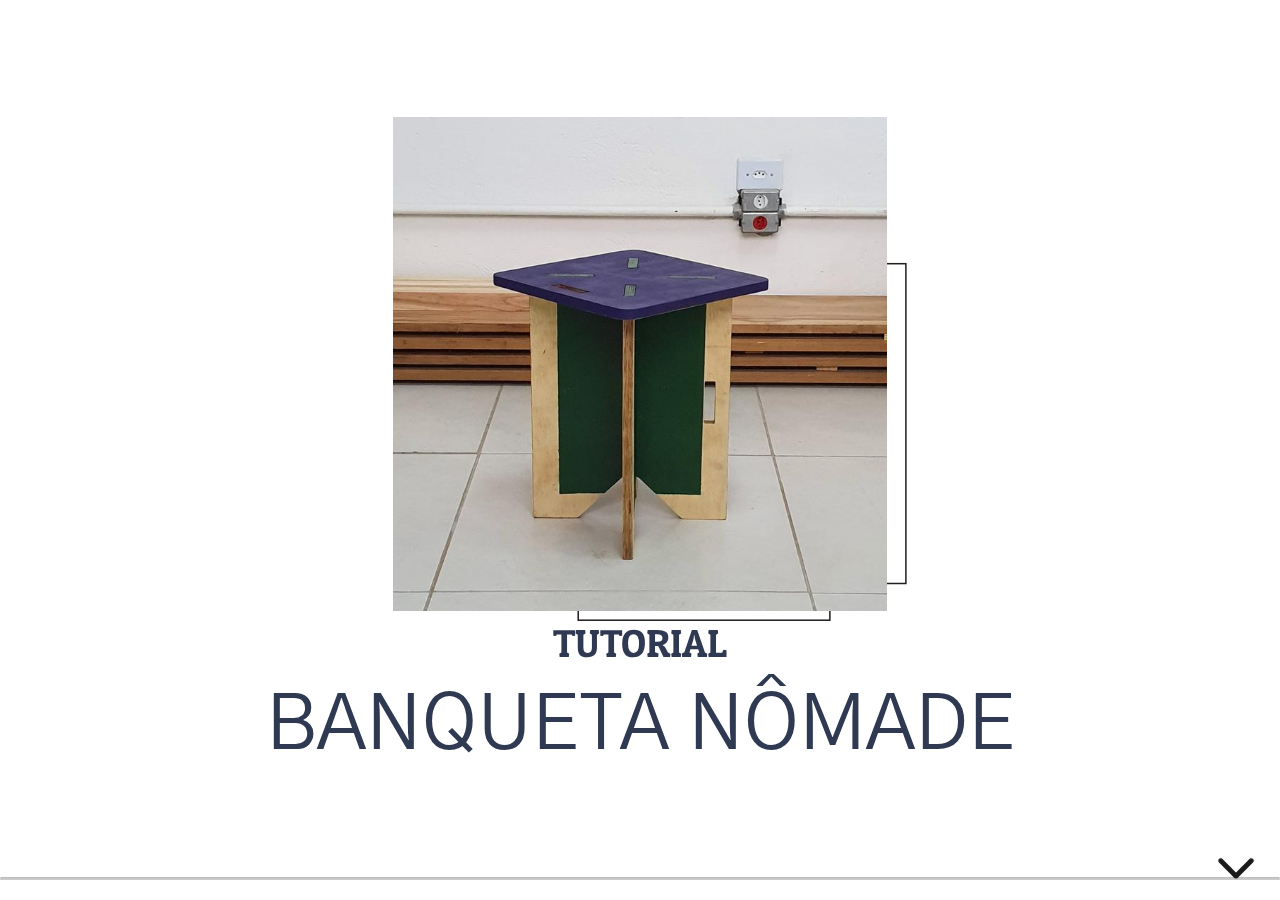
==== commit 1068c65d: "Update banquetaNomade_howtodo.html" ====
--- a/banquetaNomade_howtodo.html
+++ b/banquetaNomade_howtodo.html
@@ -61,7 +61,7 @@
                     </section>
                     
                     <section>
-                        <h2>Sobre Banqueta Nômade</h2>
+                        <p class="font_first f-42 mt-55">Sobre Banqueta Nômade</p>
                         <p class="font_second f-22 mt-55">
                             Projetado para fornecer a melhor maneira de encontrar e trocar as mais diversas interações durante workshops, palestras e shows. Serão utilizadas pranchas de madeira e outros materiais de fácil acesso, como tecido, barras de madeira, chapas de compensado e cabos de aço. O processo de fabricação adotado será uma mistura entre a manufatura digital e as técnicas tradicionais de marcenaria, usando ferramentas tradicionais de corte e fixação, como serrote e martelo, para tornar o projeto o mais acessível possível.
                         </p>
--- a/css/framework.css
+++ b/css/framework.css
@@ -1,5 +1,9 @@
 @charset "UTF-8";
 /* Change bootstrap's .container default width */
+
+@import url('https://fonts.googleapis.com/css2?family=Gothic+A1:wght@300;400;700;900&display=swap');
+@import url('https://fonts.googleapis.com/css2?family=Patua+One&display=swap');
+
 @media (min-width: 768px) {
   .container {
     max-width: 750px;
--- a/lib/css/zenburn.css
+++ b/lib/css/zenburn.css
@@ -0,0 +1,80 @@
+/*
+
+Zenburn style from voldmar.ru (c) Vladimir Epifanov <voldmar@voldmar.ru>
+based on dark.css by Ivan Sagalaev
+
+*/
+
+.hljs {
+  display: block;
+  overflow-x: auto;
+  padding: 0.5em;
+  background: #3f3f3f;
+  color: #dcdcdc;
+}
+
+.hljs-keyword,
+.hljs-selector-tag,
+.hljs-tag {
+  color: #e3ceab;
+}
+
+.hljs-template-tag {
+  color: #dcdcdc;
+}
+
+.hljs-number {
+  color: #8cd0d3;
+}
+
+.hljs-variable,
+.hljs-template-variable,
+.hljs-attribute {
+  color: #efdcbc;
+}
+
+.hljs-literal {
+  color: #efefaf;
+}
+
+.hljs-subst {
+  color: #8f8f8f;
+}
+
+.hljs-title,
+.hljs-name,
+.hljs-selector-id,
+.hljs-selector-class,
+.hljs-section,
+.hljs-type {
+  color: #efef8f;
+}
+
+.hljs-symbol,
+.hljs-bullet,
+.hljs-link {
+  color: #dca3a3;
+}
+
+.hljs-deletion,
+.hljs-string,
+.hljs-built_in,
+.hljs-builtin-name {
+  color: #cc9393;
+}
+
+.hljs-addition,
+.hljs-comment,
+.hljs-quote,
+.hljs-meta {
+  color: #7f9f7f;
+}
+
+
+.hljs-emphasis {
+  font-style: italic;
+}
+
+.hljs-strong {
+  font-weight: bold;
+}
